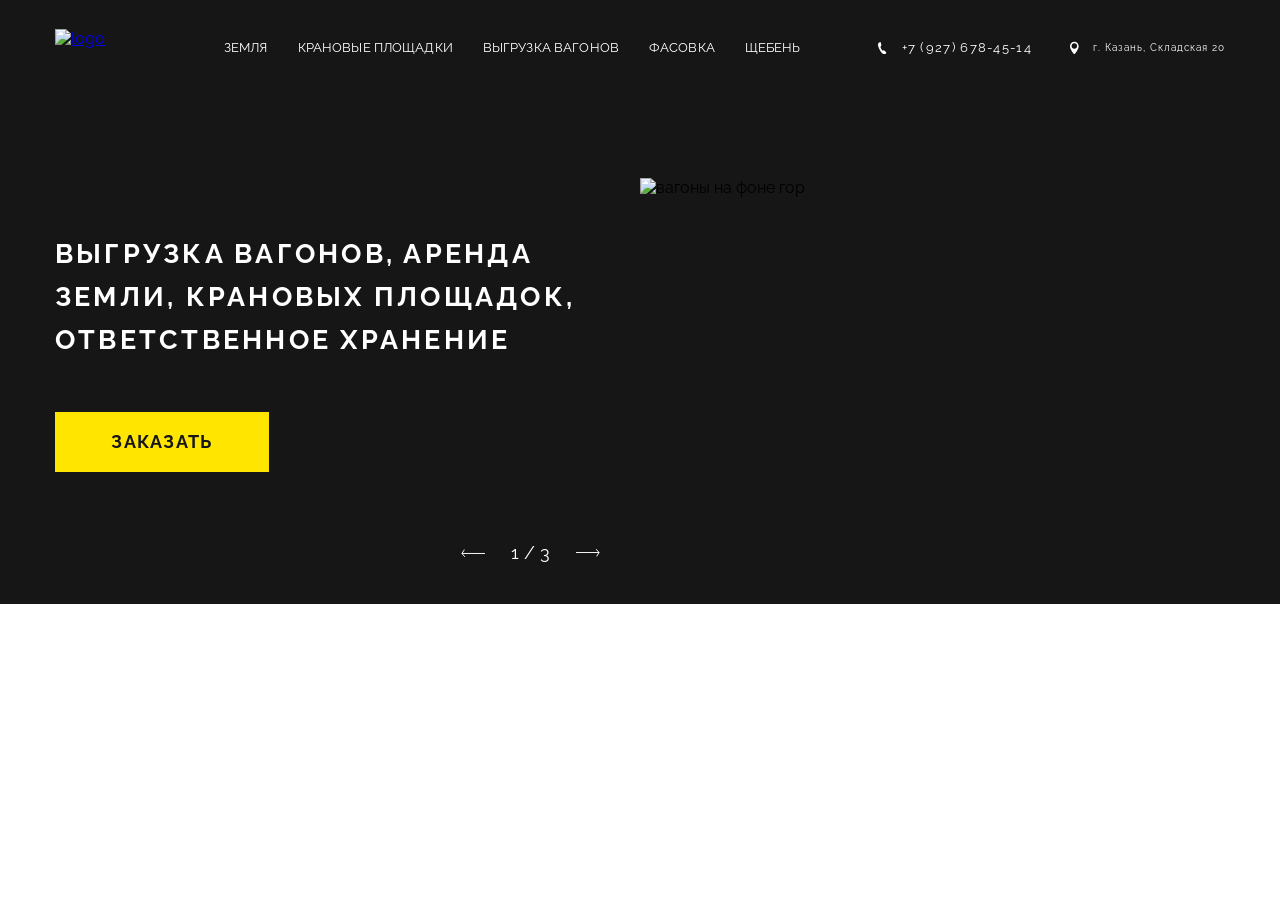
==== docs/index.html @ 53d2f59b "changes" ====
<!DOCTYPE html>
<html class="page" lang="ru">

<head>
    <meta charset="UTF-8">
    <meta name="viewport" content="width=device-width, initial-scale=1.0">
    <title>Document</title>
    <link rel="preconnect" href="https://fonts.googleapis.com">
    <link rel="preconnect" href="https://fonts.gstatic.com" crossorigin>
    <link href="https://fonts.googleapis.com/css2?family=Raleway:wght@400;500;700&display=swap" rel="stylesheet">
    <link rel="stylesheet" href="css/main.css">

    <svg style="display: none;">
        <symbol id="arrow" viewBox="0 0 25 9">
            <path d="M25 5H1M1 5L3.5 1M1 5L4 8.5" fill="none" stroke="currentColor" />
        </symbol>
    </svg>


    <!-- <svg width="25" height="9" viewBox="0 0 25 9" fill="none" xmlns="http://www.w3.org/2000/svg">
        <path d="M25 5H1M1 5L3.5 1M1 5L4 8.5" stroke="white"/>
        </svg> -->

</head>

<body class="page-body _menu--active">
    <header class="header">
        <div class="container">
            <div class="header__top nav-box">
                <a class="logo" href="#">
                    <img class="logo__pic" src="../img/logo.svg" alt="logo">
                </a>
                <nav class="nav _active">
                    <ul class="nav__list">
                        <li class="nav__item">
                            <a href="#" class="nav__link nav__link--active">земля</a>
                        </li>
                        <li class="nav__item">
                            <a href="#" class="nav__link">крановые площадки</a>
                        </li>
                        <li class="nav__item">
                            <a href="#" class="nav__link">выгрузка вагонов</a>
                        </li>
                        <li class="nav__item">
                            <a href="#" class="nav__link">фасовка</a>
                        </li>
                        <li class="nav__item">
                            <a href="#" class="nav__link">щебень</a>
                        </li>
                    </ul>
                </nav>
                <div class="contacts">
                    <a class="contacts__item contacts__item--phone" href="tel:+7(927)6784514">
                        +7 (927) 678-45-14
                    </a>

                    <span class="contacts__item contacts__item--address">
                        г. Казань, Складская 20
                    </span>
                </div>
                <button class="header__toggle header__toggle--closed" aria-label="переключатель меню" type="button"><span class="visually-hidden">открыть
                    меню</span></button>
            </div>

            <div class="header__bottom">

                <div class="slider">
                    <div class="slider__container">
                        <div class="slider__slide">
                            <div class="slider__description">
                                <div class="slider__title">выгрузка вагонов, аренда земли, крановых площадок,
                                    ответственное хранение</div>
                                <button class="slider__order button button--primary" aria-label="заказать"
                                    type="button">Заказать</button>
                            </div>
                            <img class="slider__img" src="../img/slide__img.jpg" alt="вагоны на фоне гор">
                        </div>
                    </div>
                    <div class="slider__pagination">
                        <button class="slider__button slider__button-left" aria-label="переключить на предыдущий слайд">
                            <svg class="slider__button-icon">
                                <use xlink:href="#arrow" />
                            </svg>
                        </button>
                        <div class="slider__counter">1 / 3</div>
                        <button class="slider__button slider__button-right" aria-label="переключить на следующий слайд">
                            <svg class="slider__button-icon slider__button-icon--reverse">
                                <use xlink:href="#arrow" />
                            </svg>
                        </button>
                    </div>
                </div>



            </div>
        </div>

        </div>


    </header>
    <footer></footer>
    <script src="js/main.js"></script>
</body>

</html>
---- docs/css/main.css ----
*{margin:0;padding:0;box-sizing:border-box}.visually-hidden{position:absolute;width:1px;height:1px;margin:-1px;border:0;padding:0;white-space:nowrap;clip-path:inset(100%);clip:rect(0 0 0 0);overflow:hidden}.page-body{font-family:Raleway,Arial,Helvetica,sans-serif}._menu--active{overflow:hidden}.header{background-color:#161616;position:relative;z-index:1}.header__top{padding:29px 0}.header__bottom{padding:137px 0 39px}.header__toggle{display:none;justify-content:center;align-items:flex-start;width:32px;height:32px;background-color:#161616;cursor:pointer;border:none;z-index:4}@media (max-width:1074px){.header::after{content:'';position:absolute;top:0;bottom:0;left:0;right:0;background:#161616;opacity:.6;z-index:-1}.header__bottom{padding:100px 0 22px}.header__toggle{display:flex;background-color:transparent}}.header__toggle--closed::before{content:'';width:24px;height:2px;background-color:#fff;box-shadow:0 8px 0 0 #fff,0 16px 0 0 #fff}.header__toggle--opened{top:0;right:auto;left:0}.header__toggle--opened::after,.header__toggle--opened::before{content:"";position:absolute;top:35px;right:17px;width:25px;height:2px;background-color:#fff}.header__toggle--opened::before{transform:rotate(45deg);box-shadow:none}.header__toggle--opened::after{transform:rotate(-45deg)}.header__toggle--opened:active::after,.header__toggle--opened:active::before{background-color:fade(#fff,30%)}.nav-box{display:flex;justify-content:space-between;align-items:center}.nav__list{display:flex;padding:0;list-style-type:none}.nav._active{transform:translateY(0);z-index:1}.nav__link{color:#fff;display:block;font:13px/24px Raleway,Arial,Helvetica,sans-serif;padding:0 15px;text-decoration:none;text-transform:uppercase;letter-spacing:.13px}.contacts{display:flex}@media (max-width:1074px){.nav{transform:translateY(-100%);background-color:#161616;position:fixed;top:0;left:0;right:0;bottom:0;transition:transform .2s}.nav__list{flex-direction:column;justify-content:center;align-items:center;height:100%;margin-top:80px}.nav__link{font:14px/16px Raleway,Arial,Helvetica,sans-serif;padding-bottom:39px}.contacts{display:none}}.contacts__item{color:#fff;letter-spacing:.1em;font:13px/24px Raleway,Arial,Helvetica,sans-serif;text-decoration:none;display:flex;align-items:center}.contacts__item:before{content:' ';flex-shrink:0;margin-right:14px}.contacts__item--phone{margin-right:38px}.contacts__item--phone::before{background:url(../img/icon-phone.svg) no-repeat;width:10px;height:12px}.contacts__item--address{font-size:10px}.contacts__item--address::before{content:'';background:url(../img/location-icon.svg) no-repeat;width:9px;height:13px}.slider__slide{display:flex}.slider__description,.slider__pagination{width:calc(50% - 40px)}.slider__title{font:700 27px/43px Raleway,Arial,Helvetica,sans-serif;margin-bottom:51px;letter-spacing:.12em;text-transform:uppercase;color:#fff}@media (max-width:1074px){.slider__description,.slider__pagination{width:100%}.slider__title{font:700 18px/32px Raleway,Arial,Helvetica,sans-serif;margin-bottom:36px}}.slider__img{position:absolute;width:50%;right:0;top:178px;height:506px;object-fit:cover}@media (max-width:1074px){.slider__img{position:fixed;top:0;left:0;right:0;bottom:0;width:100%;z-index:-2}}.slider__order{width:214px;margin-bottom:69px}.slider__pagination{display:flex;justify-content:flex-end}.slider__button{border:0;padding:0;box-shadow:none;cursor:pointer;background-color:transparent;width:24px;height:24px;flex-shrink:0;display:flex;align-items:center;justify-content:center}.slider__button-icon{color:#fff;width:24px;height:24px}.slider__button-icon--reverse{transform:rotate(180deg)}.slider__counter{color:#fff;font:18px/24px Raleway,Arial,Helvetica,sans-serif;padding:0 26px}@media (max-width:1074px){.slider__order{margin-bottom:64px}.slider__button-icon{width:19px;height:6px}.slider__counter{font:15px/17px Raleway,Arial,Helvetica,sans-serif;padding:4px 10px}.logo::after{content:'';position:absolute;top:0;bottom:0;left:3px;right:0;background:#161616;opacity:.3;z-index:-1;width:87px;height:36px}}.container{max-width:1200px;padding-left:15px;padding-right:15px;margin:0 auto}.icon-next{transform:rotate(180deg)}.logo{display:flex;align-items:center;flex-shrink:0;width:92px;height:37px;position:relative;z-index:4}.logo__pic{width:100%;height:100%;object-fit:contain}.button{border:0;box-shadow:none;cursor:pointer;display:inline-block;vertical-align:top;font:700 18px/24px Raleway,Arial,Helvetica,sans-serif;padding:18px;text-transform:uppercase;letter-spacing:1.3px;text-align:center}@media (max-width:1074px){.button{font:14px/16px Raleway,Arial,Helvetica,sans-serif}}.button--primary{color:#161616;background-color:#ffe500}
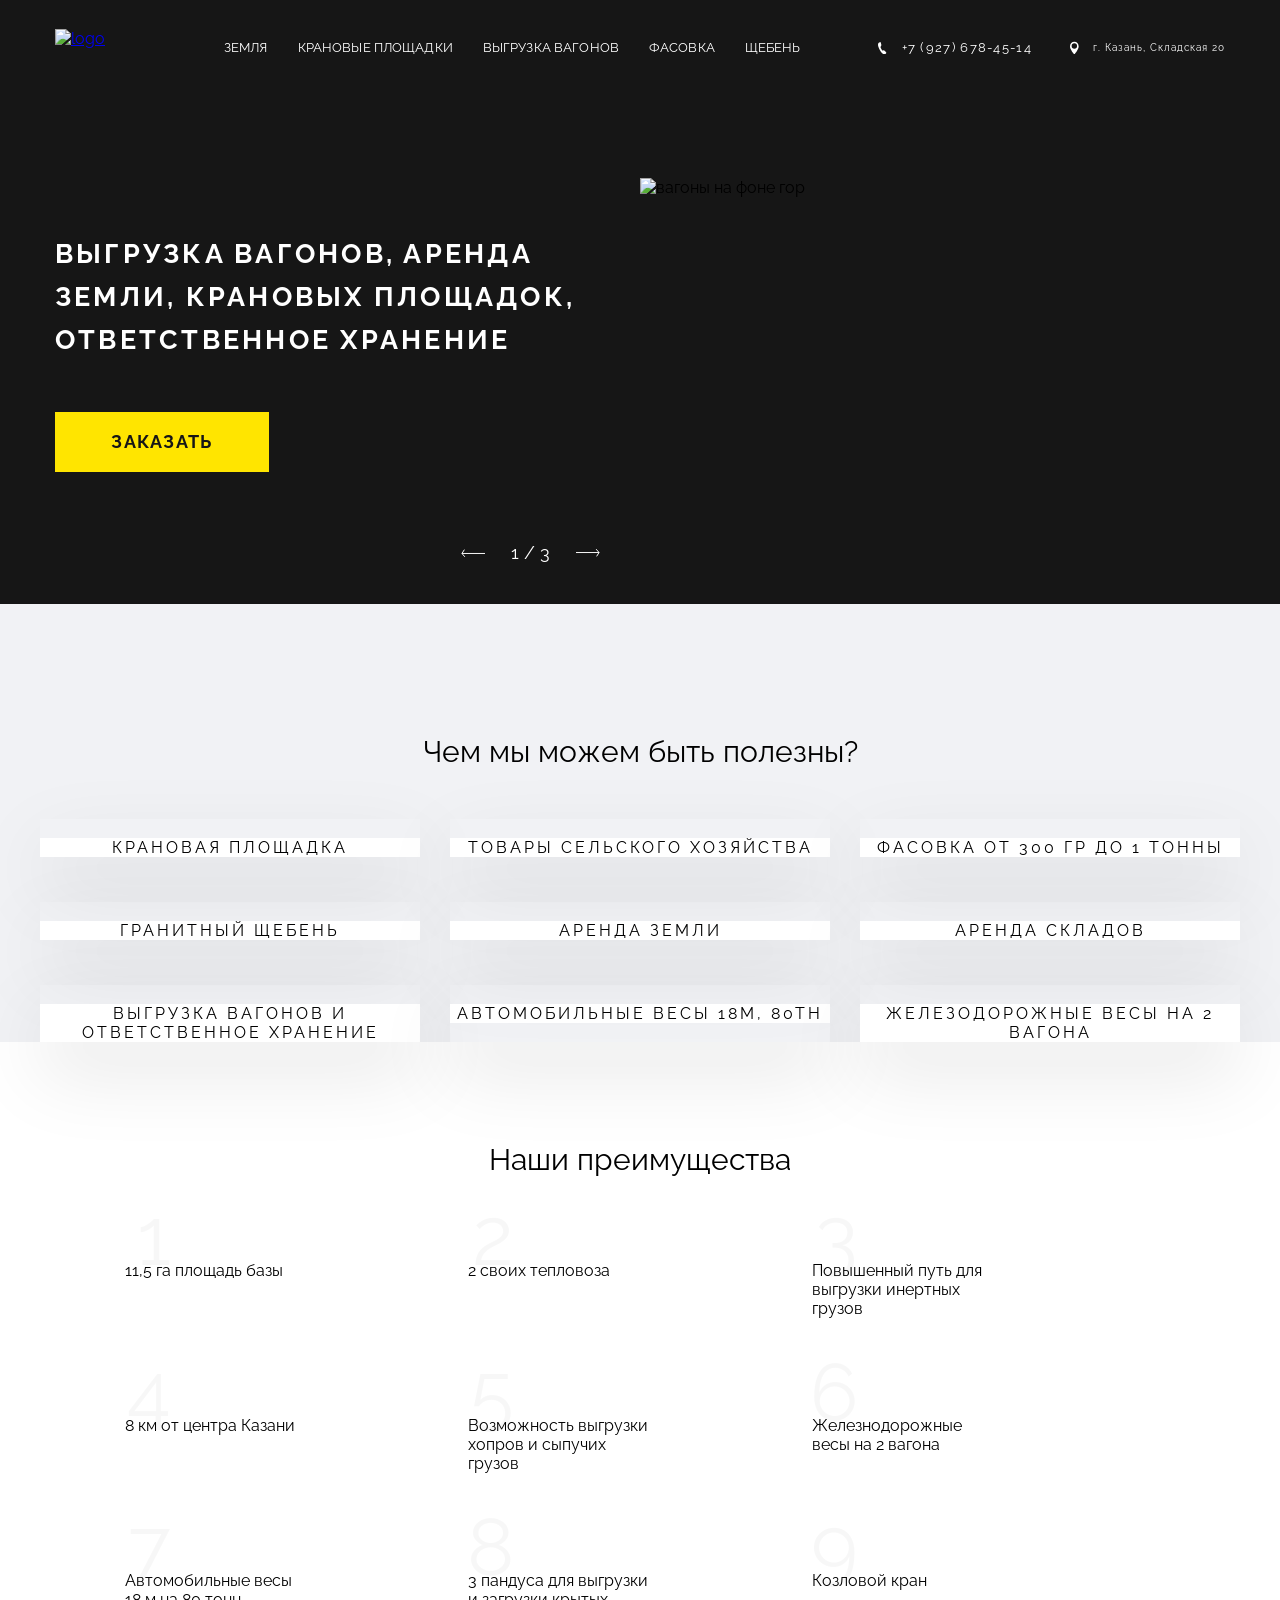
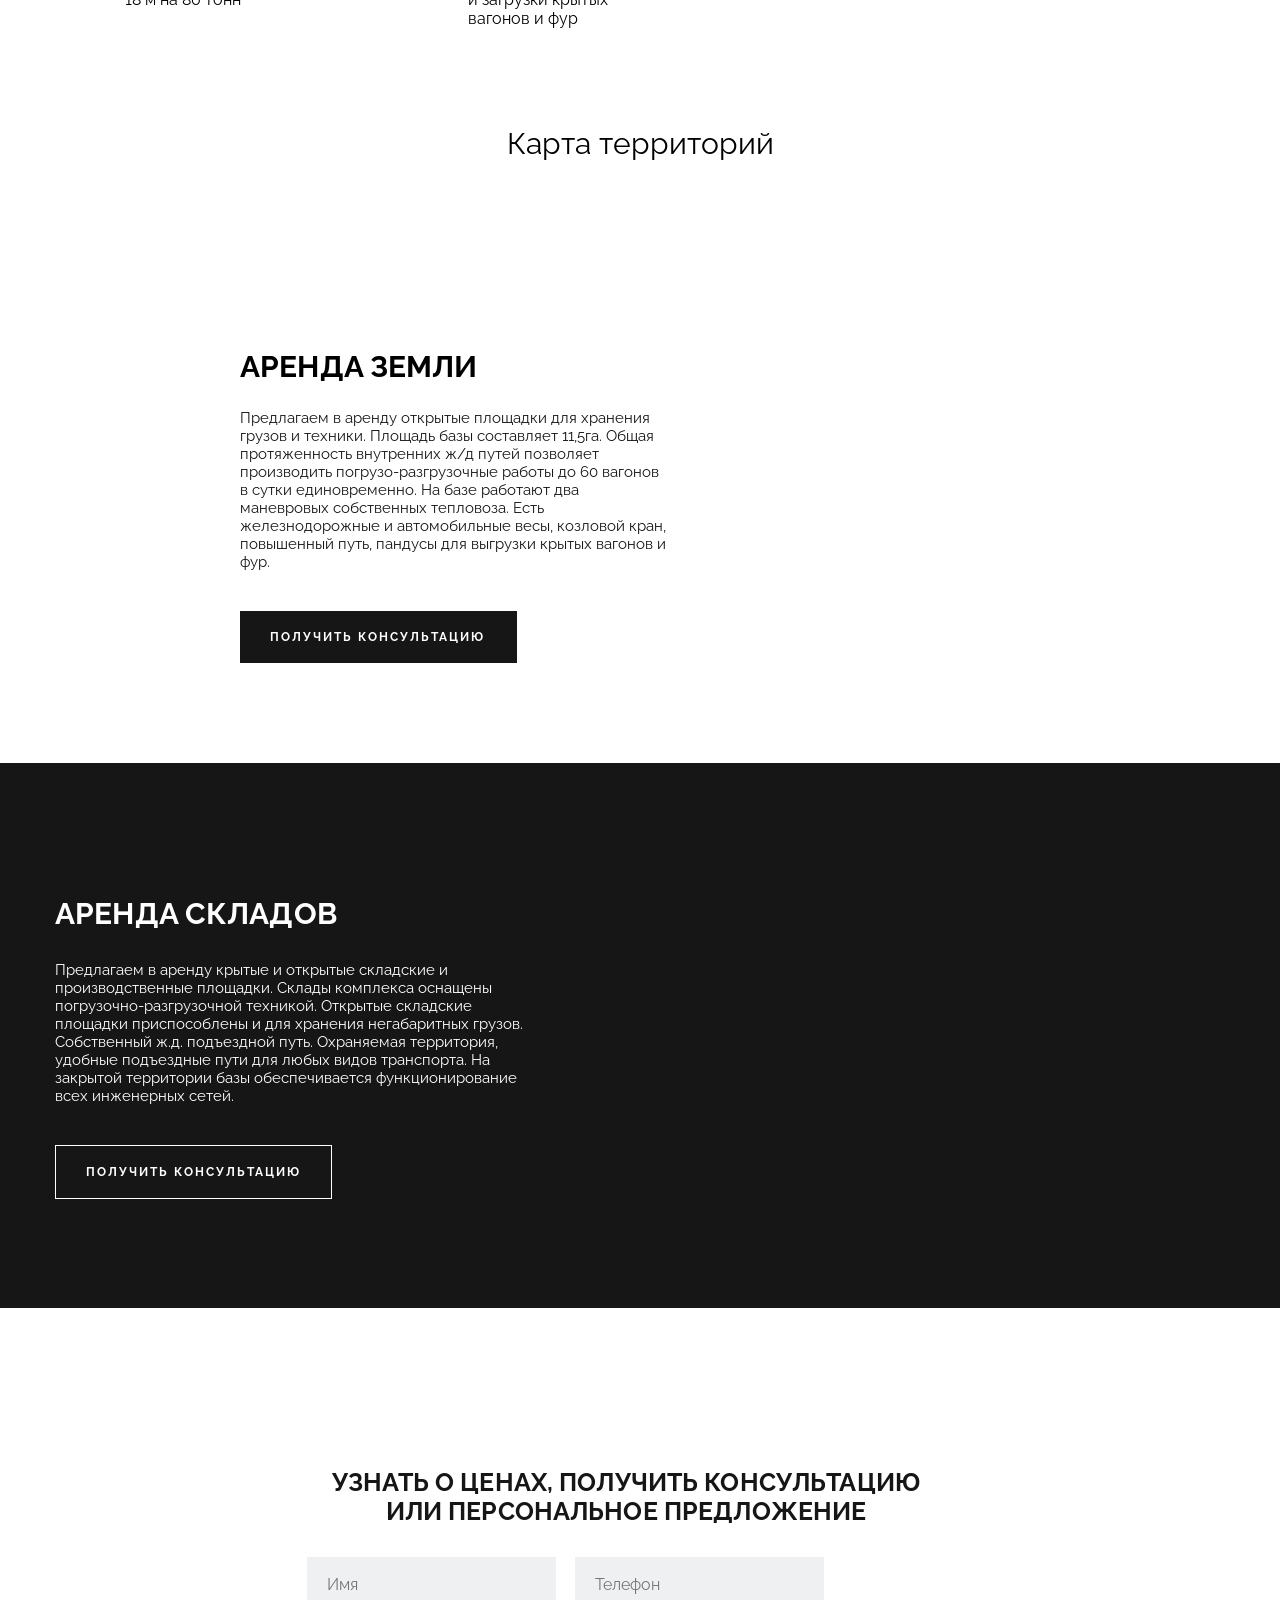
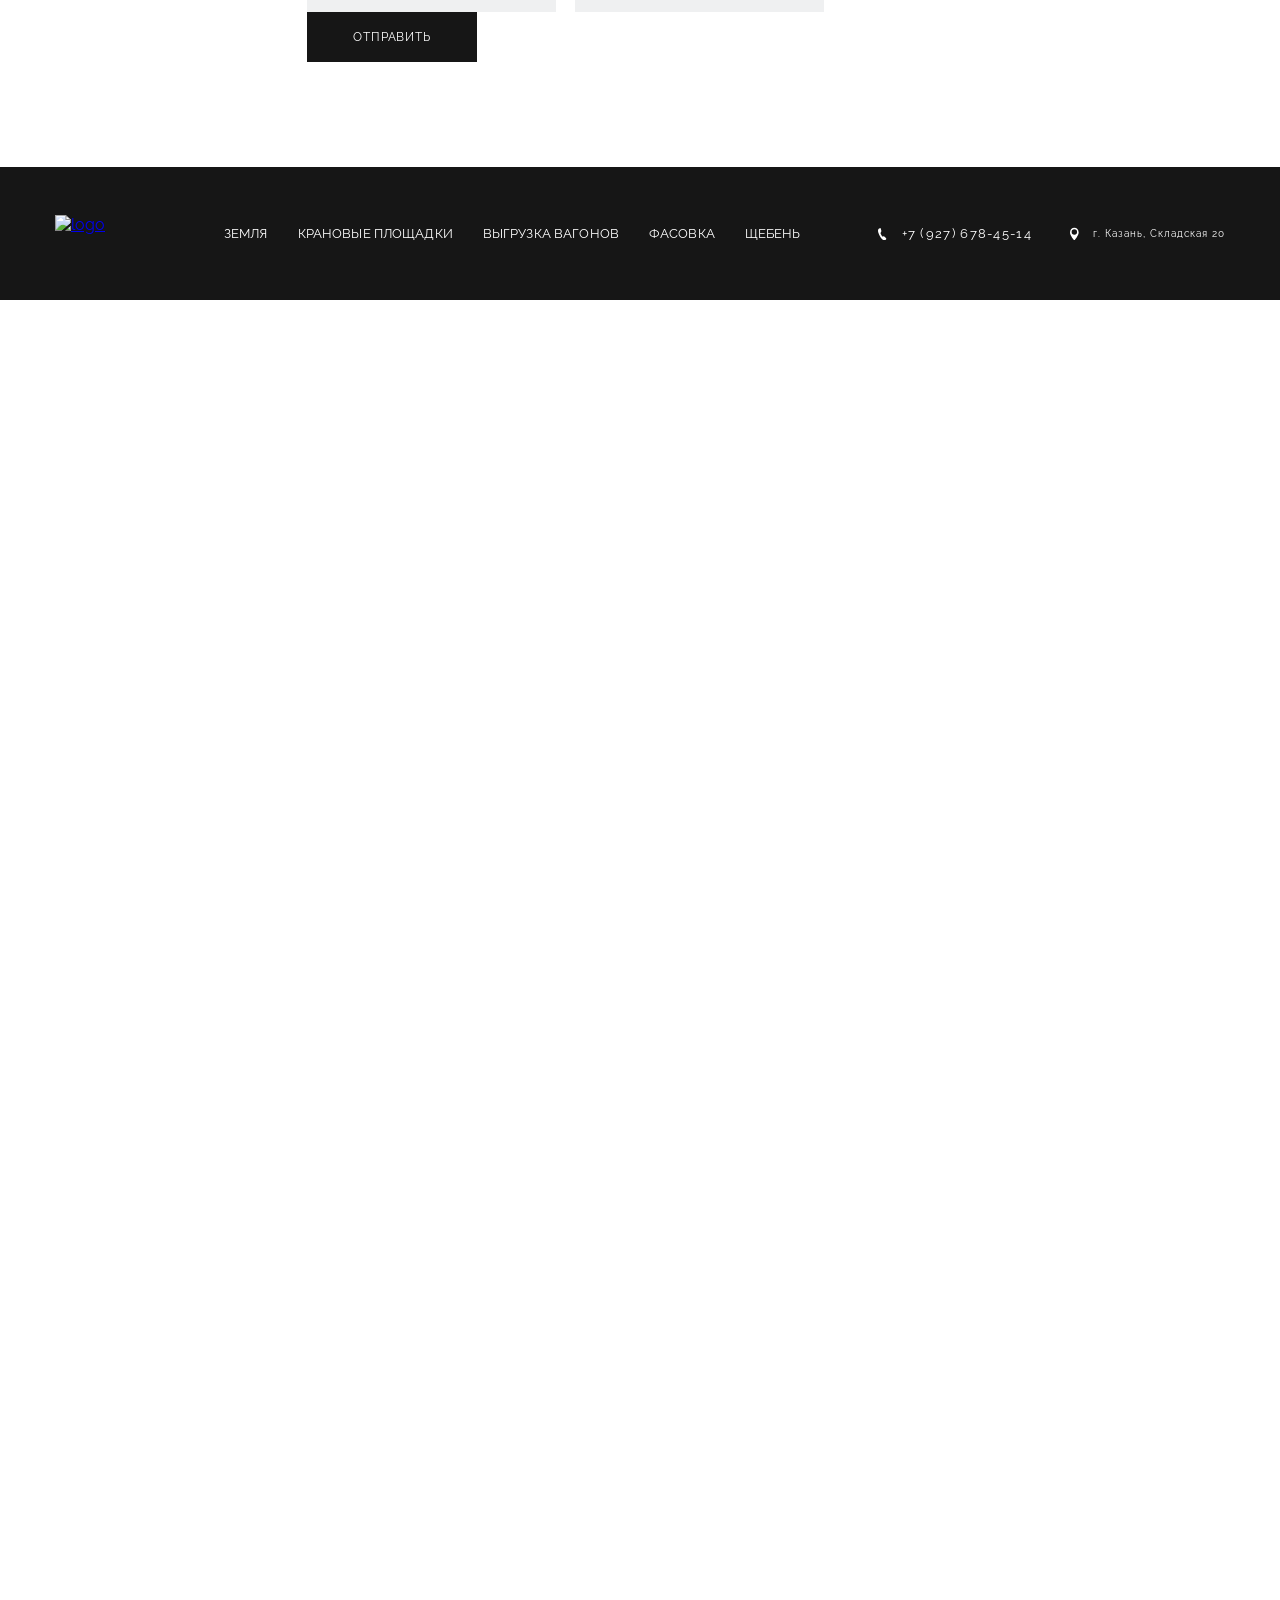
==== commit 2bf9f261: "changes" ====
--- a/docs/index.html
+++ b/docs/index.html
@@ -23,14 +23,14 @@
 
 </head>
 
-<body class="page-body _menu--active">
+<body class="page-body">
     <header class="header">
         <div class="container">
             <div class="header__top nav-box">
                 <a class="logo" href="#">
                     <img class="logo__pic" src="../img/logo.svg" alt="logo">
                 </a>
-                <nav class="nav _active">
+                <nav class="nav">
                     <ul class="nav__list">
                         <li class="nav__item">
                             <a href="#" class="nav__link nav__link--active">земля</a>
@@ -58,8 +58,9 @@
                         г. Казань, Складская 20
                     </span>
                 </div>
-                <button class="header__toggle header__toggle--closed" aria-label="переключатель меню" type="button"><span class="visually-hidden">открыть
-                    меню</span></button>
+                <button class="header__toggle header__toggle--closed" aria-label="переключатель меню"
+                    type="button"><span class="visually-hidden">открыть
+                        меню</span></button>
             </div>
 
             <div class="header__bottom">
@@ -90,17 +91,192 @@
                         </button>
                     </div>
                 </div>
-
-
-
-            </div>
-        </div>
-
-        </div>
-
-
+            </div>
+        </div>
     </header>
-    <footer></footer>
+    <section class="services">
+        <h2 class="services__header">Чем мы можем быть полезны?</h2>
+        <div class="services__wrapper">
+            <figure class="services__figure">
+                <picture>
+                    <source media="(max-width: 1074px)" srcset="../img/services-1-tablet.jpg">
+                    <img src="../img/services-1.jpg" alt="крановая площадка">
+                </picture>
+                <figcaption class="services__figcaption">крановая площадка</figcaption>
+            </figure>
+            <figure class="services__figure">
+                <picture>
+                    <source media="(max-width: 1074px)" srcset="../img/services-2-tablet.jpg">
+                    <img src="../img/services-2.jpg" alt="товары сельского хозяйства">
+                </picture>
+                <figcaption class="services__figcaption">товары сельского хозяйства</figcaption>
+            </figure>
+            <figure class="services__figure">
+                <picture>
+                    <source media="(max-width: 1074px)" srcset="../img/services-3-tablet.jpg">
+                    <img src="../img/services-3.jpg" alt="фасовка">
+                </picture>
+                <figcaption class="services__figcaption">фасовка от 300 гр до 1 тонны</figcaption>
+            </figure>
+            <figure class="services__figure">
+                <picture>
+                    <source media="(max-width: 1074px)" srcset="../img/services-4-tablet.jpg">
+                    <img src="../img/services-4.jpg" alt="гранитный щебень">
+                </picture>
+                <figcaption class="services__figcaption">гранитный щебень</figcaption>
+            </figure>
+            <figure class="services__figure">
+                <picture>
+                    <source media="(max-width: 1074px)" srcset="../img/services-5-tablet.jpg">
+                    <img src="../img/services-5.jpg" alt="земля">
+                </picture>
+                <figcaption class="services__figcaption">аренда земли</figcaption>
+            </figure>
+            <figure class="services__figure">
+                <picture>
+                    <source media="(max-width: 1074px)" srcset="../img/services-6-tablet.jpg">
+                    <img src="../img/services-6.jpg" alt="склад">
+                </picture>
+                <figcaption class="services__figcaption">аренда складов</figcaption>
+            </figure>
+            <figure class="services__figure">
+                <picture>
+                    <source media="(max-width: 1074px)" srcset="../img/services-7-tablet.jpg">
+                    <img src="../img/services-7.jpg" alt="выгрузка вагонов">
+                </picture>
+                <figcaption class="services__figcaption">выгрузка вагонов и ответственное хранение</figcaption>
+            </figure>
+            <figure class="services__figure">
+                <picture>
+                    <source media="(max-width: 1074px)" srcset="../img/services-8-tablet.jpg">
+                    <img src="../img/services-8.jpg" alt="автомобильные весы">
+                </picture>
+                <figcaption class="services__figcaption">автомобильные весы 18м, 80тн</figcaption>
+            </figure>
+            <figure class="services__figure">
+                <picture>
+                    <source media="(max-width: 1074px)" srcset="../img/services-9-tablet.jpg">
+                    <img src="../img/services-9.jpg" alt="железодорожные весы">
+                </picture>
+                <figcaption class="services__figcaption">железодорожные весы на 2 вагона</figcaption>
+            </figure>
+        </div>
+    </section>
+    <section class="advantages">
+        <div class="container">
+            <h2 class="advantages__header">Наши преимущества</h2>
+            <ul class="advantages__list">
+                <li class="advantages__item advantages__item--1">11,5 га площадь базы</li>
+                <li class="advantages__item advantages__item--2">2 своих тепловоза</li>
+                <li class="advantages__item advantages__item--3">Повышенный путь для выгрузки инертных грузов</li>
+                <li class="advantages__item advantages__item--4">8 км от центра Казани</li>
+                <li class="advantages__item advantages__item--5">Возможность выгрузки хопров и сыпучих грузов</li>
+                <li class="advantages__item advantages__item--6">Железнодорожные весы на 2 вагона</li>
+                <li class="advantages__item advantages__item--7">Автомобильные весы 18 м на 80 тонн</li>
+                <li class="advantages__item advantages__item--8">3 пандуса для выгрузки и загрузки крытых вагонов и фур
+                </li>
+                <li class="advantages__item advantages__item--9">Козловой кран</li>
+            </ul>
+        </div>
+    </section>
+    <section class="map">
+        <div class="container">
+            <h2 class="map__header">Карта территорий</h2>
+            <picture>
+                <source media="(max-width: 1074px)" srcset="../img/map-tablet.png">
+                <img src="../img/map.png" alt="карта территорий">
+            </picture>
+        </div>
+    </section>
+    <div class="container">
+        <section class="rent-ground">
+            <div class="container__small">
+                <h2 class="rent-ground__header">аренда земли</h2>
+                <p class="rent-ground__text">
+                    Предлагаем в аренду открытые площадки для хранения грузов и техники. Площадь базы составляет 11,5га.
+                    Общая протяженность внутренних ж/д путей позволяет производить погрузо-разгрузочные работы до 60
+                    вагонов
+                    в сутки единовременно. На базе работают два маневровых собственных тепловоза.
+                    Есть железнодорожные и автомобильные весы, козловой кран, повышенный путь, пандусы для выгрузки
+                    крытых
+                    вагонов и фур.</p>
+                <a href="#" class="rent-ground__link">получить консультацию</a>
+            </div>
+            <picture>
+                <source media="(max-width: 1074px)" srcset="../img/rent-ground-tablet.jpg">
+                <img src="../img/rent-ground.jpg" alt="аренда земли">
+            </picture>
+        </section>
+    </div>
+    <section class="rent-storage">
+        <div class="container">
+            <div class="rent-storage__column">
+                <h2 class="rent-storage__header">аренда складов</h2>
+                <p class="rent-storage__text">
+                    Предлагаем в аренду крытые и открытые складские и производственные площадки. Склады комплекса
+                    оснащены
+                    погрузочно-разгрузочной техникой. Открытые складские площадки приспособлены и для хранения
+                    негабаритных
+                    грузов. Собственный ж.д. подъездной путь. Охраняемая территория, удобные подъездные пути для любых
+                    видов
+                    транспорта. На закрытой территории базы обеспечивается функционирование всех инженерных сетей.</p>
+                <a href="#" class="rent-storage__link">получить консультацию</a>
+            </div>
+            <picture>
+                <source media="(max-width: 1074px)" srcset="../img/rent-storage-tablet.jpg">
+                <img class="xxx" src="../img/rent-storage.jpg" alt="аренда складов">
+            </picture>
+        </div>
+    </section>
+    <section class="contact-form">
+        <h2 class="contact-form__header">узнать о ценах, получить консультацию
+            или персональное предложение</h2>
+        <form action="get" class="contact-form__form">
+                <legend class="visually-hidden">данные пользователя</legend>
+                <label class="form__label"><input class="form__textfield" type="text" name="name" placeholder="Имя">
+                </label>
+                <label class="form__label"><input class="form__textfield" type="text" name="name" placeholder="Телефон">
+                </label>
+            <button class="form__submit" type="submit">отправить</button>
+        </form>
+    </section>
+    <footer class="footer">
+        <div class="container">
+            <div class="footer__top nav-box">
+                <a class="logo" href="#">
+                    <img class="logo__pic" src="../img/logo.svg" alt="logo">
+                </a>
+                <nav class="nav">
+                    <ul class="nav__list">
+                        <li class="nav__item">
+                            <a href="#" class="nav__link nav__link--active">земля</a>
+                        </li>
+                        <li class="nav__item">
+                            <a href="#" class="nav__link">крановые площадки</a>
+                        </li>
+                        <li class="nav__item">
+                            <a href="#" class="nav__link">выгрузка вагонов</a>
+                        </li>
+                        <li class="nav__item">
+                            <a href="#" class="nav__link">фасовка</a>
+                        </li>
+                        <li class="nav__item">
+                            <a href="#" class="nav__link">щебень</a>
+                        </li>
+                    </ul>
+                </nav>
+                <div class="contacts">
+                    <a class="contacts__item contacts__item--phone" href="tel:+7(927)6784514">
+                        +7 (927) 678-45-14
+                    </a>
+
+                    <span class="contacts__item contacts__item--address">
+                        г. Казань, Складская 20
+                    </span>
+                </div>
+            </div>
+        </div>
+    </footer>
     <script src="js/main.js"></script>
 </body>
 
--- a/docs/css/main.css
+++ b/docs/css/main.css
@@ -1 +1 @@
-*{margin:0;padding:0;box-sizing:border-box}.visually-hidden{position:absolute;width:1px;height:1px;margin:-1px;border:0;padding:0;white-space:nowrap;clip-path:inset(100%);clip:rect(0 0 0 0);overflow:hidden}.page-body{font-family:Raleway,Arial,Helvetica,sans-serif}._menu--active{overflow:hidden}.header{background-color:#161616;position:relative;z-index:1}.header__top{padding:29px 0}.header__bottom{padding:137px 0 39px}.header__toggle{display:none;justify-content:center;align-items:flex-start;width:32px;height:32px;background-color:#161616;cursor:pointer;border:none;z-index:4}@media (max-width:1074px){.header::after{content:'';position:absolute;top:0;bottom:0;left:0;right:0;background:#161616;opacity:.6;z-index:-1}.header__bottom{padding:100px 0 22px}.header__toggle{display:flex;background-color:transparent}}.header__toggle--closed::before{content:'';width:24px;height:2px;background-color:#fff;box-shadow:0 8px 0 0 #fff,0 16px 0 0 #fff}.header__toggle--opened{top:0;right:auto;left:0}.header__toggle--opened::after,.header__toggle--opened::before{content:"";position:absolute;top:35px;right:17px;width:25px;height:2px;background-color:#fff}.header__toggle--opened::before{transform:rotate(45deg);box-shadow:none}.header__toggle--opened::after{transform:rotate(-45deg)}.header__toggle--opened:active::after,.header__toggle--opened:active::before{background-color:fade(#fff,30%)}.nav-box{display:flex;justify-content:space-between;align-items:center}.nav__list{display:flex;padding:0;list-style-type:none}.nav._active{transform:translateY(0);z-index:1}.nav__link{color:#fff;display:block;font:13px/24px Raleway,Arial,Helvetica,sans-serif;padding:0 15px;text-decoration:none;text-transform:uppercase;letter-spacing:.13px}.contacts{display:flex}@media (max-width:1074px){.nav{transform:translateY(-100%);background-color:#161616;position:fixed;top:0;left:0;right:0;bottom:0;transition:transform .2s}.nav__list{flex-direction:column;justify-content:center;align-items:center;height:100%;margin-top:80px}.nav__link{font:14px/16px Raleway,Arial,Helvetica,sans-serif;padding-bottom:39px}.contacts{display:none}}.contacts__item{color:#fff;letter-spacing:.1em;font:13px/24px Raleway,Arial,Helvetica,sans-serif;text-decoration:none;display:flex;align-items:center}.contacts__item:before{content:' ';flex-shrink:0;margin-right:14px}.contacts__item--phone{margin-right:38px}.contacts__item--phone::before{background:url(../img/icon-phone.svg) no-repeat;width:10px;height:12px}.contacts__item--address{font-size:10px}.contacts__item--address::before{content:'';background:url(../img/location-icon.svg) no-repeat;width:9px;height:13px}.slider__slide{display:flex}.slider__description,.slider__pagination{width:calc(50% - 40px)}.slider__title{font:700 27px/43px Raleway,Arial,Helvetica,sans-serif;margin-bottom:51px;letter-spacing:.12em;text-transform:uppercase;color:#fff}@media (max-width:1074px){.slider__description,.slider__pagination{width:100%}.slider__title{font:700 18px/32px Raleway,Arial,Helvetica,sans-serif;margin-bottom:36px}}.slider__img{position:absolute;width:50%;right:0;top:178px;height:506px;object-fit:cover}@media (max-width:1074px){.slider__img{position:fixed;top:0;left:0;right:0;bottom:0;width:100%;z-index:-2}}.slider__order{width:214px;margin-bottom:69px}.slider__pagination{display:flex;justify-content:flex-end}.slider__button{border:0;padding:0;box-shadow:none;cursor:pointer;background-color:transparent;width:24px;height:24px;flex-shrink:0;display:flex;align-items:center;justify-content:center}.slider__button-icon{color:#fff;width:24px;height:24px}.slider__button-icon--reverse{transform:rotate(180deg)}.slider__counter{color:#fff;font:18px/24px Raleway,Arial,Helvetica,sans-serif;padding:0 26px}@media (max-width:1074px){.slider__order{margin-bottom:64px}.slider__button-icon{width:19px;height:6px}.slider__counter{font:15px/17px Raleway,Arial,Helvetica,sans-serif;padding:4px 10px}.logo::after{content:'';position:absolute;top:0;bottom:0;left:3px;right:0;background:#161616;opacity:.3;z-index:-1;width:87px;height:36px}}.container{max-width:1200px;padding-left:15px;padding-right:15px;margin:0 auto}.icon-next{transform:rotate(180deg)}.logo{display:flex;align-items:center;flex-shrink:0;width:92px;height:37px;position:relative;z-index:4}.logo__pic{width:100%;height:100%;object-fit:contain}.button{border:0;box-shadow:none;cursor:pointer;display:inline-block;vertical-align:top;font:700 18px/24px Raleway,Arial,Helvetica,sans-serif;padding:18px;text-transform:uppercase;letter-spacing:1.3px;text-align:center}@media (max-width:1074px){.button{font:14px/16px Raleway,Arial,Helvetica,sans-serif}}.button--primary{color:#161616;background-color:#ffe500}+*{margin:0;padding:0;box-sizing:border-box}.visually-hidden{position:absolute;width:1px;height:1px;margin:-1px;border:0;padding:0;white-space:nowrap;clip-path:inset(100%);clip:rect(0 0 0 0);overflow:hidden}.page-body{font-family:Raleway,Arial,Helvetica,sans-serif}._menu--active{overflow:hidden}.header{background-color:#161616;position:relative;z-index:1}.header__top{padding:29px 0}.header__bottom{padding:137px 0 39px}.header__toggle{display:none;justify-content:center;align-items:flex-start;width:32px;height:32px;background-color:#161616;cursor:pointer;border:none;z-index:4}@media (max-width:1074px){.header::after{content:'';position:absolute;top:0;bottom:0;left:0;right:0;background:#161616;opacity:.6;z-index:-1}.header__bottom{padding:100px 0 22px}.header__toggle{display:flex;background-color:transparent}}.header__toggle--closed::before{content:'';width:24px;height:2px;background-color:#fff;box-shadow:0 8px 0 0 #fff,0 16px 0 0 #fff}.header__toggle--opened{top:0;right:auto;left:0}.header__toggle--opened::after,.header__toggle--opened::before{content:"";position:absolute;top:35px;right:17px;width:25px;height:2px;background-color:#fff}.header__toggle--opened::before{transform:rotate(45deg);box-shadow:none}.header__toggle--opened::after{transform:rotate(-45deg)}.header__toggle--opened:active::after,.header__toggle--opened:active::before{background-color:fade(#fff,30%)}.nav-box{display:flex;justify-content:space-between;align-items:center}.nav__list{display:flex;padding:0;list-style-type:none}.nav._active{transform:translateY(0);z-index:1}.nav__link{color:#fff;display:block;font:13px/24px Raleway,Arial,Helvetica,sans-serif;padding:0 15px;text-decoration:none;text-transform:uppercase;letter-spacing:.13px}.contacts{display:flex}@media (max-width:1074px){.nav{transform:translateY(-100%);background-color:#161616;position:fixed;top:0;left:0;right:0;bottom:0;transition:transform .2s}.nav__list{flex-direction:column;justify-content:center;align-items:center;height:100%;margin-top:80px}.nav__link{font:14px/16px Raleway,Arial,Helvetica,sans-serif;padding-bottom:39px}.contacts{display:none}}.contacts__item{color:#fff;letter-spacing:.1em;font:13px/24px Raleway,Arial,Helvetica,sans-serif;text-decoration:none;display:flex;align-items:center}.contacts__item:before{content:' ';flex-shrink:0;margin-right:14px}.contacts__item--phone{margin-right:38px}.contacts__item--phone::before{background:url(../img/icon-phone.svg) no-repeat;width:10px;height:12px}.contacts__item--address{font-size:10px}.contacts__item--address::before{content:'';background:url(../img/location-icon.svg) no-repeat;width:9px;height:13px}.slider__slide{display:flex}.slider__description,.slider__pagination{width:calc(50% - 40px)}.slider__title{font:700 27px/43px Raleway,Arial,Helvetica,sans-serif;margin-bottom:51px;letter-spacing:.12em;text-transform:uppercase;color:#fff}@media (max-width:1074px){.slider__description,.slider__pagination{width:100%}.slider__title{font:700 18px/32px Raleway,Arial,Helvetica,sans-serif;margin-bottom:36px}}.slider__img{position:absolute;width:50%;right:0;top:178px;height:506px;object-fit:cover}@media (max-width:1074px){.slider__img{position:fixed;top:0;left:0;right:0;bottom:0;width:100%;z-index:-2}}.slider__order{width:214px;margin-bottom:69px}.slider__pagination{display:flex;justify-content:flex-end}.slider__button{border:0;padding:0;box-shadow:none;cursor:pointer;background-color:transparent;width:24px;height:24px;flex-shrink:0;display:flex;align-items:center;justify-content:center}.slider__button-icon{color:#fff;width:24px;height:24px}.slider__button-icon--reverse{transform:rotate(180deg)}.slider__counter{color:#fff;font:18px/24px Raleway,Arial,Helvetica,sans-serif;padding:0 26px}@media (max-width:1074px){.slider__order{margin-bottom:64px}.slider__button-icon{width:19px;height:6px}.slider__counter{font:15px/17px Raleway,Arial,Helvetica,sans-serif;padding:4px 10px}.logo::after{content:'';position:absolute;top:0;bottom:0;left:3px;right:0;background:#161616;opacity:.3;z-index:-1;width:87px;height:36px}}.container{max-width:1200px;padding-left:15px;padding-right:15px;margin:0 auto}.icon-next{transform:rotate(180deg)}.logo{display:flex;align-items:center;flex-shrink:0;width:92px;height:37px;position:relative;z-index:4}.logo__pic{width:100%;height:100%;object-fit:contain}.button{border:0;box-shadow:none;cursor:pointer;display:inline-block;vertical-align:top;font:700 18px/24px Raleway,Arial,Helvetica,sans-serif;padding:18px;text-transform:uppercase;letter-spacing:1.3px;text-align:center}.button--primary{color:#161616;background-color:#ffe500}.services{padding-top:130px;background-color:#f1f2f5;margin-bottom:100px}.services__wrapper{max-width:1200px;margin:0 auto;display:grid;grid-template-columns:repeat(3,1fr);column-gap:30px;row-gap:45px}@media (max-width:1074px){.button{font:14px/16px Raleway,Arial,Helvetica,sans-serif}.services{padding-top:60px}.services__wrapper{display:block;max-width:288px}}.services__header{margin:0;padding:0 0 50px;font:30px/35px Raleway,Arial,Helvetica,sans-serif;text-align:center}@media (max-width:1074px){.services__header{font:20px/23px Raleway,Arial,Helvetica,sans-serif;padding-bottom:44px}}.services__figure{box-shadow:0 30px 80px rgba(22,22,22,.102355)}.services__figcaption{background-color:#fff;margin:0;padding:0;text-align:center;text-transform:uppercase;font-size:18px/21px Raleway,Arial,Helvetica,sans-serif;letter-spacing:3px}@media (max-width:1074px){.services__figcaption{font:16px/21px Raleway,Arial,Helvetica,sans-serif}}.advantages{padding:0 110px}.advantages__header{margin:0;padding:0 0 84px;font:30px/35px Raleway,Arial,Helvetica,sans-serif;text-align:center}@media (max-width:1074px){.advantages__header{padding-bottom:30px}}.advantages__list{margin:0;padding:0;list-style-type:none;display:grid;grid-template-columns:repeat(3,1fr);font:16px/19px Raleway,Arial,Helvetica,sans-serif;counter-reset:list-counter}.advantages__item{position:relative;padding-bottom:98px;max-width:182px}.advantages__item::after{counter-increment:list-counter;content:counter(list-counter);font:80px/94px Raleway,Arial,Helvetica,sans-serif;color:rgba(0,0,0,.03);position:absolute;top:-71px;right:136px;z-index:-1}@media (max-width:1074px){.advantages__list{display:block}.advantages__item::after{display:none}}.advantages__item::before{content:"";position:absolute;top:0;left:0;width:60px;height:60px;background-repeat:no-repeat;background-position:0 0;display:block}.advantages__item--1::before{background-image:url(../img/nutrients.svg)}.map{margin-bottom:123px}@media (max-width:1074px){.map{margin-bottom:50px}}.map__header{margin:0;padding:0 0 46px;font:30px/35px Raleway,Arial,Helvetica,sans-serif;text-align:center;color:#000}.footer{background-color:#161616;position:relative;z-index:1}.footer__top{padding:48px 0}.rent-ground{display:flex;justify-content:space-around;align-content:center;margin-bottom:100px}.rent-ground__header{margin:0;padding:0 0 25px;font:700 30px/35px Raleway,Arial,Helvetica,sans-serif;text-transform:uppercase;letter-spacing:.13px;color:#000}@media (max-width:1074px){.rent-ground{display:block}.rent-ground__header{font:700 18px/21px Raleway,Arial,Helvetica,sans-serif;text-align:center}}.rent-ground__text{margin:0;padding:0 0 40px;font:15px/18px Raleway,Arial,Helvetica,sans-serif;color:#161616;max-width:430px}.rent-ground__link{text-decoration:none;display:block;font:700 12px/14px Raleway,Arial,Helvetica,sans-serif;color:#fff;text-transform:uppercase;letter-spacing:2px;background-color:#161616;padding:19px 30px;max-width:277px}.rent-storage{background-color:#161616;padding:133px 0 109px;margin-bottom:160px}.rent-storage .container{display:flex;justify-content:space-between;align-items:center}.rent-storage__header{margin:0;padding:0 0 30px;font:700 30px/35px Raleway,Arial,Helvetica,sans-serif;text-transform:uppercase;letter-spacing:.13px;color:#fff}@media (max-width:1074px){.rent-storage__header{font:700 18px/21px Raleway,Arial,Helvetica,sans-serif}}.rent-storage__text{margin:0;padding:0 0 40px;font:15px/18px Raleway,Arial,Helvetica,sans-serif;color:#fff;max-width:493px}.rent-storage__link{text-decoration:none;display:block;font:700 12px/14px Raleway,Arial,Helvetica,sans-serif;color:#fff;text-transform:uppercase;letter-spacing:2px;background-color:#161616;padding:19px 30px;max-width:277px;border:1px solid #fff}.xxx{position:absolute;width:50%;right:0;top:4278px;height:570px;object-fit:cover}.contact-form{padding:0 335px 105px 307px}.contact-form__header{margin:0;padding:0 0 31px;font:700 25px/29px Raleway,Arial,Helvetica,sans-serif;color:#161616;letter-spacing:.13px;text-transform:uppercase;text-align:center}.form__textfield{width:249px;height:55px;background-color:#eff0f1;border:none;box-sizing:border-box;padding:18px 0 18px 20px;margin-right:15px;font:16px/19px Raleway,Arial,Helvetica,sans-serif;color:rgba(22,22,22,.5)}.form__submit{width:170px;height:50px;background-color:#161616;font:12px/14px Raleway,Arial,Helvetica,sans-serif;letter-spacing:.07em;color:#fff;text-transform:uppercase;box-sizing:border-box;border:none}
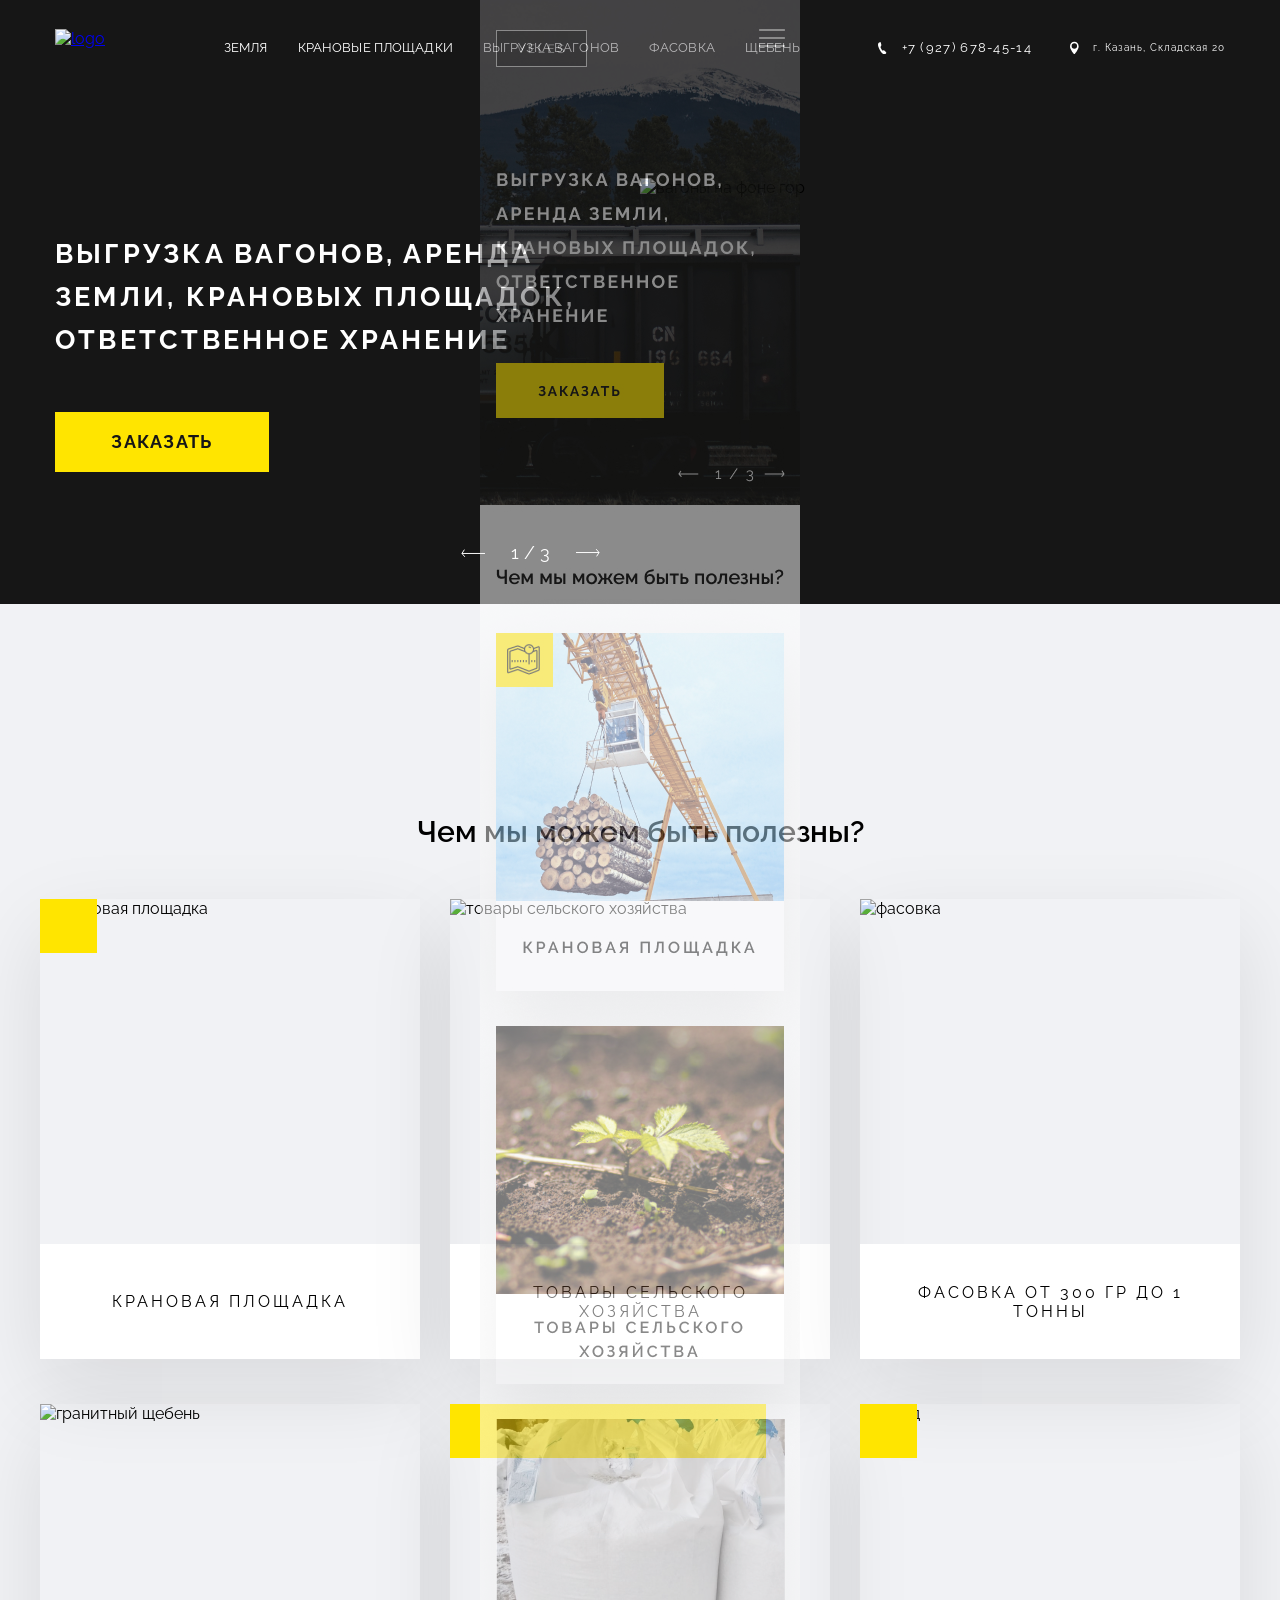
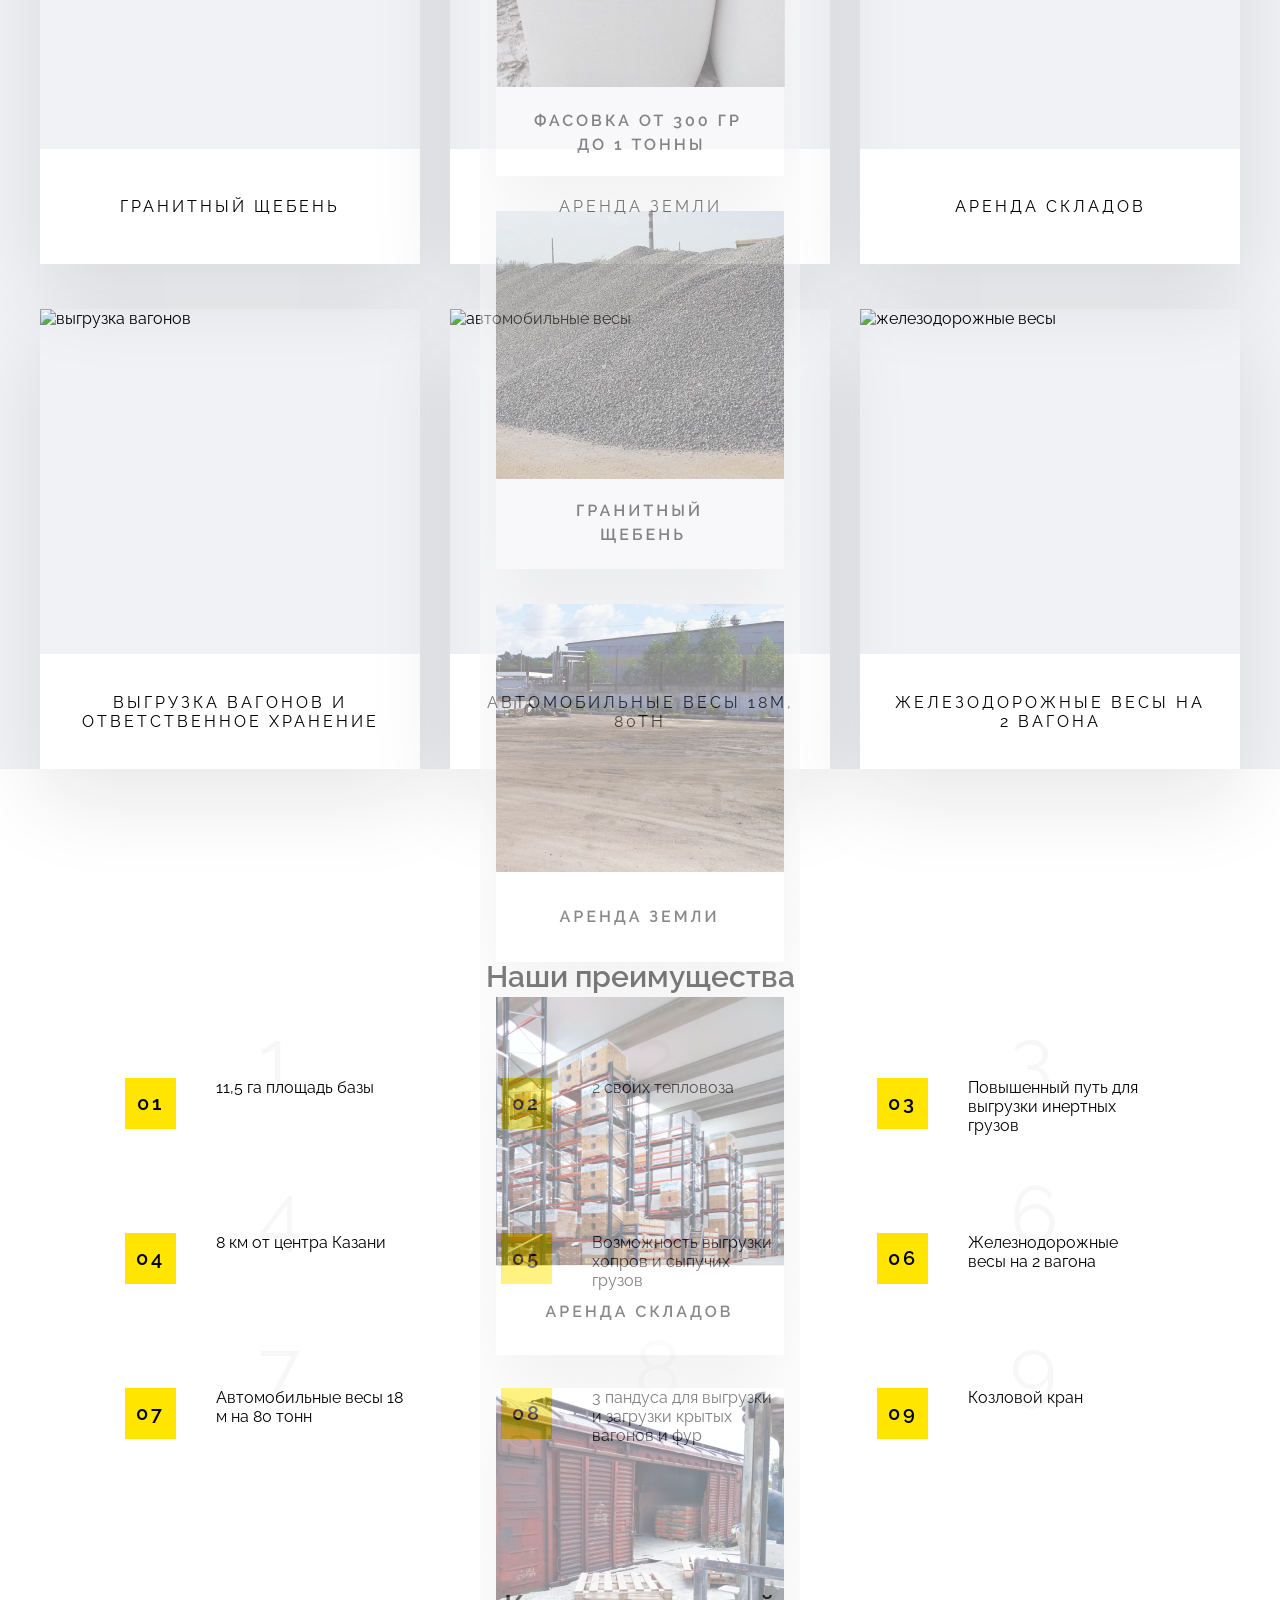
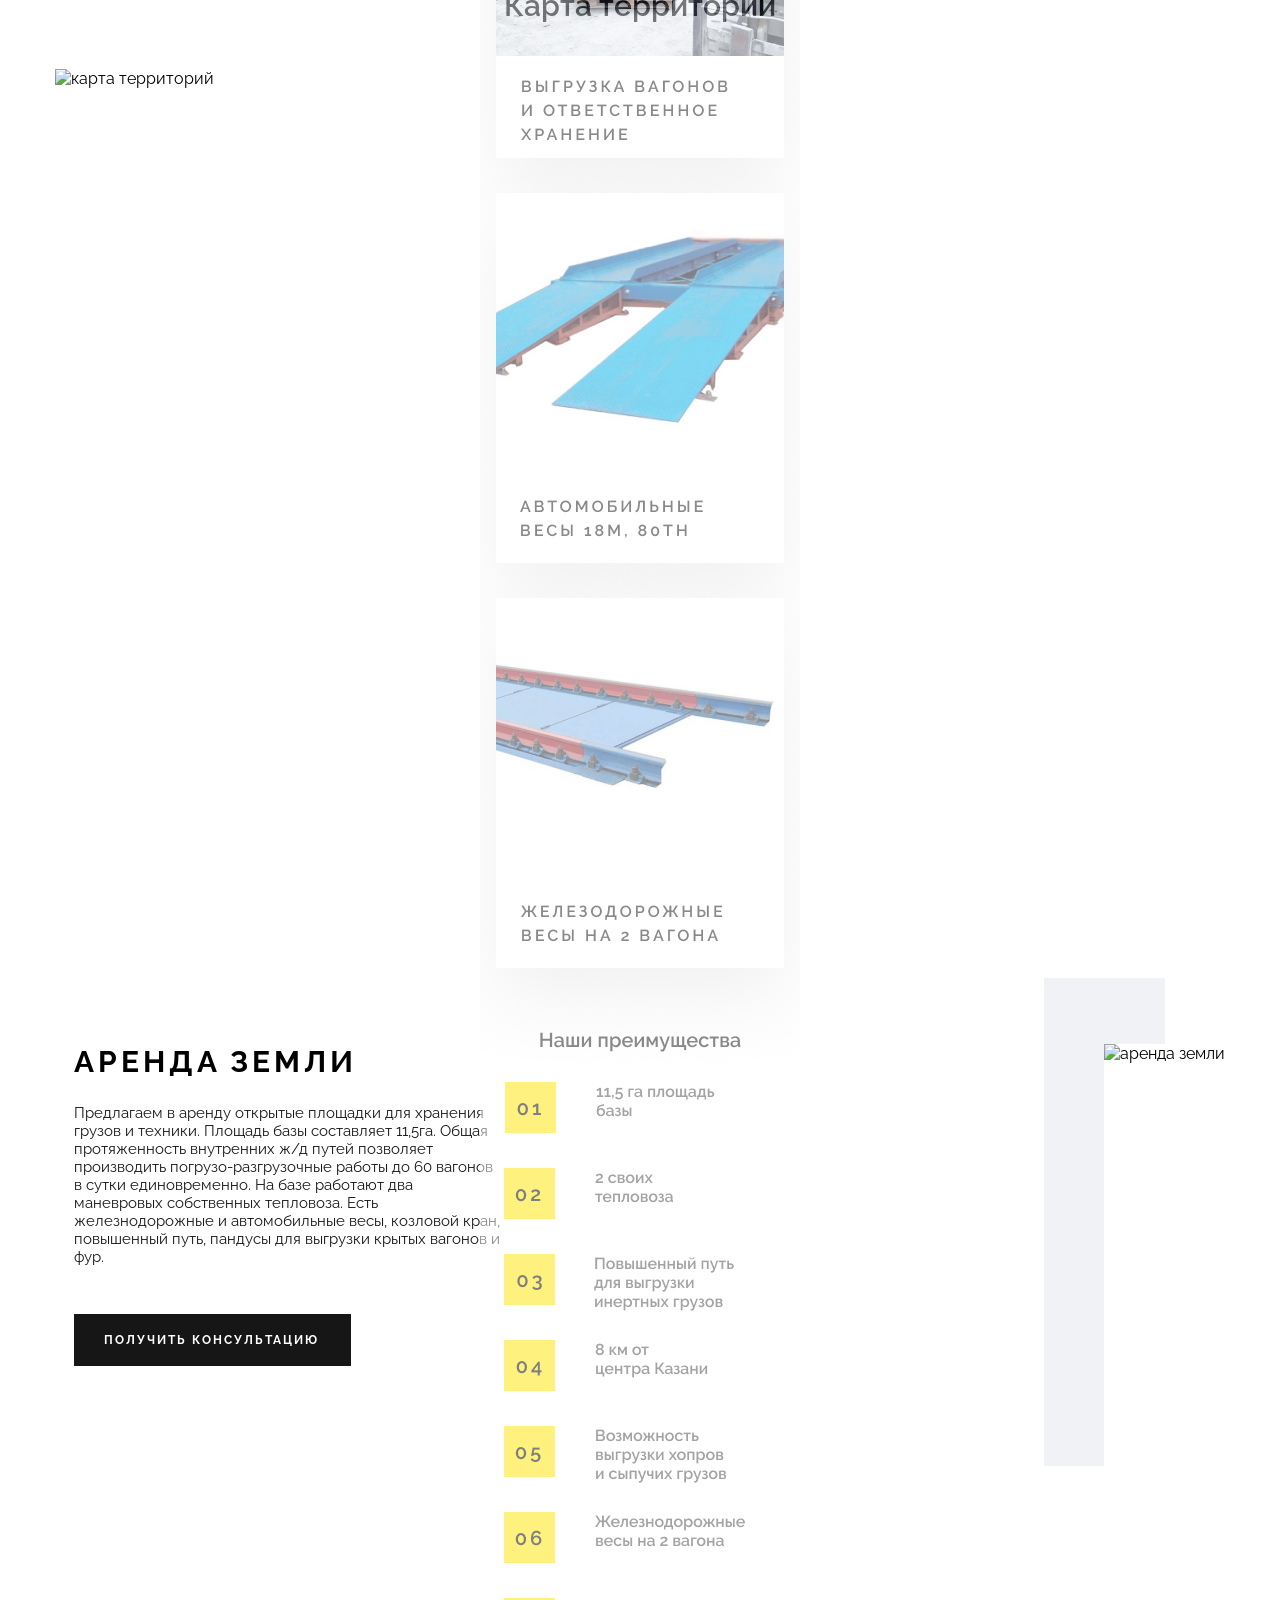
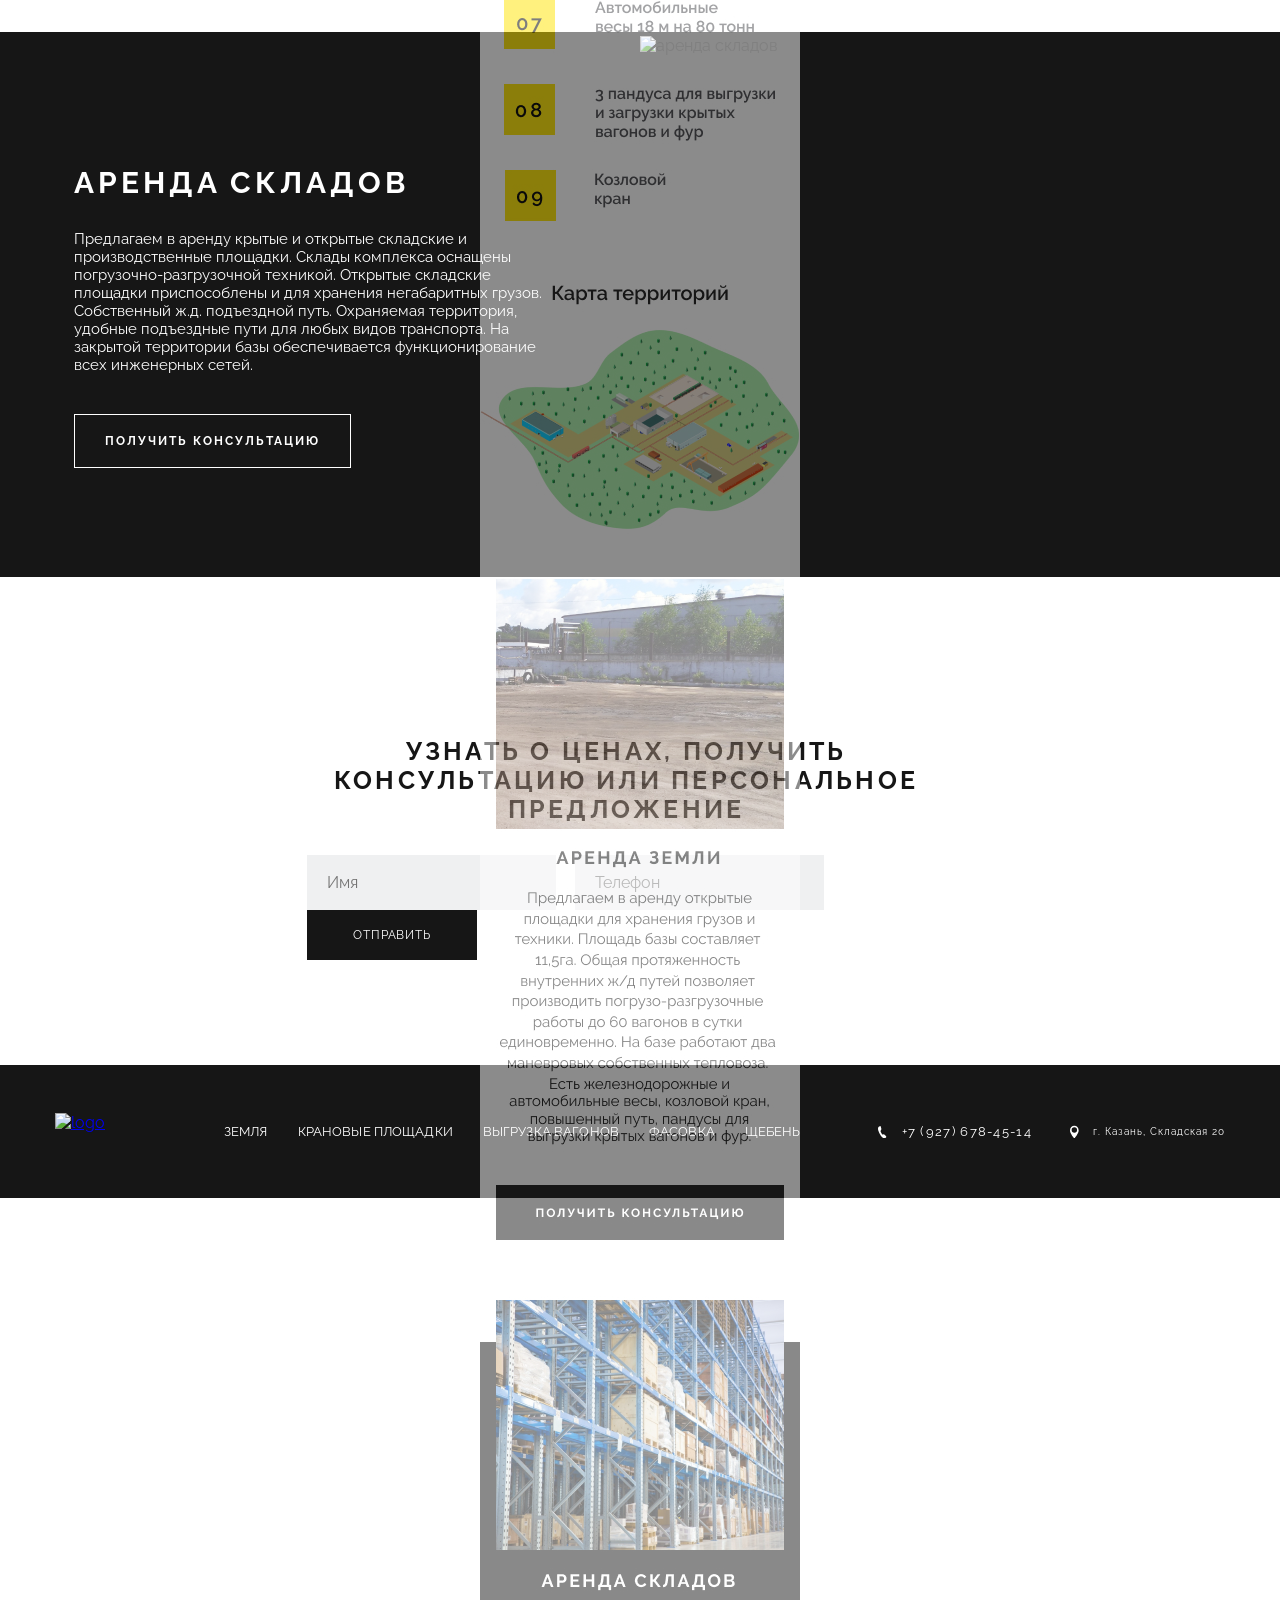
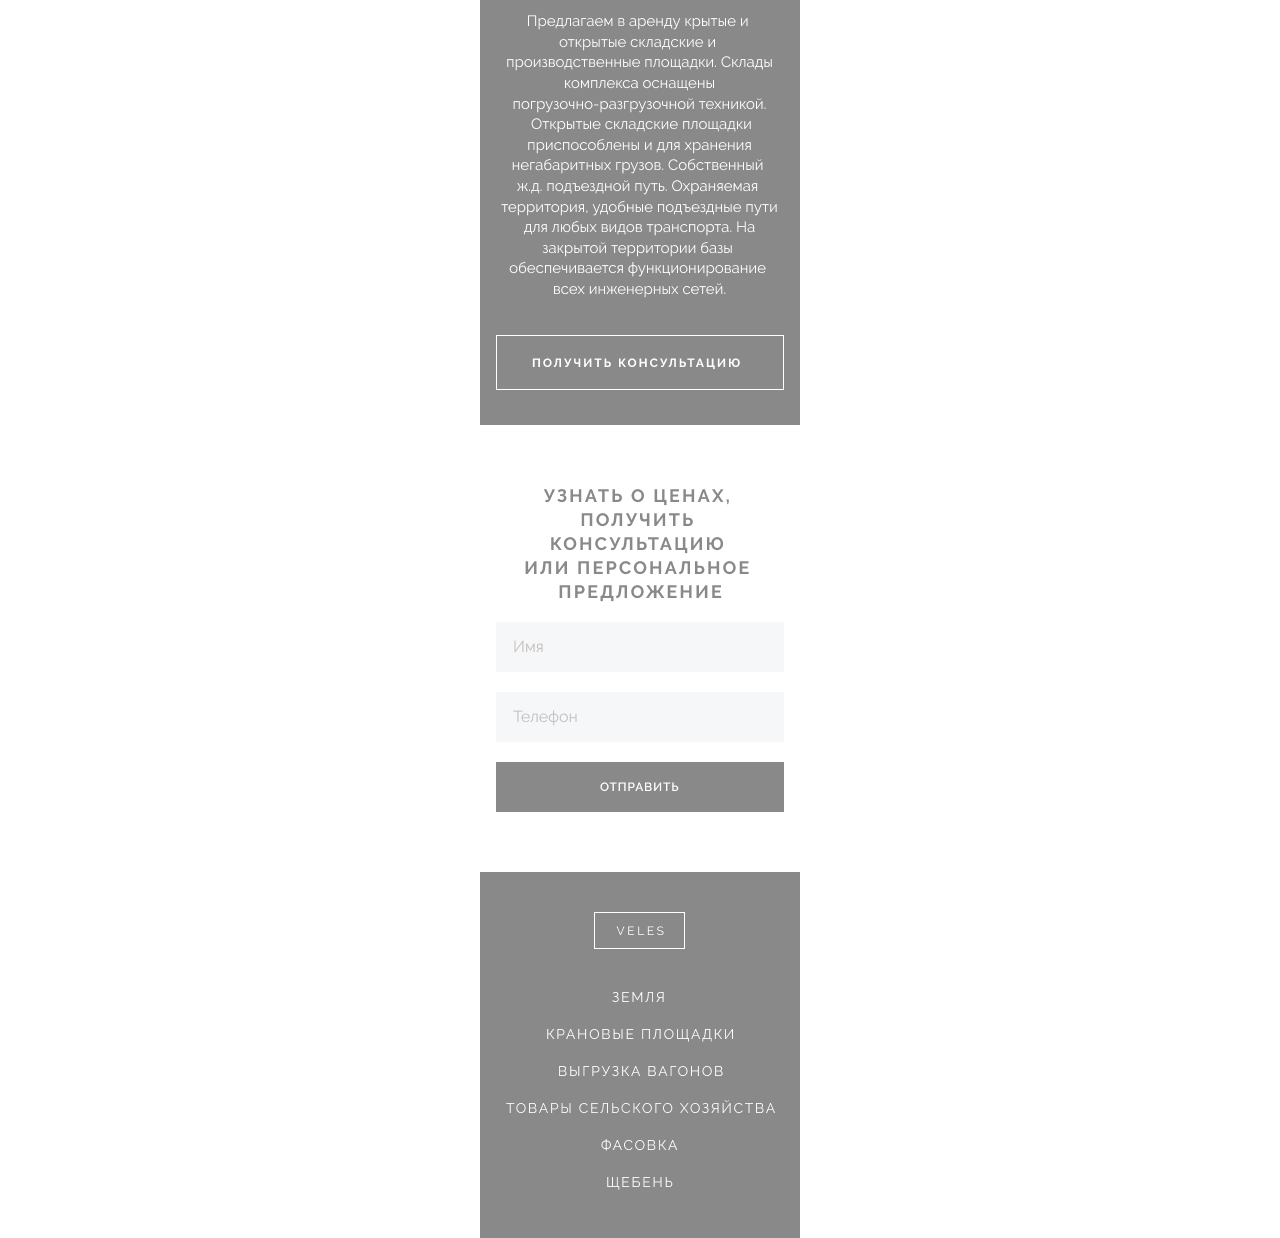
==== commit 15abef51: "changes" ====
--- a/docs/index.html
+++ b/docs/index.html
@@ -24,6 +24,7 @@
 </head>
 
 <body class="page-body">
+    <img class="test" src="../../главная.jpg" alt="">
     <header class="header">
         <div class="container">
             <div class="header__top nav-box">
@@ -33,7 +34,7 @@
                 <nav class="nav">
                     <ul class="nav__list">
                         <li class="nav__item">
-                            <a href="#" class="nav__link nav__link--active">земля</a>
+                            <a href="#" class="nav__link">земля</a>
                         </li>
                         <li class="nav__item">
                             <a href="#" class="nav__link">крановые площадки</a>
@@ -97,75 +98,75 @@
     <section class="services">
         <h2 class="services__header">Чем мы можем быть полезны?</h2>
         <div class="services__wrapper">
-            <figure class="services__figure">
+            <div class="services__frame">
                 <picture>
                     <source media="(max-width: 1074px)" srcset="../img/services-1-tablet.jpg">
-                    <img src="../img/services-1.jpg" alt="крановая площадка">
-                </picture>
-                <figcaption class="services__figcaption">крановая площадка</figcaption>
-            </figure>
-            <figure class="services__figure">
+                    <img class="services__picture" src="../img/services-1.jpg" alt="крановая площадка">
+                </picture>
+                <div class="services__description">крановая площадка</div>
+            </div>
+            <div class="services__frame">
                 <picture>
                     <source media="(max-width: 1074px)" srcset="../img/services-2-tablet.jpg">
-                    <img src="../img/services-2.jpg" alt="товары сельского хозяйства">
-                </picture>
-                <figcaption class="services__figcaption">товары сельского хозяйства</figcaption>
-            </figure>
-            <figure class="services__figure">
+                    <img class="services__picture" src="../img/services-2.jpg" alt="товары сельского хозяйства">
+                </picture>
+                <div class="services__description">товары сельского хозяйства</div>
+            </div>
+            <div class="services__frame">
                 <picture>
                     <source media="(max-width: 1074px)" srcset="../img/services-3-tablet.jpg">
-                    <img src="../img/services-3.jpg" alt="фасовка">
-                </picture>
-                <figcaption class="services__figcaption">фасовка от 300 гр до 1 тонны</figcaption>
-            </figure>
-            <figure class="services__figure">
+                    <img class="services__picture" src="../img/services-3.jpg" alt="фасовка">
+                </picture>
+                <div class="services__description">фасовка от 300 гр до 1 тонны</div>
+            </div>
+            <div class="services__frame">
                 <picture>
                     <source media="(max-width: 1074px)" srcset="../img/services-4-tablet.jpg">
-                    <img src="../img/services-4.jpg" alt="гранитный щебень">
-                </picture>
-                <figcaption class="services__figcaption">гранитный щебень</figcaption>
-            </figure>
-            <figure class="services__figure">
+                    <img class="services__picture" src="../img/services-4.jpg" alt="гранитный щебень">
+                </picture>
+                <div class="services__description">гранитный щебень</div>
+            </div>
+            <div class="services__frame">
                 <picture>
                     <source media="(max-width: 1074px)" srcset="../img/services-5-tablet.jpg">
-                    <img src="../img/services-5.jpg" alt="земля">
-                </picture>
-                <figcaption class="services__figcaption">аренда земли</figcaption>
-            </figure>
-            <figure class="services__figure">
+                    <img class="services__picture" src="../img/services-5.jpg" alt="земля">
+                </picture>
+                <div class="services__description">аренда земли</div>
+            </div>
+            <div class="services__frame">
                 <picture>
                     <source media="(max-width: 1074px)" srcset="../img/services-6-tablet.jpg">
-                    <img src="../img/services-6.jpg" alt="склад">
-                </picture>
-                <figcaption class="services__figcaption">аренда складов</figcaption>
-            </figure>
-            <figure class="services__figure">
+                    <img class="services__picture" src="../img/services-6.jpg" alt="склад">
+                </picture>
+                <div class="services__description">аренда складов</div>
+            </div>
+            <div class="services__frame">
                 <picture>
                     <source media="(max-width: 1074px)" srcset="../img/services-7-tablet.jpg">
-                    <img src="../img/services-7.jpg" alt="выгрузка вагонов">
-                </picture>
-                <figcaption class="services__figcaption">выгрузка вагонов и ответственное хранение</figcaption>
-            </figure>
-            <figure class="services__figure">
+                    <img class="services__picture" src="../img/services-7.jpg" alt="выгрузка вагонов">
+                </picture>
+                <div class="services__description">выгрузка вагонов и ответственное хранение</div>
+            </div>
+            <div class="services__frame">
                 <picture>
                     <source media="(max-width: 1074px)" srcset="../img/services-8-tablet.jpg">
-                    <img src="../img/services-8.jpg" alt="автомобильные весы">
-                </picture>
-                <figcaption class="services__figcaption">автомобильные весы 18м, 80тн</figcaption>
-            </figure>
-            <figure class="services__figure">
+                    <img class="services__picture" src="../img/services-8.jpg" alt="автомобильные весы">
+                </picture>
+                <div class="services__description">автомобильные весы 18м, 80тн</div>
+            </div>
+            <div class="services__frame">
                 <picture>
                     <source media="(max-width: 1074px)" srcset="../img/services-9-tablet.jpg">
-                    <img src="../img/services-9.jpg" alt="железодорожные весы">
-                </picture>
-                <figcaption class="services__figcaption">железодорожные весы на 2 вагона</figcaption>
-            </figure>
+                    <img class="services__picture" src="../img/services-9.jpg" alt="железодорожные весы">
+                </picture>
+                <div class="services__description">железодорожные весы на 2 вагона</div>
+            </div>
         </div>
     </section>
     <section class="advantages">
         <div class="container">
             <h2 class="advantages__header">Наши преимущества</h2>
-            <ul class="advantages__list">
+            <ol class="advantages__list">
                 <li class="advantages__item advantages__item--1">11,5 га площадь базы</li>
                 <li class="advantages__item advantages__item--2">2 своих тепловоза</li>
                 <li class="advantages__item advantages__item--3">Повышенный путь для выгрузки инертных грузов</li>
@@ -176,7 +177,7 @@
                 <li class="advantages__item advantages__item--8">3 пандуса для выгрузки и загрузки крытых вагонов и фур
                 </li>
                 <li class="advantages__item advantages__item--9">Козловой кран</li>
-            </ul>
+            </ol>
         </div>
     </section>
     <section class="map">
@@ -184,7 +185,7 @@
             <h2 class="map__header">Карта территорий</h2>
             <picture>
                 <source media="(max-width: 1074px)" srcset="../img/map-tablet.png">
-                <img src="../img/map.png" alt="карта территорий">
+                <img class="map__picture" src="../img/map.png" alt="карта территорий">
             </picture>
         </div>
     </section>
@@ -204,7 +205,7 @@
             </div>
             <picture>
                 <source media="(max-width: 1074px)" srcset="../img/rent-ground-tablet.jpg">
-                <img src="../img/rent-ground.jpg" alt="аренда земли">
+                <img class="rent-ground__picture" src="../img/rent-ground.jpg" alt="аренда земли">
             </picture>
         </section>
     </div>
@@ -224,7 +225,7 @@
             </div>
             <picture>
                 <source media="(max-width: 1074px)" srcset="../img/rent-storage-tablet.jpg">
-                <img class="xxx" src="../img/rent-storage.jpg" alt="аренда складов">
+                <img class="rent-storage__picture" src="../img/rent-storage.jpg" alt="аренда складов">
             </picture>
         </div>
     </section>
@@ -232,11 +233,11 @@
         <h2 class="contact-form__header">узнать о ценах, получить консультацию
             или персональное предложение</h2>
         <form action="get" class="contact-form__form">
-                <legend class="visually-hidden">данные пользователя</legend>
-                <label class="form__label"><input class="form__textfield" type="text" name="name" placeholder="Имя">
-                </label>
-                <label class="form__label"><input class="form__textfield" type="text" name="name" placeholder="Телефон">
-                </label>
+            <legend class="visually-hidden">данные пользователя</legend>
+            <label class="form__label"><input class="form__textfield" type="text" name="name" placeholder="Имя">
+            </label>
+            <label class="form__label"><input class="form__textfield" type="text" name="name" placeholder="Телефон">
+            </label>
             <button class="form__submit" type="submit">отправить</button>
         </form>
     </section>
--- a/docs/css/main.css
+++ b/docs/css/main.css
@@ -1 +1 @@
-*{margin:0;padding:0;box-sizing:border-box}.visually-hidden{position:absolute;width:1px;height:1px;margin:-1px;border:0;padding:0;white-space:nowrap;clip-path:inset(100%);clip:rect(0 0 0 0);overflow:hidden}.page-body{font-family:Raleway,Arial,Helvetica,sans-serif}._menu--active{overflow:hidden}.header{background-color:#161616;position:relative;z-index:1}.header__top{padding:29px 0}.header__bottom{padding:137px 0 39px}.header__toggle{display:none;justify-content:center;align-items:flex-start;width:32px;height:32px;background-color:#161616;cursor:pointer;border:none;z-index:4}@media (max-width:1074px){.header::after{content:'';position:absolute;top:0;bottom:0;left:0;right:0;background:#161616;opacity:.6;z-index:-1}.header__bottom{padding:100px 0 22px}.header__toggle{display:flex;background-color:transparent}}.header__toggle--closed::before{content:'';width:24px;height:2px;background-color:#fff;box-shadow:0 8px 0 0 #fff,0 16px 0 0 #fff}.header__toggle--opened{top:0;right:auto;left:0}.header__toggle--opened::after,.header__toggle--opened::before{content:"";position:absolute;top:35px;right:17px;width:25px;height:2px;background-color:#fff}.header__toggle--opened::before{transform:rotate(45deg);box-shadow:none}.header__toggle--opened::after{transform:rotate(-45deg)}.header__toggle--opened:active::after,.header__toggle--opened:active::before{background-color:fade(#fff,30%)}.nav-box{display:flex;justify-content:space-between;align-items:center}.nav__list{display:flex;padding:0;list-style-type:none}.nav._active{transform:translateY(0);z-index:1}.nav__link{color:#fff;display:block;font:13px/24px Raleway,Arial,Helvetica,sans-serif;padding:0 15px;text-decoration:none;text-transform:uppercase;letter-spacing:.13px}.contacts{display:flex}@media (max-width:1074px){.nav{transform:translateY(-100%);background-color:#161616;position:fixed;top:0;left:0;right:0;bottom:0;transition:transform .2s}.nav__list{flex-direction:column;justify-content:center;align-items:center;height:100%;margin-top:80px}.nav__link{font:14px/16px Raleway,Arial,Helvetica,sans-serif;padding-bottom:39px}.contacts{display:none}}.contacts__item{color:#fff;letter-spacing:.1em;font:13px/24px Raleway,Arial,Helvetica,sans-serif;text-decoration:none;display:flex;align-items:center}.contacts__item:before{content:' ';flex-shrink:0;margin-right:14px}.contacts__item--phone{margin-right:38px}.contacts__item--phone::before{background:url(../img/icon-phone.svg) no-repeat;width:10px;height:12px}.contacts__item--address{font-size:10px}.contacts__item--address::before{content:'';background:url(../img/location-icon.svg) no-repeat;width:9px;height:13px}.slider__slide{display:flex}.slider__description,.slider__pagination{width:calc(50% - 40px)}.slider__title{font:700 27px/43px Raleway,Arial,Helvetica,sans-serif;margin-bottom:51px;letter-spacing:.12em;text-transform:uppercase;color:#fff}@media (max-width:1074px){.slider__description,.slider__pagination{width:100%}.slider__title{font:700 18px/32px Raleway,Arial,Helvetica,sans-serif;margin-bottom:36px}}.slider__img{position:absolute;width:50%;right:0;top:178px;height:506px;object-fit:cover}@media (max-width:1074px){.slider__img{position:fixed;top:0;left:0;right:0;bottom:0;width:100%;z-index:-2}}.slider__order{width:214px;margin-bottom:69px}.slider__pagination{display:flex;justify-content:flex-end}.slider__button{border:0;padding:0;box-shadow:none;cursor:pointer;background-color:transparent;width:24px;height:24px;flex-shrink:0;display:flex;align-items:center;justify-content:center}.slider__button-icon{color:#fff;width:24px;height:24px}.slider__button-icon--reverse{transform:rotate(180deg)}.slider__counter{color:#fff;font:18px/24px Raleway,Arial,Helvetica,sans-serif;padding:0 26px}@media (max-width:1074px){.slider__order{margin-bottom:64px}.slider__button-icon{width:19px;height:6px}.slider__counter{font:15px/17px Raleway,Arial,Helvetica,sans-serif;padding:4px 10px}.logo::after{content:'';position:absolute;top:0;bottom:0;left:3px;right:0;background:#161616;opacity:.3;z-index:-1;width:87px;height:36px}}.container{max-width:1200px;padding-left:15px;padding-right:15px;margin:0 auto}.icon-next{transform:rotate(180deg)}.logo{display:flex;align-items:center;flex-shrink:0;width:92px;height:37px;position:relative;z-index:4}.logo__pic{width:100%;height:100%;object-fit:contain}.button{border:0;box-shadow:none;cursor:pointer;display:inline-block;vertical-align:top;font:700 18px/24px Raleway,Arial,Helvetica,sans-serif;padding:18px;text-transform:uppercase;letter-spacing:1.3px;text-align:center}.button--primary{color:#161616;background-color:#ffe500}.services{padding-top:130px;background-color:#f1f2f5;margin-bottom:100px}.services__wrapper{max-width:1200px;margin:0 auto;display:grid;grid-template-columns:repeat(3,1fr);column-gap:30px;row-gap:45px}@media (max-width:1074px){.button{font:14px/16px Raleway,Arial,Helvetica,sans-serif}.services{padding-top:60px}.services__wrapper{display:block;max-width:288px}}.services__header{margin:0;padding:0 0 50px;font:30px/35px Raleway,Arial,Helvetica,sans-serif;text-align:center}@media (max-width:1074px){.services__header{font:20px/23px Raleway,Arial,Helvetica,sans-serif;padding-bottom:44px}}.services__figure{box-shadow:0 30px 80px rgba(22,22,22,.102355)}.services__figcaption{background-color:#fff;margin:0;padding:0;text-align:center;text-transform:uppercase;font-size:18px/21px Raleway,Arial,Helvetica,sans-serif;letter-spacing:3px}@media (max-width:1074px){.services__figcaption{font:16px/21px Raleway,Arial,Helvetica,sans-serif}}.advantages{padding:0 110px}.advantages__header{margin:0;padding:0 0 84px;font:30px/35px Raleway,Arial,Helvetica,sans-serif;text-align:center}@media (max-width:1074px){.advantages__header{padding-bottom:30px}}.advantages__list{margin:0;padding:0;list-style-type:none;display:grid;grid-template-columns:repeat(3,1fr);font:16px/19px Raleway,Arial,Helvetica,sans-serif;counter-reset:list-counter}.advantages__item{position:relative;padding-bottom:98px;max-width:182px}.advantages__item::after{counter-increment:list-counter;content:counter(list-counter);font:80px/94px Raleway,Arial,Helvetica,sans-serif;color:rgba(0,0,0,.03);position:absolute;top:-71px;right:136px;z-index:-1}@media (max-width:1074px){.advantages__list{display:block}.advantages__item::after{display:none}}.advantages__item::before{content:"";position:absolute;top:0;left:0;width:60px;height:60px;background-repeat:no-repeat;background-position:0 0;display:block}.advantages__item--1::before{background-image:url(../img/nutrients.svg)}.map{margin-bottom:123px}@media (max-width:1074px){.map{margin-bottom:50px}}.map__header{margin:0;padding:0 0 46px;font:30px/35px Raleway,Arial,Helvetica,sans-serif;text-align:center;color:#000}.footer{background-color:#161616;position:relative;z-index:1}.footer__top{padding:48px 0}.rent-ground{display:flex;justify-content:space-around;align-content:center;margin-bottom:100px}.rent-ground__header{margin:0;padding:0 0 25px;font:700 30px/35px Raleway,Arial,Helvetica,sans-serif;text-transform:uppercase;letter-spacing:.13px;color:#000}@media (max-width:1074px){.rent-ground{display:block}.rent-ground__header{font:700 18px/21px Raleway,Arial,Helvetica,sans-serif;text-align:center}}.rent-ground__text{margin:0;padding:0 0 40px;font:15px/18px Raleway,Arial,Helvetica,sans-serif;color:#161616;max-width:430px}.rent-ground__link{text-decoration:none;display:block;font:700 12px/14px Raleway,Arial,Helvetica,sans-serif;color:#fff;text-transform:uppercase;letter-spacing:2px;background-color:#161616;padding:19px 30px;max-width:277px}.rent-storage{background-color:#161616;padding:133px 0 109px;margin-bottom:160px}.rent-storage .container{display:flex;justify-content:space-between;align-items:center}.rent-storage__header{margin:0;padding:0 0 30px;font:700 30px/35px Raleway,Arial,Helvetica,sans-serif;text-transform:uppercase;letter-spacing:.13px;color:#fff}@media (max-width:1074px){.rent-storage__header{font:700 18px/21px Raleway,Arial,Helvetica,sans-serif}}.rent-storage__text{margin:0;padding:0 0 40px;font:15px/18px Raleway,Arial,Helvetica,sans-serif;color:#fff;max-width:493px}.rent-storage__link{text-decoration:none;display:block;font:700 12px/14px Raleway,Arial,Helvetica,sans-serif;color:#fff;text-transform:uppercase;letter-spacing:2px;background-color:#161616;padding:19px 30px;max-width:277px;border:1px solid #fff}.xxx{position:absolute;width:50%;right:0;top:4278px;height:570px;object-fit:cover}.contact-form{padding:0 335px 105px 307px}.contact-form__header{margin:0;padding:0 0 31px;font:700 25px/29px Raleway,Arial,Helvetica,sans-serif;color:#161616;letter-spacing:.13px;text-transform:uppercase;text-align:center}.form__textfield{width:249px;height:55px;background-color:#eff0f1;border:none;box-sizing:border-box;padding:18px 0 18px 20px;margin-right:15px;font:16px/19px Raleway,Arial,Helvetica,sans-serif;color:rgba(22,22,22,.5)}.form__submit{width:170px;height:50px;background-color:#161616;font:12px/14px Raleway,Arial,Helvetica,sans-serif;letter-spacing:.07em;color:#fff;text-transform:uppercase;box-sizing:border-box;border:none}+*{margin:0;padding:0;box-sizing:border-box}.visually-hidden{position:absolute;width:1px;height:1px;margin:-1px;border:0;padding:0;white-space:nowrap;clip-path:inset(100%);clip:rect(0 0 0 0);overflow:hidden}.page-body{font-family:Raleway,Arial,Helvetica,sans-serif}.page-body._lock{overflow:hidden}.header{background-color:#161616;position:relative;z-index:1}.header__top{padding:29px 0}.header__bottom{padding:137px 0 39px}.header__toggle{display:none;justify-content:center;align-items:flex-start;width:32px;height:32px;background-color:#161616;cursor:pointer;border:none;z-index:4}@media (max-width:1074px){.header::after{content:'';position:absolute;top:0;bottom:0;left:0;right:0;background:#161616;opacity:.6;z-index:-1}.header__bottom{padding:100px 0 22px}.header__toggle{display:flex;background-color:transparent}.nav{transform:translateY(-100%);background-color:#161616;position:fixed;top:0;left:0;right:0;bottom:0;transition:transform .2s,opacity .2s;opacity:0;pointer-events:none;z-index:1;overflow-y:auto}.nav._active{transform:translateY(0);opacity:1;pointer-events:auto}}.header__toggle::before{content:'';width:24px;height:2px;background-color:#fff;box-shadow:0 8px 0 0 #fff,0 16px 0 0 #fff}.header__toggle._active{top:0;right:auto;left:0}.header__toggle._active::after,.header__toggle._active::before{content:"";position:absolute;top:35px;right:17px;width:25px;height:2px;background-color:#fff}.header__toggle._active::before{transform:rotate(45deg);box-shadow:none}.header__toggle._active::after{transform:rotate(-45deg)}.header__toggle._active:active::after,.header__toggle._active:active::before{background-color:fade(#fff,30%)}.nav-box{display:flex;justify-content:space-between;align-items:center}.nav__list{display:flex;padding:0;list-style-type:none}.nav__link{color:#fff;display:block;font:13px/24px Raleway,Arial,Helvetica,sans-serif;padding:0 15px;text-decoration:none;text-transform:uppercase;letter-spacing:.13px}.contacts{display:flex}@media (max-width:1074px){.nav__list{flex-direction:column;justify-content:center;align-items:center;height:100%;margin-top:80px}.nav__link{font:14px/16px Raleway,Arial,Helvetica,sans-serif;padding-bottom:39px}.contacts{display:none}}.contacts__item{color:#fff;letter-spacing:.1em;font:13px/24px Raleway,Arial,Helvetica,sans-serif;text-decoration:none;display:flex;align-items:center}.contacts__item:before{content:' ';flex-shrink:0;margin-right:14px}.contacts__item--phone{margin-right:38px}.contacts__item--phone::before{background:url(../img/icon-phone.svg) no-repeat;width:10px;height:12px}.contacts__item--address{font-size:10px}.contacts__item--address::before{content:'';background:url(../img/location-icon.svg) no-repeat;width:9px;height:13px}.slider__slide{display:flex}.slider__description,.slider__pagination{width:calc(50% - 40px)}.slider__title{font:700 27px/43px Raleway,Arial,Helvetica,sans-serif;margin-bottom:51px;letter-spacing:.12em;text-transform:uppercase;color:#fff}@media (max-width:1074px){.slider__description,.slider__pagination{width:100%}.slider__title{font:700 18px/32px Raleway,Arial,Helvetica,sans-serif;margin-bottom:36px}}.slider__img{position:absolute;width:50%;right:0;top:178px;height:506px;object-fit:cover}@media (max-width:1074px){.slider__img{top:0;left:0;right:0;bottom:0;width:100%;z-index:-2}}.slider__order{width:214px;margin-bottom:69px}.slider__pagination{display:flex;justify-content:flex-end}.slider__button{border:0;padding:0;box-shadow:none;cursor:pointer;background-color:transparent;width:24px;height:24px;flex-shrink:0;display:flex;align-items:center;justify-content:center}.slider__button-icon{color:#fff;width:24px;height:24px}.slider__button-icon--reverse{transform:rotate(180deg)}.slider__counter{color:#fff;font:18px/24px Raleway,Arial,Helvetica,sans-serif;padding:0 26px}@media (max-width:1074px){.slider__order{margin-bottom:64px}.slider__button-icon{width:19px;height:6px}.slider__counter{font:15px/17px Raleway,Arial,Helvetica,sans-serif;padding:4px 10px}.logo::after{content:'';position:absolute;top:0;bottom:0;left:3px;right:0;background:#161616;opacity:.3;z-index:-1;width:87px;height:36px}}.container{max-width:1200px;padding-left:15px;padding-right:15px;margin:0 auto}.icon-next{transform:rotate(180deg)}.logo{display:flex;align-items:center;flex-shrink:0;width:92px;height:37px;position:relative;z-index:4}.logo__pic{width:100%;height:100%;object-fit:contain}.button{border:0;box-shadow:none;cursor:pointer;display:inline-block;vertical-align:top;font:700 18px/24px Raleway,Arial,Helvetica,sans-serif;padding:18px;text-transform:uppercase;letter-spacing:1.3px;text-align:center}.button--primary{color:#161616;background-color:#ffe500}.services{padding-top:210px;background-color:#f1f2f5;margin-bottom:190px}@media (max-width:1074px){.button{font:700 14px/16px Raleway,Arial,Helvetica,sans-serif}.services{padding-top:60px;background-color:#fff;margin-bottom:60px}}.services__wrapper{max-width:1200px;margin:0 auto;display:grid;grid-template-columns:repeat(3,1fr);column-gap:30px;row-gap:45px}@media (max-width:1074px){.services__wrapper{display:block;padding:0 12px}}.services__header{margin:0;padding:0 0 50px;font:600 30px/35px Raleway,Arial,Helvetica,sans-serif;text-align:center}.services__frame{box-shadow:0 30px 80px rgba(22,22,22,.1);position:relative}@media (max-width:1074px){.services__header{font:600 20px/23px Raleway,Arial,Helvetica,sans-serif;padding-bottom:44px}.services__frame{margin-bottom:35px}}.services__frame:first-child::before,.services__frame:nth-child(6)::before{position:absolute;content:'';background:url(../../img/icon-map.svg) center no-repeat #ffe500;top:0;left:0;width:57px;height:54px}.services__frame:nth-child(5)::before{position:absolute;content:'';background:url(../../img/icon-map-text.svg) center no-repeat #ffe500;top:0;left:0;width:316px;height:54px}.services__description{background-color:#fff;margin:0;padding:12px 30px;text-align:center;text-transform:uppercase;font-size:18px/21px Raleway,Arial,Helvetica,sans-serif;letter-spacing:3px;height:115px;display:flex;align-items:center;justify-content:center}@media (max-width:1074px){.services__description{font:16px/21px Raleway,Arial,Helvetica,sans-serif;height:90px}}.services__picture{display:block;width:100%;height:345px;object-fit:cover}.advantages{padding:0 110px 143px}@media (max-width:1074px){.services__picture{height:268px;width:100%}.advantages{padding:0 12px 60px}}.advantages__header{margin:0;padding:0 0 84px;font:600 30px/35px Raleway,Arial,Helvetica,sans-serif;text-align:center}@media (max-width:1074px){.advantages__header{padding-bottom:30px}}.advantages__list{margin:0;padding:0;list-style-type:none;display:grid;grid-gap:98px;grid-template-columns:repeat(3,1fr);font:16px/19px Raleway,Arial,Helvetica,sans-serif;counter-reset:list-counter-1 list-counter-2}.advantages__item{position:relative;padding-left:91px}.advantages__item::before{counter-increment:list-counter-1;content:"0" counter(list-counter-1);font:600 20px/21px Raleway,Arial,Helvetica,sans-serif;letter-spacing:3px;color:#000;background-color:#ffe500;width:51px;height:51px;position:absolute;top:0;left:0;display:flex;align-items:center;justify-content:center}.advantages__item::after{counter-increment:list-counter-2;content:counter(list-counter-2);font:80px/94px Raleway,Arial,Helvetica,sans-serif;color:rgba(0,0,0,.03);position:absolute;top:-66px;left:133px;z-index:-1}@media (max-width:1074px){.advantages__list{display:block}.advantages__item{margin-bottom:48px}.advantages__item::before{margin-bottom:35px}.advantages__item::after{display:none}}.map{margin-bottom:283px}@media (max-width:1074px){.map{margin-bottom:50px}}.map__header{margin:0;padding:0 0 46px;font:600 30px/35px Raleway,Arial,Helvetica,sans-serif;text-align:center;color:#000}.map__picture{display:block;width:100%;height:692px}@media (max-width:1074px){.map__header{font:600 20px/23px Raleway,Arial,Helvetica,sans-serif;padding-bottom:25px}.map__picture{height:199px}}.footer{background-color:#161616;position:relative;z-index:1}.footer__top{padding:48px 0}@media (max-width:1074px){.footer__top{padding:40px 25px 47px}}.rent-ground{display:flex;justify-content:space-between;align-items:stretch;margin-bottom:100px;padding-left:19px}@media (max-width:1074px){.rent-ground{display:grid;grid-template-columns:1fr;margin-bottom:60px;padding:0 8px}.container__small{order:2}}.rent-ground__header{margin:0;padding:0 0 25px;font:700 30px/35px Raleway,Arial,Helvetica,sans-serif;text-transform:uppercase;letter-spacing:.13em;color:#000}@media (max-width:1074px){.rent-ground__header{font:700 18px/21px Raleway,Arial,Helvetica,sans-serif;padding-bottom:20px;text-align:center}.rent-ground__text{text-align:center}}.rent-ground__text{margin:0;padding:0 0 48px;font:15px/18px Raleway,Arial,Helvetica,sans-serif;color:#161616;max-width:430px}.rent-ground__link{text-decoration:none;display:block;font:700 12px/14px Raleway,Arial,Helvetica,sans-serif;color:#fff;text-transform:uppercase;letter-spacing:2px;background-color:#161616;padding:19px 30px;max-width:277px}.rent-ground__picture{display:block;width:100%;height:488px;box-shadow:-60px -66px 0 0 #f1f2f5}@media (max-width:1074px){.rent-ground__link{padding:19px 35px;text-align:center;min-width:288px;margin:0 auto}.rent-ground__picture{order:1;height:250px;box-shadow:none;margin-bottom:18px}}.rent-storage{background-color:#161616;padding:133px 0 109px;margin-bottom:160px}.rent-storage .container{display:flex;justify-content:space-between;align-items:center}@media (max-width:1074px){.rent-storage{margin-bottom:40px}.rent-storage .container{display:grid;grid-template-columns:1fr}.rent-storage__column{order:2}}.rent-storage__header{margin:0;padding:0 0 30px;font:700 30px/35px Raleway,Arial,Helvetica,sans-serif;text-transform:uppercase;letter-spacing:.13em;color:#fff}.rent-storage__column{padding-left:19px}@media (max-width:1074px){.rent-storage__header{font:700 18px/21px Raleway,Arial,Helvetica,sans-serif;text-align:center}.rent-storage__column{padding:0}.rent-storage__text{text-align:center}}.rent-storage__text{margin:0;padding:0 0 40px;font:15px/18px Raleway,Arial,Helvetica,sans-serif;color:#fff;max-width:493px}.rent-storage__link{text-decoration:none;display:block;font:700 12px/14px Raleway,Arial,Helvetica,sans-serif;color:#fff;text-transform:uppercase;letter-spacing:2px;background-color:#161616;padding:19px 30px;max-width:277px;border:1px solid #fff}.rent-storage__picture{position:absolute;width:50%;height:570px;right:0;top:4836px;object-fit:cover}.contact-form{padding:0 335px 105px 307px}@media (max-width:1074px){.rent-storage__link{margin:0 auto}.rent-storage__picture{order:2;width:50%;height:250px;top:5920px;right:129px}.contact-form{padding:0 12px 60px}.contact-form__form{text-align:center}}.contact-form__header{margin:0;padding:0 0 31px;font:700 25px/29px Raleway,Arial,Helvetica,sans-serif;color:#161616;letter-spacing:.13em;text-transform:uppercase;text-align:center}@media (max-width:1074px){.contact-form__header{font:700 18px/21px Raleway,Arial,Helvetica,sans-serif;padding-bottom:20px}}.form__textfield{width:249px;height:55px;background-color:#eff0f1;border:none;box-sizing:border-box;padding:18px 0 18px 20px;margin-right:15px;font:16px/19px Raleway,Arial,Helvetica,sans-serif;color:rgba(22,22,22,.5)}@media (max-width:1074px){.form__textfield{width:288px;height:50px;margin:0 0 20px}}.form__submit{width:170px;height:50px;background-color:#161616;font:12px/14px Raleway,Arial,Helvetica,sans-serif;letter-spacing:.07em;color:#fff;text-transform:uppercase;box-sizing:border-box;border:none}@media (max-width:1074px){.form__submit{width:288px;height:50px}}.test{position:absolute;top:0;left:50%;transform:translateX(-50%);pointer-events:none;opacity:.5;z-index:5}
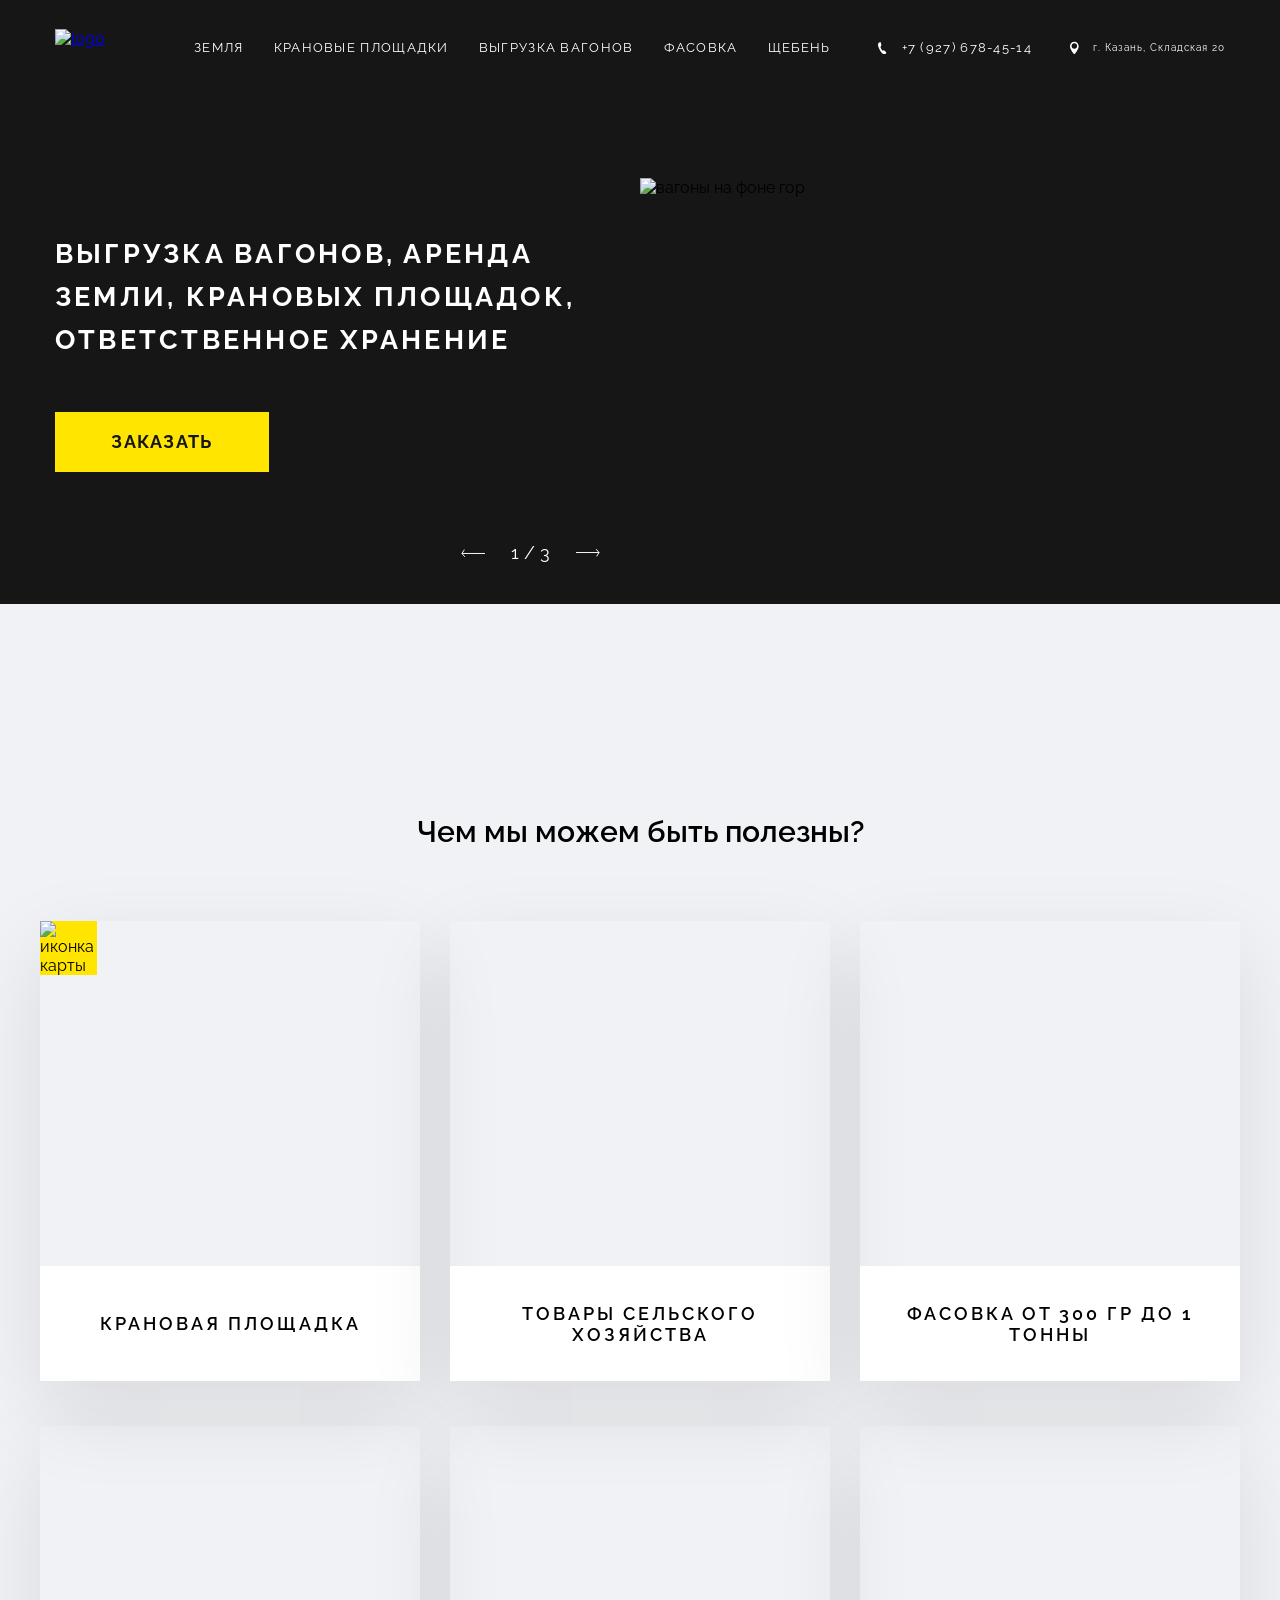
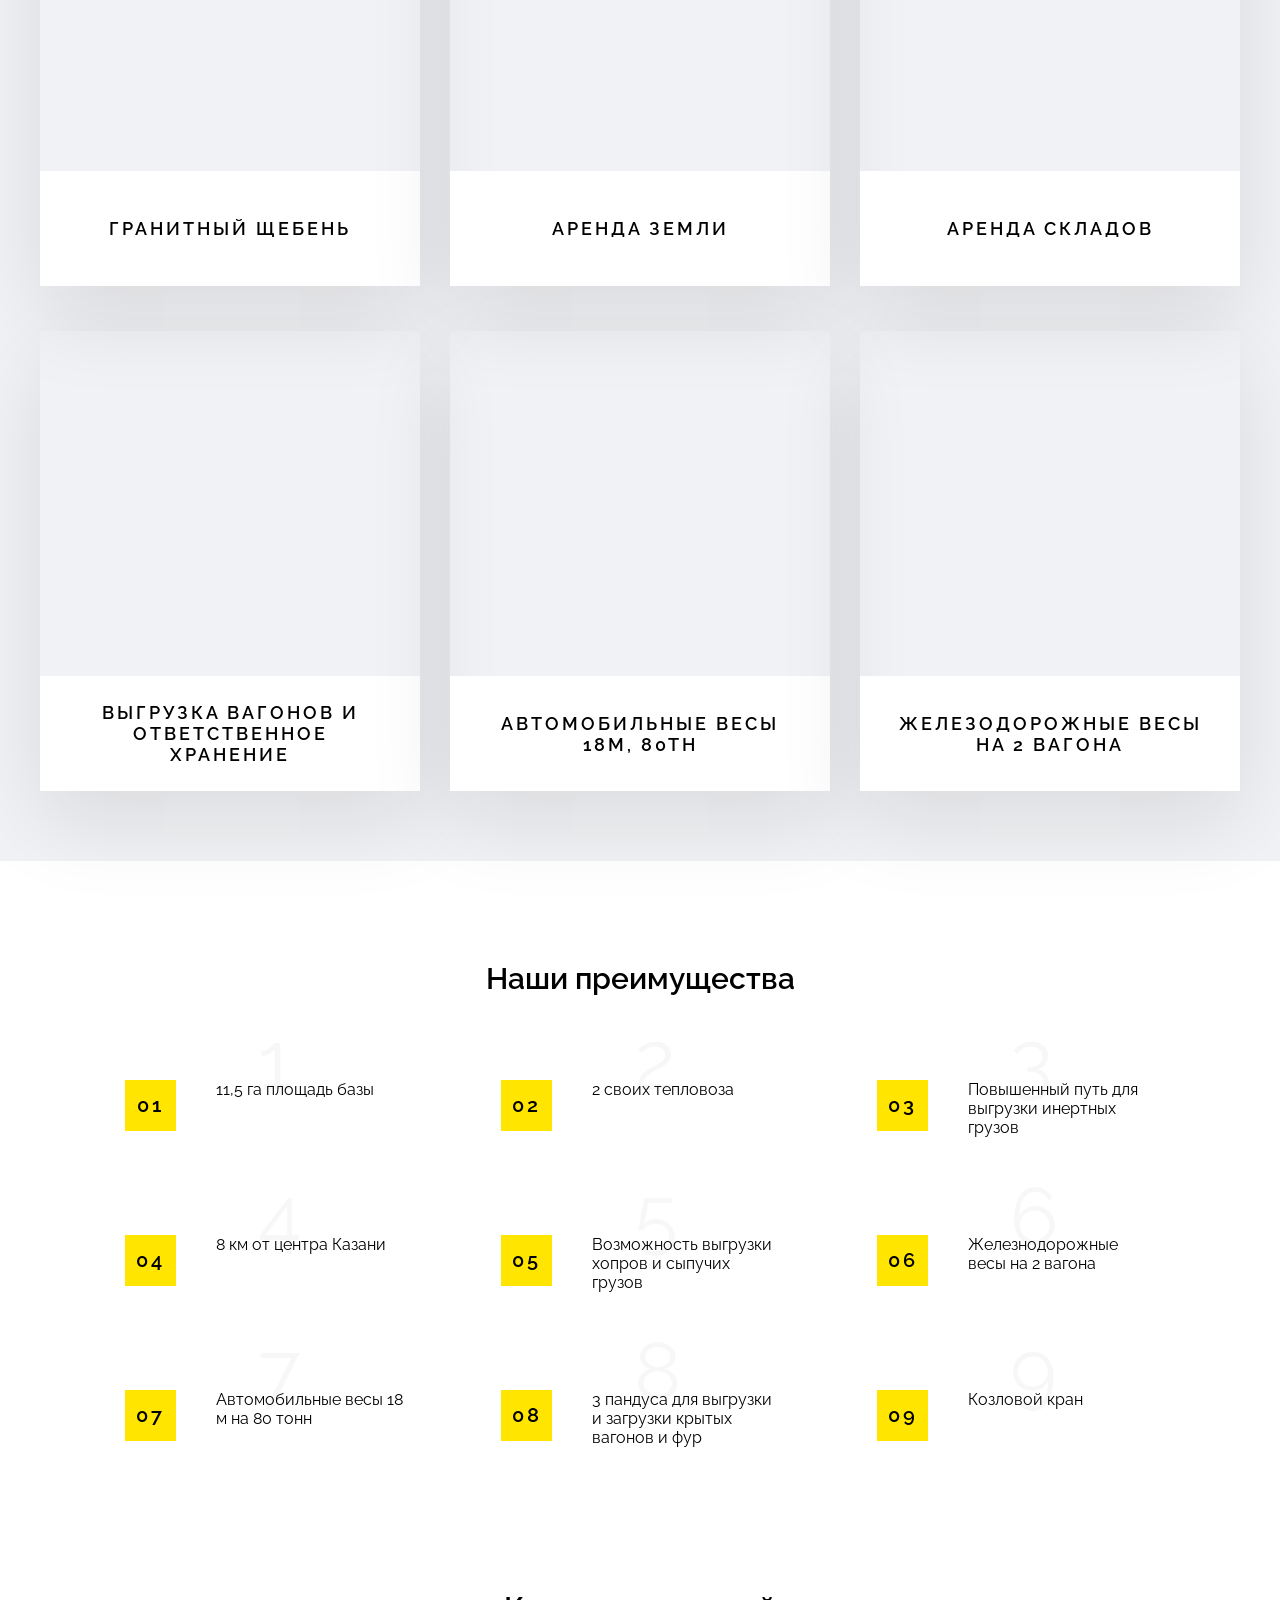
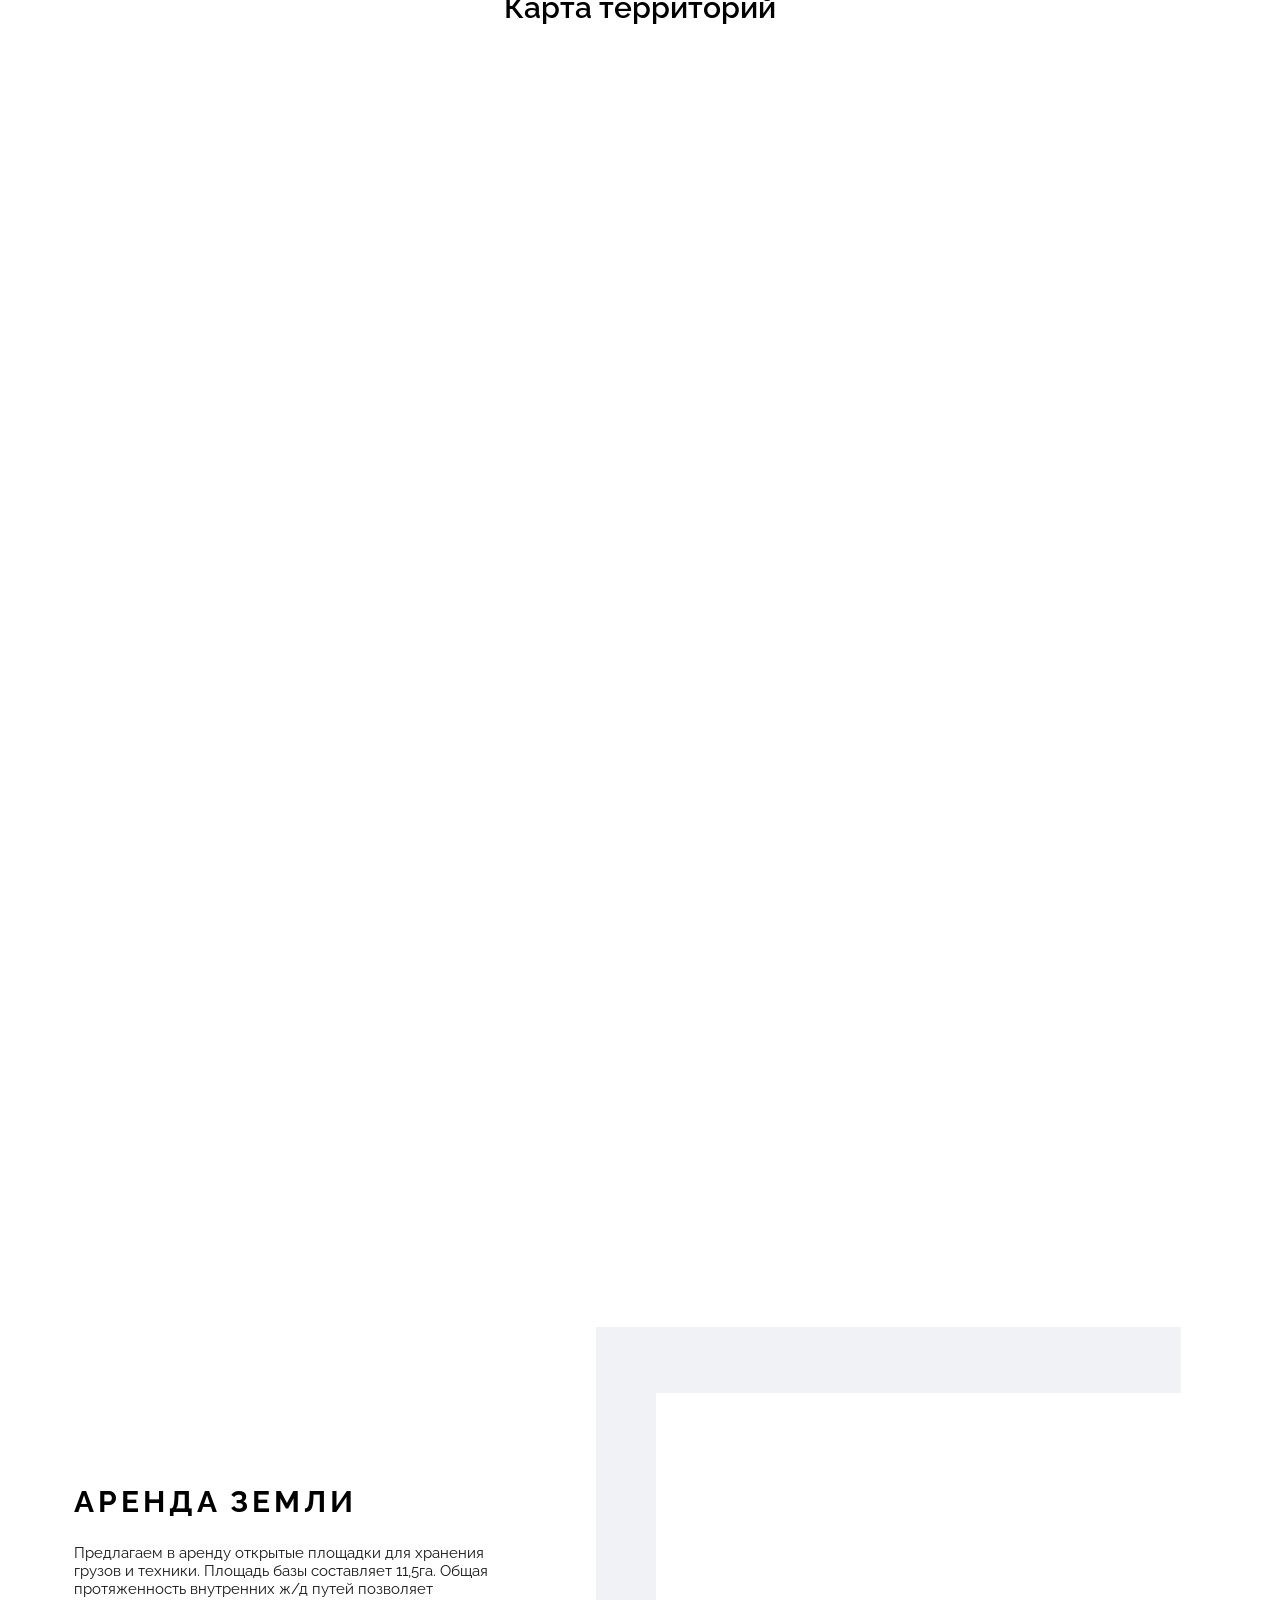
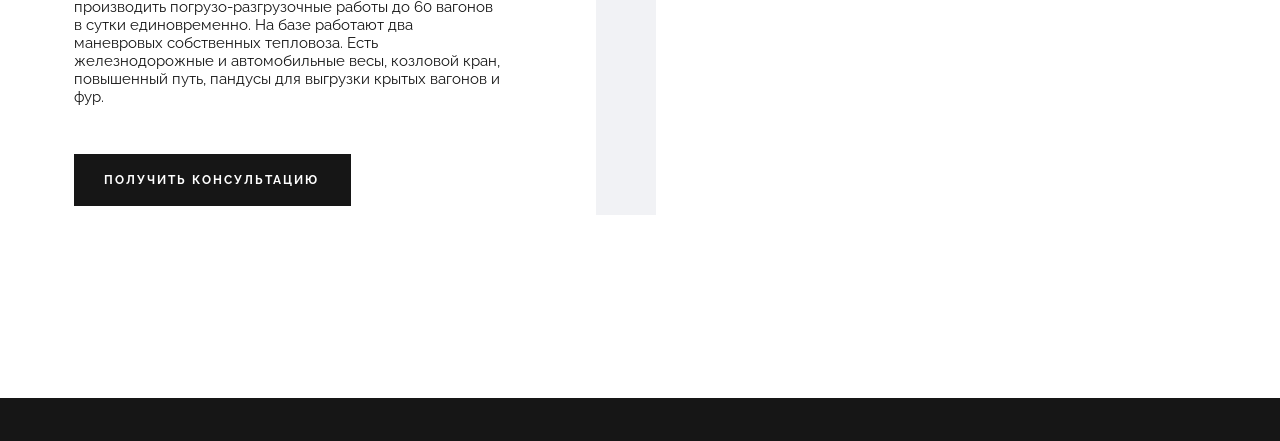
==== commit fbf0a6bf: "changes" ====
--- a/docs/index.html
+++ b/docs/index.html
@@ -7,7 +7,7 @@
     <title>Document</title>
     <link rel="preconnect" href="https://fonts.googleapis.com">
     <link rel="preconnect" href="https://fonts.gstatic.com" crossorigin>
-    <link href="https://fonts.googleapis.com/css2?family=Raleway:wght@400;500;700&display=swap" rel="stylesheet">
+    <link href="https://fonts.googleapis.com/css2?family=Raleway:wght@400;500;600;700;800&display=swap" rel="stylesheet">
     <link rel="stylesheet" href="css/main.css">
 
     <svg style="display: none;">
@@ -24,7 +24,7 @@
 </head>
 
 <body class="page-body">
-    <img class="test" src="../../главная.jpg" alt="">
+    <img class="test" src="../img/главная.jpg" alt="">
     <header class="header">
         <div class="container">
             <div class="header__top nav-box">
@@ -99,6 +99,12 @@
         <h2 class="services__header">Чем мы можем быть полезны?</h2>
         <div class="services__wrapper">
             <div class="services__frame">
+                <div class="services__icon">
+                    <div class="services__icon-img">
+                        <img class="services__icon-pic" src="../img/icon-map.svg" alt="иконка карты">
+                    </div>
+                    <p class="services__icon-text">Смотреть карту территорий</p>
+                </div>
                 <picture>
                     <source media="(max-width: 1074px)" srcset="../img/services-1-tablet.jpg">
                     <img class="services__picture" src="../img/services-1.jpg" alt="крановая площадка">
@@ -244,11 +250,11 @@
     <footer class="footer">
         <div class="container">
             <div class="footer__top nav-box">
-                <a class="logo" href="#">
+                <a class="logo logo--footer" href="#">
                     <img class="logo__pic" src="../img/logo.svg" alt="logo">
                 </a>
-                <nav class="nav">
-                    <ul class="nav__list">
+                <nav class="nav nav--footer">
+                    <ul class="nav__list nav__list--footer">
                         <li class="nav__item">
                             <a href="#" class="nav__link nav__link--active">земля</a>
                         </li>
--- a/docs/css/main.css
+++ b/docs/css/main.css
@@ -1 +1 @@
-*{margin:0;padding:0;box-sizing:border-box}.visually-hidden{position:absolute;width:1px;height:1px;margin:-1px;border:0;padding:0;white-space:nowrap;clip-path:inset(100%);clip:rect(0 0 0 0);overflow:hidden}.page-body{font-family:Raleway,Arial,Helvetica,sans-serif}.page-body._lock{overflow:hidden}.header{background-color:#161616;position:relative;z-index:1}.header__top{padding:29px 0}.header__bottom{padding:137px 0 39px}.header__toggle{display:none;justify-content:center;align-items:flex-start;width:32px;height:32px;background-color:#161616;cursor:pointer;border:none;z-index:4}@media (max-width:1074px){.header::after{content:'';position:absolute;top:0;bottom:0;left:0;right:0;background:#161616;opacity:.6;z-index:-1}.header__bottom{padding:100px 0 22px}.header__toggle{display:flex;background-color:transparent}.nav{transform:translateY(-100%);background-color:#161616;position:fixed;top:0;left:0;right:0;bottom:0;transition:transform .2s,opacity .2s;opacity:0;pointer-events:none;z-index:1;overflow-y:auto}.nav._active{transform:translateY(0);opacity:1;pointer-events:auto}}.header__toggle::before{content:'';width:24px;height:2px;background-color:#fff;box-shadow:0 8px 0 0 #fff,0 16px 0 0 #fff}.header__toggle._active{top:0;right:auto;left:0}.header__toggle._active::after,.header__toggle._active::before{content:"";position:absolute;top:35px;right:17px;width:25px;height:2px;background-color:#fff}.header__toggle._active::before{transform:rotate(45deg);box-shadow:none}.header__toggle._active::after{transform:rotate(-45deg)}.header__toggle._active:active::after,.header__toggle._active:active::before{background-color:fade(#fff,30%)}.nav-box{display:flex;justify-content:space-between;align-items:center}.nav__list{display:flex;padding:0;list-style-type:none}.nav__link{color:#fff;display:block;font:13px/24px Raleway,Arial,Helvetica,sans-serif;padding:0 15px;text-decoration:none;text-transform:uppercase;letter-spacing:.13px}.contacts{display:flex}@media (max-width:1074px){.nav__list{flex-direction:column;justify-content:center;align-items:center;height:100%;margin-top:80px}.nav__link{font:14px/16px Raleway,Arial,Helvetica,sans-serif;padding-bottom:39px}.contacts{display:none}}.contacts__item{color:#fff;letter-spacing:.1em;font:13px/24px Raleway,Arial,Helvetica,sans-serif;text-decoration:none;display:flex;align-items:center}.contacts__item:before{content:' ';flex-shrink:0;margin-right:14px}.contacts__item--phone{margin-right:38px}.contacts__item--phone::before{background:url(../img/icon-phone.svg) no-repeat;width:10px;height:12px}.contacts__item--address{font-size:10px}.contacts__item--address::before{content:'';background:url(../img/location-icon.svg) no-repeat;width:9px;height:13px}.slider__slide{display:flex}.slider__description,.slider__pagination{width:calc(50% - 40px)}.slider__title{font:700 27px/43px Raleway,Arial,Helvetica,sans-serif;margin-bottom:51px;letter-spacing:.12em;text-transform:uppercase;color:#fff}@media (max-width:1074px){.slider__description,.slider__pagination{width:100%}.slider__title{font:700 18px/32px Raleway,Arial,Helvetica,sans-serif;margin-bottom:36px}}.slider__img{position:absolute;width:50%;right:0;top:178px;height:506px;object-fit:cover}@media (max-width:1074px){.slider__img{top:0;left:0;right:0;bottom:0;width:100%;z-index:-2}}.slider__order{width:214px;margin-bottom:69px}.slider__pagination{display:flex;justify-content:flex-end}.slider__button{border:0;padding:0;box-shadow:none;cursor:pointer;background-color:transparent;width:24px;height:24px;flex-shrink:0;display:flex;align-items:center;justify-content:center}.slider__button-icon{color:#fff;width:24px;height:24px}.slider__button-icon--reverse{transform:rotate(180deg)}.slider__counter{color:#fff;font:18px/24px Raleway,Arial,Helvetica,sans-serif;padding:0 26px}@media (max-width:1074px){.slider__order{margin-bottom:64px}.slider__button-icon{width:19px;height:6px}.slider__counter{font:15px/17px Raleway,Arial,Helvetica,sans-serif;padding:4px 10px}.logo::after{content:'';position:absolute;top:0;bottom:0;left:3px;right:0;background:#161616;opacity:.3;z-index:-1;width:87px;height:36px}}.container{max-width:1200px;padding-left:15px;padding-right:15px;margin:0 auto}.icon-next{transform:rotate(180deg)}.logo{display:flex;align-items:center;flex-shrink:0;width:92px;height:37px;position:relative;z-index:4}.logo__pic{width:100%;height:100%;object-fit:contain}.button{border:0;box-shadow:none;cursor:pointer;display:inline-block;vertical-align:top;font:700 18px/24px Raleway,Arial,Helvetica,sans-serif;padding:18px;text-transform:uppercase;letter-spacing:1.3px;text-align:center}.button--primary{color:#161616;background-color:#ffe500}.services{padding-top:210px;background-color:#f1f2f5;margin-bottom:190px}@media (max-width:1074px){.button{font:700 14px/16px Raleway,Arial,Helvetica,sans-serif}.services{padding-top:60px;background-color:#fff;margin-bottom:60px}}.services__wrapper{max-width:1200px;margin:0 auto;display:grid;grid-template-columns:repeat(3,1fr);column-gap:30px;row-gap:45px}@media (max-width:1074px){.services__wrapper{display:block;padding:0 12px}}.services__header{margin:0;padding:0 0 50px;font:600 30px/35px Raleway,Arial,Helvetica,sans-serif;text-align:center}.services__frame{box-shadow:0 30px 80px rgba(22,22,22,.1);position:relative}@media (max-width:1074px){.services__header{font:600 20px/23px Raleway,Arial,Helvetica,sans-serif;padding-bottom:44px}.services__frame{margin-bottom:35px}}.services__frame:first-child::before,.services__frame:nth-child(6)::before{position:absolute;content:'';background:url(../../img/icon-map.svg) center no-repeat #ffe500;top:0;left:0;width:57px;height:54px}.services__frame:nth-child(5)::before{position:absolute;content:'';background:url(../../img/icon-map-text.svg) center no-repeat #ffe500;top:0;left:0;width:316px;height:54px}.services__description{background-color:#fff;margin:0;padding:12px 30px;text-align:center;text-transform:uppercase;font-size:18px/21px Raleway,Arial,Helvetica,sans-serif;letter-spacing:3px;height:115px;display:flex;align-items:center;justify-content:center}@media (max-width:1074px){.services__description{font:16px/21px Raleway,Arial,Helvetica,sans-serif;height:90px}}.services__picture{display:block;width:100%;height:345px;object-fit:cover}.advantages{padding:0 110px 143px}@media (max-width:1074px){.services__picture{height:268px;width:100%}.advantages{padding:0 12px 60px}}.advantages__header{margin:0;padding:0 0 84px;font:600 30px/35px Raleway,Arial,Helvetica,sans-serif;text-align:center}@media (max-width:1074px){.advantages__header{padding-bottom:30px}}.advantages__list{margin:0;padding:0;list-style-type:none;display:grid;grid-gap:98px;grid-template-columns:repeat(3,1fr);font:16px/19px Raleway,Arial,Helvetica,sans-serif;counter-reset:list-counter-1 list-counter-2}.advantages__item{position:relative;padding-left:91px}.advantages__item::before{counter-increment:list-counter-1;content:"0" counter(list-counter-1);font:600 20px/21px Raleway,Arial,Helvetica,sans-serif;letter-spacing:3px;color:#000;background-color:#ffe500;width:51px;height:51px;position:absolute;top:0;left:0;display:flex;align-items:center;justify-content:center}.advantages__item::after{counter-increment:list-counter-2;content:counter(list-counter-2);font:80px/94px Raleway,Arial,Helvetica,sans-serif;color:rgba(0,0,0,.03);position:absolute;top:-66px;left:133px;z-index:-1}@media (max-width:1074px){.advantages__list{display:block}.advantages__item{margin-bottom:48px}.advantages__item::before{margin-bottom:35px}.advantages__item::after{display:none}}.map{margin-bottom:283px}@media (max-width:1074px){.map{margin-bottom:50px}}.map__header{margin:0;padding:0 0 46px;font:600 30px/35px Raleway,Arial,Helvetica,sans-serif;text-align:center;color:#000}.map__picture{display:block;width:100%;height:692px}@media (max-width:1074px){.map__header{font:600 20px/23px Raleway,Arial,Helvetica,sans-serif;padding-bottom:25px}.map__picture{height:199px}}.footer{background-color:#161616;position:relative;z-index:1}.footer__top{padding:48px 0}@media (max-width:1074px){.footer__top{padding:40px 25px 47px}}.rent-ground{display:flex;justify-content:space-between;align-items:stretch;margin-bottom:100px;padding-left:19px}@media (max-width:1074px){.rent-ground{display:grid;grid-template-columns:1fr;margin-bottom:60px;padding:0 8px}.container__small{order:2}}.rent-ground__header{margin:0;padding:0 0 25px;font:700 30px/35px Raleway,Arial,Helvetica,sans-serif;text-transform:uppercase;letter-spacing:.13em;color:#000}@media (max-width:1074px){.rent-ground__header{font:700 18px/21px Raleway,Arial,Helvetica,sans-serif;padding-bottom:20px;text-align:center}.rent-ground__text{text-align:center}}.rent-ground__text{margin:0;padding:0 0 48px;font:15px/18px Raleway,Arial,Helvetica,sans-serif;color:#161616;max-width:430px}.rent-ground__link{text-decoration:none;display:block;font:700 12px/14px Raleway,Arial,Helvetica,sans-serif;color:#fff;text-transform:uppercase;letter-spacing:2px;background-color:#161616;padding:19px 30px;max-width:277px}.rent-ground__picture{display:block;width:100%;height:488px;box-shadow:-60px -66px 0 0 #f1f2f5}@media (max-width:1074px){.rent-ground__link{padding:19px 35px;text-align:center;min-width:288px;margin:0 auto}.rent-ground__picture{order:1;height:250px;box-shadow:none;margin-bottom:18px}}.rent-storage{background-color:#161616;padding:133px 0 109px;margin-bottom:160px}.rent-storage .container{display:flex;justify-content:space-between;align-items:center}@media (max-width:1074px){.rent-storage{margin-bottom:40px}.rent-storage .container{display:grid;grid-template-columns:1fr}.rent-storage__column{order:2}}.rent-storage__header{margin:0;padding:0 0 30px;font:700 30px/35px Raleway,Arial,Helvetica,sans-serif;text-transform:uppercase;letter-spacing:.13em;color:#fff}.rent-storage__column{padding-left:19px}@media (max-width:1074px){.rent-storage__header{font:700 18px/21px Raleway,Arial,Helvetica,sans-serif;text-align:center}.rent-storage__column{padding:0}.rent-storage__text{text-align:center}}.rent-storage__text{margin:0;padding:0 0 40px;font:15px/18px Raleway,Arial,Helvetica,sans-serif;color:#fff;max-width:493px}.rent-storage__link{text-decoration:none;display:block;font:700 12px/14px Raleway,Arial,Helvetica,sans-serif;color:#fff;text-transform:uppercase;letter-spacing:2px;background-color:#161616;padding:19px 30px;max-width:277px;border:1px solid #fff}.rent-storage__picture{position:absolute;width:50%;height:570px;right:0;top:4836px;object-fit:cover}.contact-form{padding:0 335px 105px 307px}@media (max-width:1074px){.rent-storage__link{margin:0 auto}.rent-storage__picture{order:2;width:50%;height:250px;top:5920px;right:129px}.contact-form{padding:0 12px 60px}.contact-form__form{text-align:center}}.contact-form__header{margin:0;padding:0 0 31px;font:700 25px/29px Raleway,Arial,Helvetica,sans-serif;color:#161616;letter-spacing:.13em;text-transform:uppercase;text-align:center}@media (max-width:1074px){.contact-form__header{font:700 18px/21px Raleway,Arial,Helvetica,sans-serif;padding-bottom:20px}}.form__textfield{width:249px;height:55px;background-color:#eff0f1;border:none;box-sizing:border-box;padding:18px 0 18px 20px;margin-right:15px;font:16px/19px Raleway,Arial,Helvetica,sans-serif;color:rgba(22,22,22,.5)}@media (max-width:1074px){.form__textfield{width:288px;height:50px;margin:0 0 20px}}.form__submit{width:170px;height:50px;background-color:#161616;font:12px/14px Raleway,Arial,Helvetica,sans-serif;letter-spacing:.07em;color:#fff;text-transform:uppercase;box-sizing:border-box;border:none}@media (max-width:1074px){.form__submit{width:288px;height:50px}}.test{position:absolute;top:0;left:50%;transform:translateX(-50%);pointer-events:none;opacity:.5;z-index:5}+*{margin:0;padding:0;box-sizing:border-box}.visually-hidden{position:absolute;width:1px;height:1px;margin:-1px;border:0;padding:0;white-space:nowrap;clip-path:inset(100%);clip:rect(0 0 0 0);overflow:hidden}.page-body{font-family:Raleway,Arial,Helvetica,sans-serif}.page-body._lock{overflow:hidden}.header{background-color:#161616;position:relative;z-index:1}.header__top{padding:29px 0}.header__bottom{padding:137px 0 39px}.header__toggle{display:none;justify-content:center;align-items:flex-start;width:32px;height:32px;background-color:#161616;cursor:pointer;border:none;z-index:4}@media (max-width:1074px){.header::after{content:'';position:absolute;top:0;bottom:0;left:0;right:0;background:#161616;opacity:.6;z-index:-1}.header__bottom{padding:68px 0 22px}.header__toggle{display:flex;background-color:transparent}}.header__toggle::before{content:'';width:24px;height:2px;background-color:#fff;box-shadow:0 8px 0 0 #fff,0 16px 0 0 #fff}.header__toggle._active{top:0;right:auto;left:0}.header__toggle._active::after,.header__toggle._active::before{content:"";position:absolute;top:35px;right:17px;width:25px;height:2px;background-color:#fff}.header__toggle._active::before{transform:rotate(45deg);box-shadow:none}.header__toggle._active::after{transform:rotate(-45deg)}.header__toggle._active:active::after,.header__toggle._active:active::before{background-color:fade(#fff,30%)}.nav-box{display:flex;justify-content:space-between;align-items:center}.nav__list{display:flex;padding:0;list-style-type:none}@media (max-width:320px){.nav__link{padding-bottom:21px}}.nav__link{color:#fff;display:block;font:13px/24px Raleway,Arial,Helvetica,sans-serif;padding:0 15px;text-decoration:none;text-transform:uppercase;letter-spacing:.1em}.contacts{display:flex}@media (max-width:1074px){.nav:not(.nav--footer){transform:translateY(-100%);background-color:#161616;position:fixed;top:0;left:0;right:0;bottom:0;transition:transform .2s,opacity .2s;opacity:0;pointer-events:none;z-index:1;overflow-y:auto}.nav:not(.nav--footer)._active{transform:translateY(0);opacity:1;pointer-events:auto}.nav__list{flex-direction:column;justify-content:center;align-items:center;height:100%;margin-top:80px}.nav__list--footer{height:auto;margin-top:0}.nav__link{font:14px/16px Raleway,Arial,Helvetica,sans-serif;padding-bottom:21px;text-align:center}.contacts{display:none}}.contacts__item{color:#fff;letter-spacing:.1em;font:13px/24px Raleway,Arial,Helvetica,sans-serif;text-decoration:none;display:flex;align-items:center}.contacts__item:before{content:' ';flex-shrink:0;margin-right:14px}.contacts__item--phone{margin-right:38px}.contacts__item--phone::before{background:url(../img/icon-phone.svg) no-repeat;width:10px;height:12px}.contacts__item--address{font-size:10px}.contacts__item--address::before{content:'';background:url(../img/location-icon.svg) no-repeat;width:9px;height:13px}.slider__slide{display:flex}.slider__description,.slider__pagination{width:calc(50% - 40px)}.slider__title{font:700 27px/43px Raleway,Arial,Helvetica,sans-serif;margin-bottom:51px;letter-spacing:.12em;text-transform:uppercase;color:#fff}@media (max-width:1074px){.slider__description,.slider__pagination{width:100%}.slider__title{font:700 18px/34px Raleway,Arial,Helvetica,sans-serif;margin-bottom:31px}}.slider__img{position:absolute;width:50%;right:0;top:178px;height:506px;object-fit:cover}@media (max-width:1074px){.slider__img{top:0;left:0;right:0;bottom:0;width:100%;z-index:-2;height:100%}}.slider__order{width:214px;margin-bottom:69px}@media (max-width:1074px){.slider__order{margin-bottom:42px;width:168px}}.slider__pagination{display:flex;justify-content:flex-end}.slider__button{border:0;padding:0;box-shadow:none;cursor:pointer;background-color:transparent;width:24px;height:24px;flex-shrink:0;display:flex;align-items:center;justify-content:center}.slider__button-icon{color:#fff;width:24px;height:24px}.slider__button-icon--reverse{transform:rotate(180deg)}.slider__counter{color:#fff;font:18px/24px Raleway,Arial,Helvetica,sans-serif;padding:0 26px}@media (max-width:1074px){.slider__button-icon{width:19px;height:6px}.slider__counter{font:15px/17px Raleway,Arial,Helvetica,sans-serif;padding:4px 10px}}.container{max-width:1200px;padding-left:15px;padding-right:15px;margin:0 auto}.icon-next{transform:rotate(180deg)}.logo{display:flex;align-items:center;flex-shrink:0;width:92px;height:37px;position:relative;z-index:4}.logo__pic{width:100%;height:100%;object-fit:contain}.button{border:0;box-shadow:none;cursor:pointer;display:inline-block;vertical-align:top;font:700 18px/24px Raleway,Arial,Helvetica,sans-serif;padding:18px;text-transform:uppercase;letter-spacing:1.3px;text-align:center}@media (max-width:1074px){.logo--footer{margin-bottom:40px}.logo::after{content:'';position:absolute;top:0;bottom:0;left:3px;right:0;background:#161616;opacity:.3;z-index:-1;width:87px;height:36px}.button{font:700 14px/16px Raleway,Arial,Helvetica,sans-serif}}.button--primary{color:#161616;background-color:#ffe500}.services{padding-top:210px;padding-bottom:70px;background-color:#f1f2f5;margin-bottom:100px}@media (max-width:1074px){.services{padding-top:60px;background-color:#fff;margin-bottom:60px}}@media (max-width:320px){.services{margin-bottom:-9px}}.services__wrapper{max-width:1200px;margin:0 auto;display:grid;grid-template-columns:repeat(3,1fr);column-gap:30px;row-gap:45px}@media (max-width:1074px){.services__wrapper{display:block;padding:0 12px}}.services__header{margin:0;padding:0 0 72px;font:600 30px/35px Raleway,Arial,Helvetica,sans-serif;text-align:center}.services__frame{box-shadow:0 30px 80px rgba(22,22,22,.1);position:relative;transition:transform .2s}@media (max-width:1074px){.services__header{font:600 20px/23px Raleway,Arial,Helvetica,sans-serif;padding-bottom:44px}.services__frame{margin-bottom:35px}}.services__frame:hover{transform:translateY(-20px)}.services__frame:hover .services__description{font-weight:800}.services__icon{position:absolute;top:0;left:0;display:flex}.services__icon-img{width:57px;height:54px;background-color:#ffe500;display:flex;justify-content:center;align-items:center;cursor:pointer}.services__icon-text{font:18px/21px Raleway,Arial,Helvetica,sans-serif;color:#161616;background-color:#ffe500;padding-right:15px;display:flex;align-items:center;opacity:0;transform:translateX(-10px);transition:opacity .2s,transform .2s;pointer-events:none}.services__icon-img:hover~.services__icon-text{opacity:1;transform:translateX(0);pointer-events:auto}.services__description{background-color:#fff;margin:0;padding:12px 30px;text-align:center;text-transform:uppercase;font:600 18px/21px Raleway,Arial,Helvetica,sans-serif;letter-spacing:3px;height:115px;display:flex;align-items:center;justify-content:center}@media (max-width:1074px){.services__description{font:16px/21px Raleway,Arial,Helvetica,sans-serif;height:90px}}.services__picture{display:block;width:100%;height:345px;object-fit:cover}.advantages{padding:0 110px 143px}@media (max-width:1074px){.services__picture{height:268px;width:100%}.advantages{padding:0 12px 60px}}@media (max-width:320px){.advantages{padding-bottom:27px}}.advantages__header{margin:0;padding:0 0 84px;font:600 30px/35px Raleway,Arial,Helvetica,sans-serif;text-align:center}@media (max-width:1074px){.advantages__header{padding-bottom:30px;font:600 20px/23px Raleway,Arial,Helvetica,sans-serif}}.advantages__list{margin:0;padding:0;list-style-type:none;display:grid;grid-gap:98px;grid-template-columns:repeat(3,1fr);font:16px/19px Raleway,Arial,Helvetica,sans-serif;counter-reset:list-counter-1 list-counter-2}@media (max-width:1074px){.advantages__list{grid-template-columns:repeat(2,1fr);grid-gap:54px}.advantages__item{margin-bottom:48px}}.advantages__item{position:relative;padding-left:91px}.advantages__item::before{counter-increment:list-counter-1;content:"0" counter(list-counter-1);font:600 20px/21px Raleway,Arial,Helvetica,sans-serif;letter-spacing:3px;color:#000;background-color:#ffe500;width:51px;height:51px;position:absolute;top:0;left:0;display:flex;align-items:center;justify-content:center}.advantages__item::after{counter-increment:list-counter-2;content:counter(list-counter-2);font:80px/94px Raleway,Arial,Helvetica,sans-serif;color:rgba(0,0,0,.03);position:absolute;top:-66px;left:133px;z-index:-1}@media (max-width:320px){.advantages__list{grid-template-columns:1fr;grid-gap:35px;grid-gap:0}.advantages__item{margin-bottom:67px}.advantages__item--3,.advantages__item--5,.advantages__item--8{margin-bottom:29px}.advantages__item--6,.advantages__item--7{margin-bottom:48px}}.map{margin-bottom:243px}@media (max-width:1074px){.advantages__item::after{display:none}.map{margin-bottom:66px}}.map__header{margin:0;padding:0 0 46px;font:600 30px/35px Raleway,Arial,Helvetica,sans-serif;text-align:center;color:#000}@media (max-width:1074px){.map__header{font:600 20px/23px Raleway,Arial,Helvetica,sans-serif;padding-bottom:25px}}.map__picture{display:block;width:100%}.footer{background-color:#161616;position:relative;z-index:1}.footer__top{padding:48px 0}@media (max-width:1074px){.footer__top{padding:41px 0;flex-direction:column}}.rent-ground{display:flex;justify-content:space-between;align-items:stretch;margin-bottom:192px;padding-left:19px;position:relative}@media (max-width:1074px){.rent-ground{display:grid;grid-template-columns:1fr;margin-bottom:107px;padding:0}.container__small{order:2}}.rent-ground__header{margin:0;padding:0 0 25px;font:700 30px/35px Raleway,Arial,Helvetica,sans-serif;text-transform:uppercase;letter-spacing:.13em;color:#000}@media (max-width:1074px){.rent-ground__header{font:700 18px/21px Raleway,Arial,Helvetica,sans-serif;padding-bottom:20px;text-align:center}}.rent-ground__text{margin:0;padding:0 0 48px;font:15px/18px Raleway,Arial,Helvetica,sans-serif;color:#161616;max-width:430px}@media (max-width:1074px){.rent-ground__text{text-align:center;padding-bottom:64px}}.rent-ground__link{text-decoration:none;display:block;font:700 12px/14px Raleway,Arial,Helvetica,sans-serif;color:#fff;text-transform:uppercase;letter-spacing:2px;background-color:#161616;padding:19px 30px;max-width:277px}.rent-ground__picture{display:block;position:absolute;top:-91px;right:-16px;width:50%;height:488px;box-shadow:-60px -66px 0 0 #f1f2f5}@media (max-width:1074px){.rent-ground__link{padding:19px 35px;text-align:center;min-width:288px;margin:0 auto}.rent-ground__picture{width:100%;position:static;order:1;height:250px;box-shadow:none;margin-bottom:18px}}.rent-storage{background-color:#161616;padding:205px 0 109px;margin-bottom:202px;position:relative}.rent-storage .container{display:flex;justify-content:space-between;align-items:center}@media (max-width:1074px){.rent-storage{margin-bottom:58px;padding-top:0;padding-bottom:39px}.rent-storage .container{display:grid;grid-template-columns:1fr}.rent-storage__column{order:2}}.rent-storage__header{margin:0;padding:0 0 30px;font:700 30px/35px Raleway,Arial,Helvetica,sans-serif;text-transform:uppercase;letter-spacing:.13em;color:#fff}.rent-storage__column{padding-left:19px}@media (max-width:1074px){.rent-storage__header{font:700 18px/21px Raleway,Arial,Helvetica,sans-serif;text-align:center}.rent-storage__column{padding:0}}.rent-storage__text{margin:0;padding:0 0 25px;font:15px/18px Raleway,Arial,Helvetica,sans-serif;color:#fff;max-width:493px}@media (max-width:1074px){.rent-storage__text{text-align:center;margin:0 auto;padding-bottom:63px}.rent-storage__link{margin:0 auto;width:288px}}.rent-storage__link{text-decoration:none;display:block;font:700 12px/14px Raleway,Arial,Helvetica,sans-serif;color:#fff;text-transform:uppercase;letter-spacing:2px;background-color:#161616;padding:19px 30px;max-width:277px;border:1px solid #fff}.rent-storage__picture{position:absolute;display:block;width:50%;height:570px;right:0;top:132px;object-fit:cover}.contact-form{padding:0 228px 105px 346px}@media (max-width:1074px){.rent-storage__picture{position:static;width:100%;height:250px;margin-top:-46px;margin-bottom:16px}.contact-form{padding:0 12px 60px}.contact-form__form{text-align:center}}.contact-form__header{margin:0;padding:0 0 29px;font:700 25px/34px Raleway,Arial,Helvetica,sans-serif;color:#161616;letter-spacing:.13em;text-transform:uppercase;text-align:center}@media (max-width:1074px){.contact-form__header{font:700 18px/21px Raleway,Arial,Helvetica,sans-serif;padding-bottom:30px}}.form__textfield{width:249px;height:55px;background-color:#eff0f1;border:none;box-sizing:border-box;padding:18px 0 18px 20px;margin-right:15px;font:16px/19px Raleway,Arial,Helvetica,sans-serif;color:rgba(22,22,22,.5)}@media (max-width:1074px){.form__textfield{width:288px;height:50px;margin:0 0 20px}}.form__submit{width:170px;height:50px;background-color:#161616;font:12px/14px Raleway,Arial,Helvetica,sans-serif;letter-spacing:.07em;color:#fff;text-transform:uppercase;box-sizing:border-box;border:none}@media (max-width:1074px){.form__submit{width:288px;height:50px}}.test{position:absolute;top:0;left:50%;transform:translateX(-50%);pointer-events:none;opacity:.5;z-index:5}
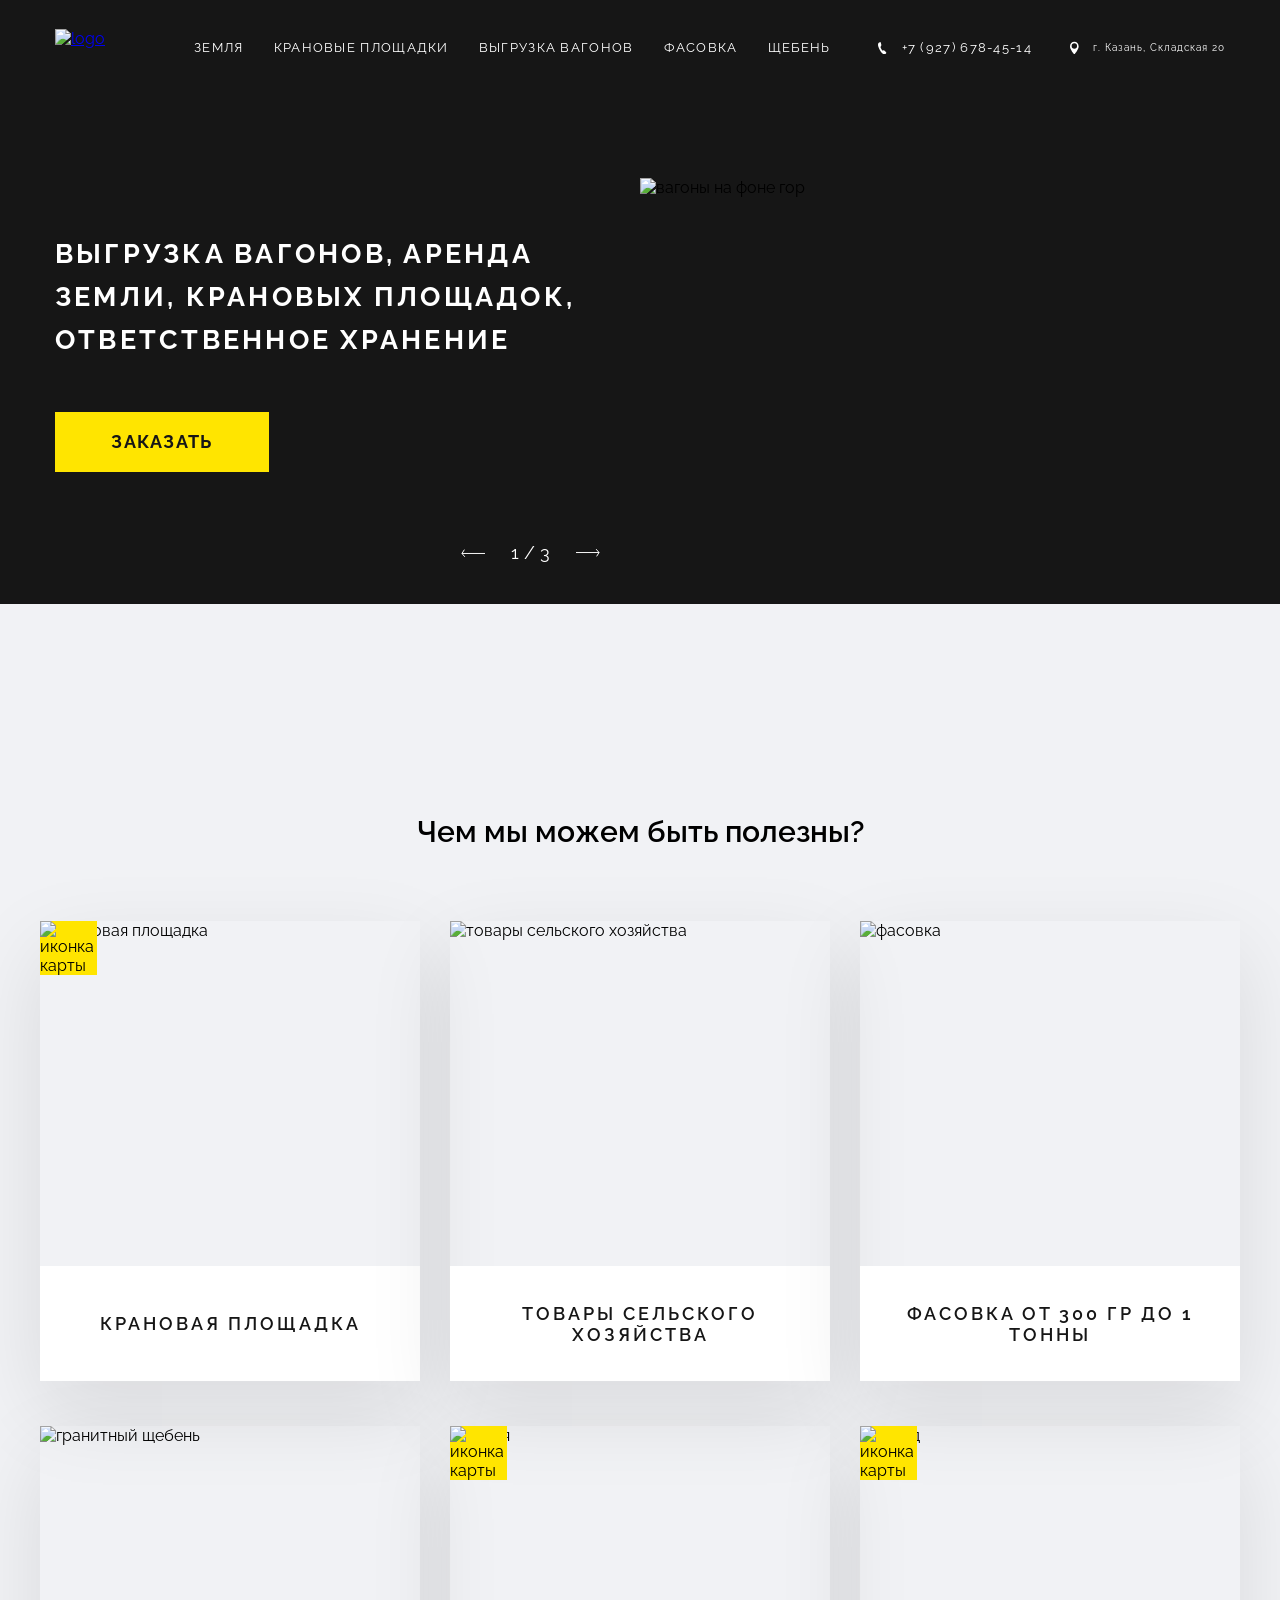
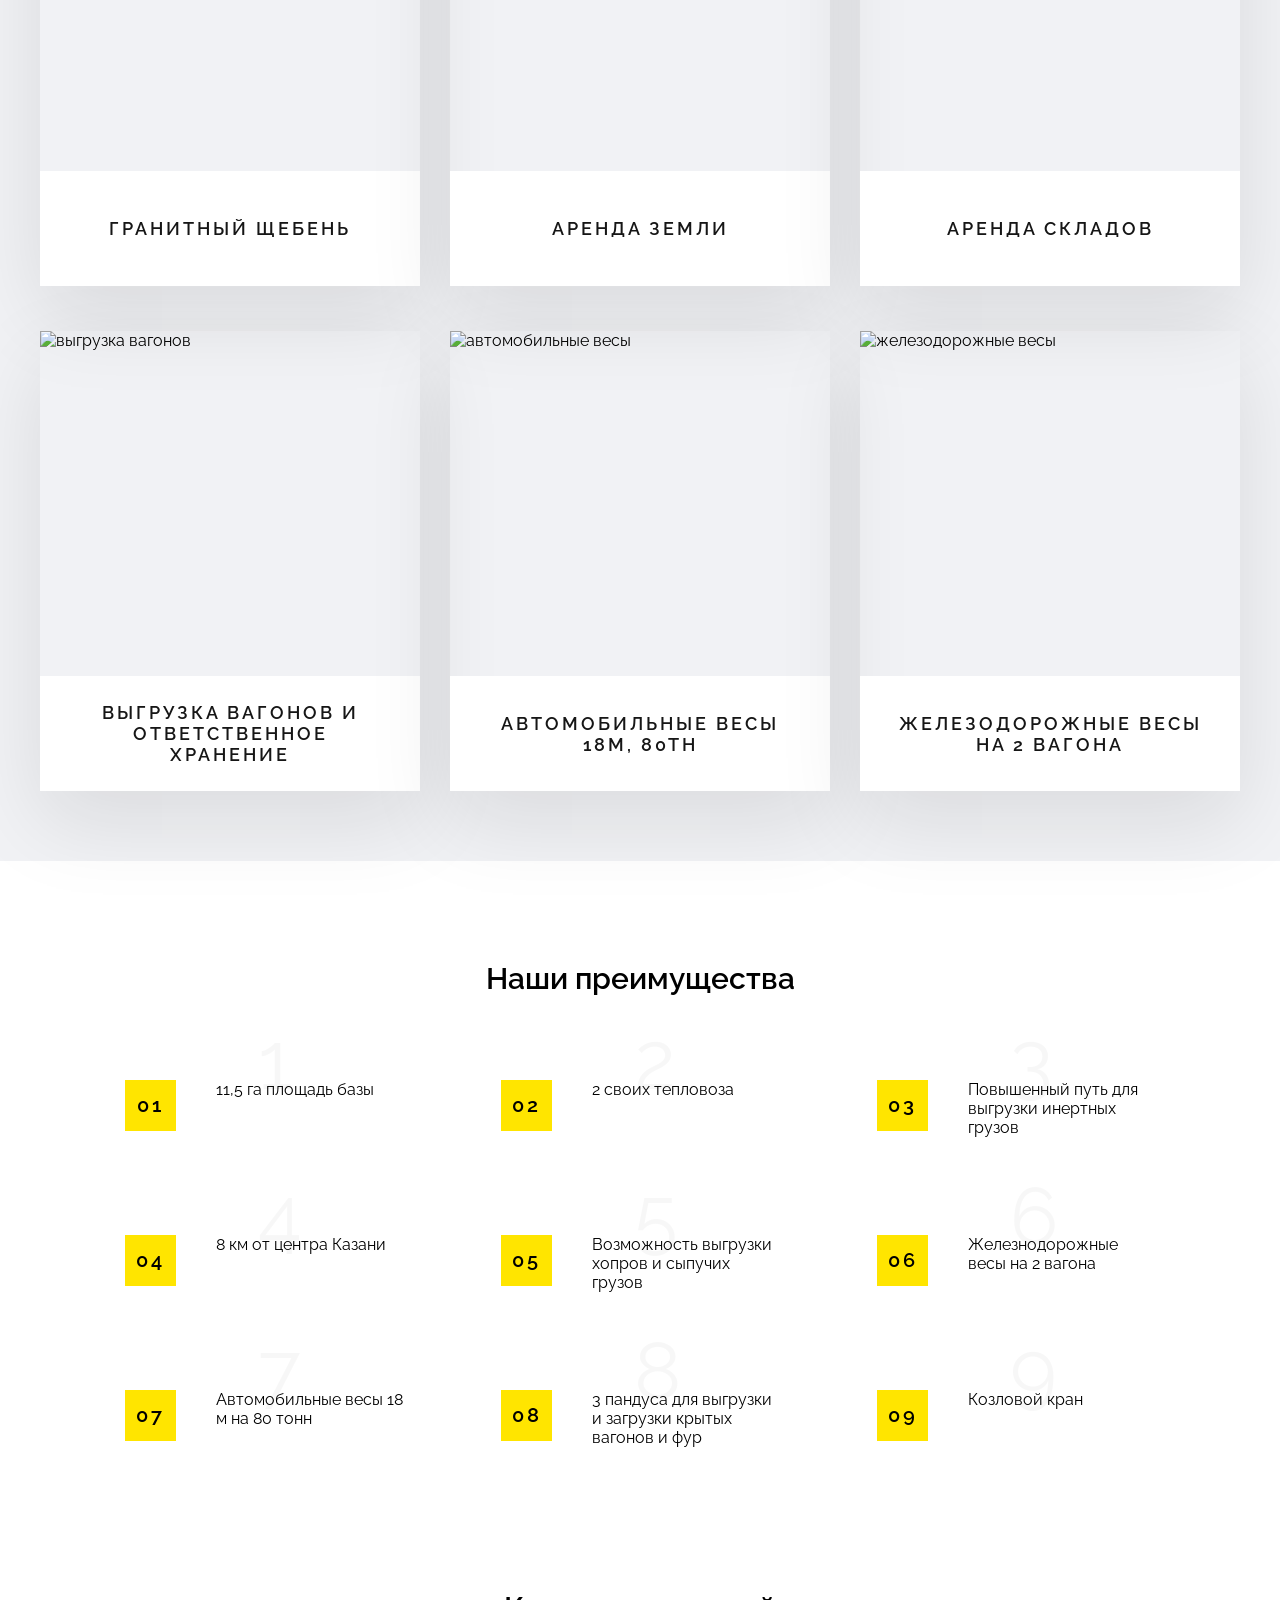
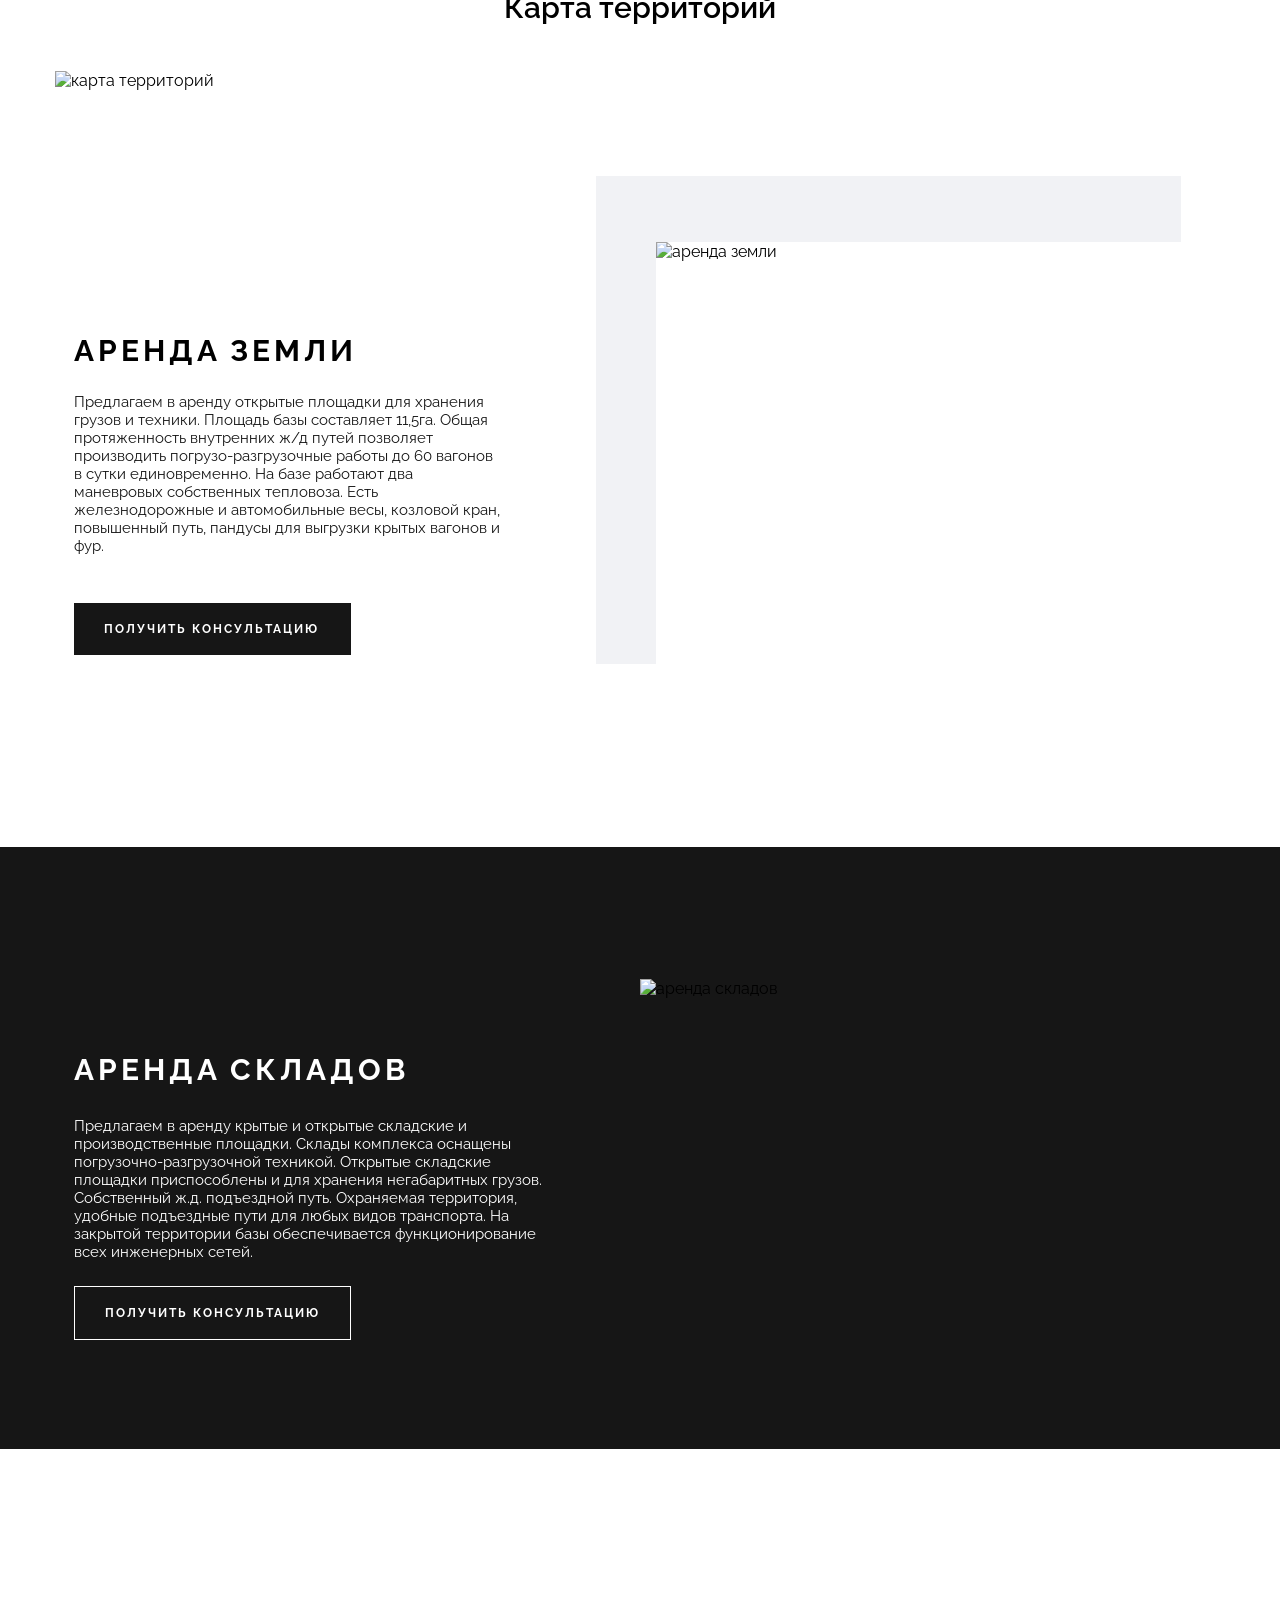
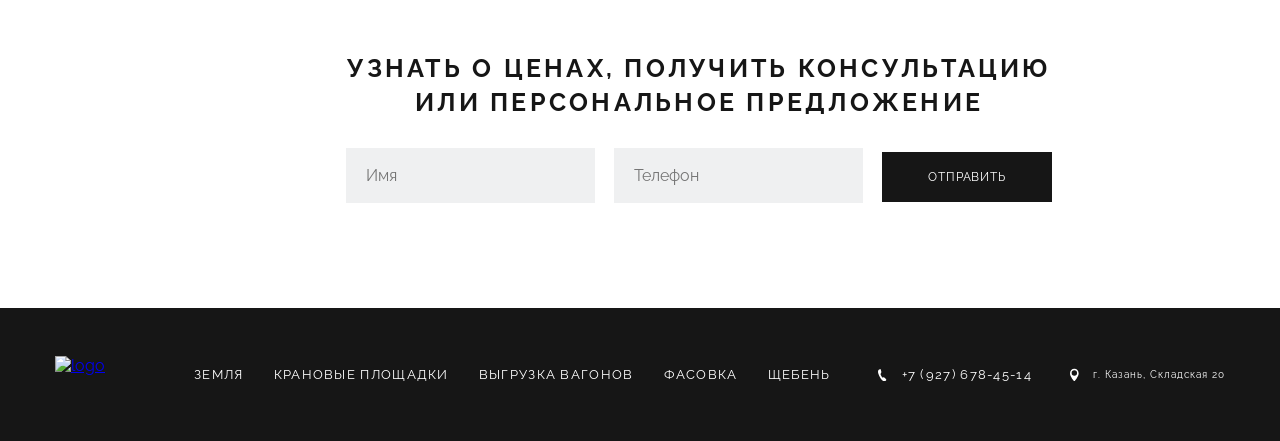
==== commit 69d1e838: "changes" ====
--- a/docs/index.html
+++ b/docs/index.html
@@ -7,7 +7,8 @@
     <title>Document</title>
     <link rel="preconnect" href="https://fonts.googleapis.com">
     <link rel="preconnect" href="https://fonts.gstatic.com" crossorigin>
-    <link href="https://fonts.googleapis.com/css2?family=Raleway:wght@400;500;600;700;800&display=swap" rel="stylesheet">
+    <link href="https://fonts.googleapis.com/css2?family=Raleway:wght@400;500;600;700;800&display=swap"
+        rel="stylesheet">
     <link rel="stylesheet" href="css/main.css">
 
     <svg style="display: none;">
@@ -15,16 +16,9 @@
             <path d="M25 5H1M1 5L3.5 1M1 5L4 8.5" fill="none" stroke="currentColor" />
         </symbol>
     </svg>
-
-
-    <!-- <svg width="25" height="9" viewBox="0 0 25 9" fill="none" xmlns="http://www.w3.org/2000/svg">
-        <path d="M25 5H1M1 5L3.5 1M1 5L4 8.5" stroke="white"/>
-        </svg> -->
-
 </head>
 
 <body class="page-body">
-    <img class="test" src="../img/главная.jpg" alt="">
     <header class="header">
         <div class="container">
             <div class="header__top nav-box">
@@ -55,9 +49,9 @@
                         +7 (927) 678-45-14
                     </a>
 
-                    <span class="contacts__item contacts__item--address">
+                    <a class="contacts__item contacts__item--address" href="#">
                         г. Казань, Складская 20
-                    </span>
+                    </a>
                 </div>
                 <button class="header__toggle header__toggle--closed" aria-label="переключатель меню"
                     type="button"><span class="visually-hidden">открыть
@@ -109,63 +103,75 @@
                     <source media="(max-width: 1074px)" srcset="../img/services-1-tablet.jpg">
                     <img class="services__picture" src="../img/services-1.jpg" alt="крановая площадка">
                 </picture>
-                <div class="services__description">крановая площадка</div>
+                <a class="services__description" href="#">крановая площадка</a>
             </div>
             <div class="services__frame">
                 <picture>
                     <source media="(max-width: 1074px)" srcset="../img/services-2-tablet.jpg">
                     <img class="services__picture" src="../img/services-2.jpg" alt="товары сельского хозяйства">
                 </picture>
-                <div class="services__description">товары сельского хозяйства</div>
+                <a class="services__description" href="#">товары сельского хозяйства</a>
             </div>
             <div class="services__frame">
                 <picture>
                     <source media="(max-width: 1074px)" srcset="../img/services-3-tablet.jpg">
                     <img class="services__picture" src="../img/services-3.jpg" alt="фасовка">
                 </picture>
-                <div class="services__description">фасовка от 300 гр до 1 тонны</div>
+                <a class="services__description" href="#">фасовка от 300 гр до 1 тонны</a>
             </div>
             <div class="services__frame">
                 <picture>
                     <source media="(max-width: 1074px)" srcset="../img/services-4-tablet.jpg">
                     <img class="services__picture" src="../img/services-4.jpg" alt="гранитный щебень">
                 </picture>
-                <div class="services__description">гранитный щебень</div>
-            </div>
-            <div class="services__frame">
+                <a class="services__description" href="#">гранитный щебень</a>
+            </div>
+            <div class="services__frame">
+                <div class="services__icon">
+                    <div class="services__icon-img">
+                        <img class="services__icon-pic" src="../img/icon-map.svg" alt="иконка карты">
+                    </div>
+                    <p class="services__icon-text">Смотреть карту территорий</p>
+                </div>
                 <picture>
                     <source media="(max-width: 1074px)" srcset="../img/services-5-tablet.jpg">
                     <img class="services__picture" src="../img/services-5.jpg" alt="земля">
                 </picture>
-                <div class="services__description">аренда земли</div>
-            </div>
-            <div class="services__frame">
+                <a class="services__description" href="#">аренда земли</a>
+            </div>
+            <div class="services__frame">
+                <div class="services__icon">
+                    <div class="services__icon-img">
+                        <img class="services__icon-pic" src="../img/icon-map.svg" alt="иконка карты">
+                    </div>
+                    <p class="services__icon-text">Смотреть карту территорий</p>
+                </div>
                 <picture>
                     <source media="(max-width: 1074px)" srcset="../img/services-6-tablet.jpg">
                     <img class="services__picture" src="../img/services-6.jpg" alt="склад">
                 </picture>
-                <div class="services__description">аренда складов</div>
+                <a class="services__description" href="#">аренда складов</a>
             </div>
             <div class="services__frame">
                 <picture>
                     <source media="(max-width: 1074px)" srcset="../img/services-7-tablet.jpg">
                     <img class="services__picture" src="../img/services-7.jpg" alt="выгрузка вагонов">
                 </picture>
-                <div class="services__description">выгрузка вагонов и ответственное хранение</div>
+                <a class="services__description" href="#">выгрузка вагонов и ответственное хранение</a>
             </div>
             <div class="services__frame">
                 <picture>
                     <source media="(max-width: 1074px)" srcset="../img/services-8-tablet.jpg">
                     <img class="services__picture" src="../img/services-8.jpg" alt="автомобильные весы">
                 </picture>
-                <div class="services__description">автомобильные весы 18м, 80тн</div>
+                <a class="services__description" href="#">автомобильные весы 18м, 80тн</a>
             </div>
             <div class="services__frame">
                 <picture>
                     <source media="(max-width: 1074px)" srcset="../img/services-9-tablet.jpg">
                     <img class="services__picture" src="../img/services-9.jpg" alt="железодорожные весы">
                 </picture>
-                <div class="services__description">железодорожные весы на 2 вагона</div>
+                <a class="services__description" href="#">железодорожные весы на 2 вагона</a>
             </div>
         </div>
     </section>
@@ -240,11 +246,13 @@
             или персональное предложение</h2>
         <form action="get" class="contact-form__form">
             <legend class="visually-hidden">данные пользователя</legend>
-            <label class="form__label"><input class="form__textfield" type="text" name="name" placeholder="Имя">
+            <label class="contact-form__label"><input class="contact-form__textfield" type="text" name="name"
+                    placeholder="Имя">
             </label>
-            <label class="form__label"><input class="form__textfield" type="text" name="name" placeholder="Телефон">
+            <label class="contact-form__label"><input class="contact-form__textfield" type="text" name="name"
+                    placeholder="Телефон">
             </label>
-            <button class="form__submit" type="submit">отправить</button>
+            <button class="contact-form__submit" type="submit">отправить</button>
         </form>
     </section>
     <footer class="footer">
@@ -277,9 +285,9 @@
                         +7 (927) 678-45-14
                     </a>
 
-                    <span class="contacts__item contacts__item--address">
+                    <a class="contacts__item contacts__item--address" href="#">
                         г. Казань, Складская 20
-                    </span>
+                    </a>
                 </div>
             </div>
         </div>
--- a/docs/css/main.css
+++ b/docs/css/main.css
@@ -1 +1 @@
-*{margin:0;padding:0;box-sizing:border-box}.visually-hidden{position:absolute;width:1px;height:1px;margin:-1px;border:0;padding:0;white-space:nowrap;clip-path:inset(100%);clip:rect(0 0 0 0);overflow:hidden}.page-body{font-family:Raleway,Arial,Helvetica,sans-serif}.page-body._lock{overflow:hidden}.header{background-color:#161616;position:relative;z-index:1}.header__top{padding:29px 0}.header__bottom{padding:137px 0 39px}.header__toggle{display:none;justify-content:center;align-items:flex-start;width:32px;height:32px;background-color:#161616;cursor:pointer;border:none;z-index:4}@media (max-width:1074px){.header::after{content:'';position:absolute;top:0;bottom:0;left:0;right:0;background:#161616;opacity:.6;z-index:-1}.header__bottom{padding:68px 0 22px}.header__toggle{display:flex;background-color:transparent}}.header__toggle::before{content:'';width:24px;height:2px;background-color:#fff;box-shadow:0 8px 0 0 #fff,0 16px 0 0 #fff}.header__toggle._active{top:0;right:auto;left:0}.header__toggle._active::after,.header__toggle._active::before{content:"";position:absolute;top:35px;right:17px;width:25px;height:2px;background-color:#fff}.header__toggle._active::before{transform:rotate(45deg);box-shadow:none}.header__toggle._active::after{transform:rotate(-45deg)}.header__toggle._active:active::after,.header__toggle._active:active::before{background-color:fade(#fff,30%)}.nav-box{display:flex;justify-content:space-between;align-items:center}.nav__list{display:flex;padding:0;list-style-type:none}@media (max-width:320px){.nav__link{padding-bottom:21px}}.nav__link{color:#fff;display:block;font:13px/24px Raleway,Arial,Helvetica,sans-serif;padding:0 15px;text-decoration:none;text-transform:uppercase;letter-spacing:.1em}.contacts{display:flex}@media (max-width:1074px){.nav:not(.nav--footer){transform:translateY(-100%);background-color:#161616;position:fixed;top:0;left:0;right:0;bottom:0;transition:transform .2s,opacity .2s;opacity:0;pointer-events:none;z-index:1;overflow-y:auto}.nav:not(.nav--footer)._active{transform:translateY(0);opacity:1;pointer-events:auto}.nav__list{flex-direction:column;justify-content:center;align-items:center;height:100%;margin-top:80px}.nav__list--footer{height:auto;margin-top:0}.nav__link{font:14px/16px Raleway,Arial,Helvetica,sans-serif;padding-bottom:21px;text-align:center}.contacts{display:none}}.contacts__item{color:#fff;letter-spacing:.1em;font:13px/24px Raleway,Arial,Helvetica,sans-serif;text-decoration:none;display:flex;align-items:center}.contacts__item:before{content:' ';flex-shrink:0;margin-right:14px}.contacts__item--phone{margin-right:38px}.contacts__item--phone::before{background:url(../img/icon-phone.svg) no-repeat;width:10px;height:12px}.contacts__item--address{font-size:10px}.contacts__item--address::before{content:'';background:url(../img/location-icon.svg) no-repeat;width:9px;height:13px}.slider__slide{display:flex}.slider__description,.slider__pagination{width:calc(50% - 40px)}.slider__title{font:700 27px/43px Raleway,Arial,Helvetica,sans-serif;margin-bottom:51px;letter-spacing:.12em;text-transform:uppercase;color:#fff}@media (max-width:1074px){.slider__description,.slider__pagination{width:100%}.slider__title{font:700 18px/34px Raleway,Arial,Helvetica,sans-serif;margin-bottom:31px}}.slider__img{position:absolute;width:50%;right:0;top:178px;height:506px;object-fit:cover}@media (max-width:1074px){.slider__img{top:0;left:0;right:0;bottom:0;width:100%;z-index:-2;height:100%}}.slider__order{width:214px;margin-bottom:69px}@media (max-width:1074px){.slider__order{margin-bottom:42px;width:168px}}.slider__pagination{display:flex;justify-content:flex-end}.slider__button{border:0;padding:0;box-shadow:none;cursor:pointer;background-color:transparent;width:24px;height:24px;flex-shrink:0;display:flex;align-items:center;justify-content:center}.slider__button-icon{color:#fff;width:24px;height:24px}.slider__button-icon--reverse{transform:rotate(180deg)}.slider__counter{color:#fff;font:18px/24px Raleway,Arial,Helvetica,sans-serif;padding:0 26px}@media (max-width:1074px){.slider__button-icon{width:19px;height:6px}.slider__counter{font:15px/17px Raleway,Arial,Helvetica,sans-serif;padding:4px 10px}}.container{max-width:1200px;padding-left:15px;padding-right:15px;margin:0 auto}.icon-next{transform:rotate(180deg)}.logo{display:flex;align-items:center;flex-shrink:0;width:92px;height:37px;position:relative;z-index:4}.logo__pic{width:100%;height:100%;object-fit:contain}.button{border:0;box-shadow:none;cursor:pointer;display:inline-block;vertical-align:top;font:700 18px/24px Raleway,Arial,Helvetica,sans-serif;padding:18px;text-transform:uppercase;letter-spacing:1.3px;text-align:center}@media (max-width:1074px){.logo--footer{margin-bottom:40px}.logo::after{content:'';position:absolute;top:0;bottom:0;left:3px;right:0;background:#161616;opacity:.3;z-index:-1;width:87px;height:36px}.button{font:700 14px/16px Raleway,Arial,Helvetica,sans-serif}}.button--primary{color:#161616;background-color:#ffe500}.services{padding-top:210px;padding-bottom:70px;background-color:#f1f2f5;margin-bottom:100px}@media (max-width:1074px){.services{padding-top:60px;background-color:#fff;margin-bottom:60px}}@media (max-width:320px){.services{margin-bottom:-9px}}.services__wrapper{max-width:1200px;margin:0 auto;display:grid;grid-template-columns:repeat(3,1fr);column-gap:30px;row-gap:45px}@media (max-width:1074px){.services__wrapper{display:block;padding:0 12px}}.services__header{margin:0;padding:0 0 72px;font:600 30px/35px Raleway,Arial,Helvetica,sans-serif;text-align:center}.services__frame{box-shadow:0 30px 80px rgba(22,22,22,.1);position:relative;transition:transform .2s}@media (max-width:1074px){.services__header{font:600 20px/23px Raleway,Arial,Helvetica,sans-serif;padding-bottom:44px}.services__frame{margin-bottom:35px}}.services__frame:hover{transform:translateY(-20px)}.services__frame:hover .services__description{font-weight:800}.services__icon{position:absolute;top:0;left:0;display:flex}.services__icon-img{width:57px;height:54px;background-color:#ffe500;display:flex;justify-content:center;align-items:center;cursor:pointer}.services__icon-text{font:18px/21px Raleway,Arial,Helvetica,sans-serif;color:#161616;background-color:#ffe500;padding-right:15px;display:flex;align-items:center;opacity:0;transform:translateX(-10px);transition:opacity .2s,transform .2s;pointer-events:none}.services__icon-img:hover~.services__icon-text{opacity:1;transform:translateX(0);pointer-events:auto}.services__description{background-color:#fff;margin:0;padding:12px 30px;text-align:center;text-transform:uppercase;font:600 18px/21px Raleway,Arial,Helvetica,sans-serif;letter-spacing:3px;height:115px;display:flex;align-items:center;justify-content:center}@media (max-width:1074px){.services__description{font:16px/21px Raleway,Arial,Helvetica,sans-serif;height:90px}}.services__picture{display:block;width:100%;height:345px;object-fit:cover}.advantages{padding:0 110px 143px}@media (max-width:1074px){.services__picture{height:268px;width:100%}.advantages{padding:0 12px 60px}}@media (max-width:320px){.advantages{padding-bottom:27px}}.advantages__header{margin:0;padding:0 0 84px;font:600 30px/35px Raleway,Arial,Helvetica,sans-serif;text-align:center}@media (max-width:1074px){.advantages__header{padding-bottom:30px;font:600 20px/23px Raleway,Arial,Helvetica,sans-serif}}.advantages__list{margin:0;padding:0;list-style-type:none;display:grid;grid-gap:98px;grid-template-columns:repeat(3,1fr);font:16px/19px Raleway,Arial,Helvetica,sans-serif;counter-reset:list-counter-1 list-counter-2}@media (max-width:1074px){.advantages__list{grid-template-columns:repeat(2,1fr);grid-gap:54px}.advantages__item{margin-bottom:48px}}.advantages__item{position:relative;padding-left:91px}.advantages__item::before{counter-increment:list-counter-1;content:"0" counter(list-counter-1);font:600 20px/21px Raleway,Arial,Helvetica,sans-serif;letter-spacing:3px;color:#000;background-color:#ffe500;width:51px;height:51px;position:absolute;top:0;left:0;display:flex;align-items:center;justify-content:center}.advantages__item::after{counter-increment:list-counter-2;content:counter(list-counter-2);font:80px/94px Raleway,Arial,Helvetica,sans-serif;color:rgba(0,0,0,.03);position:absolute;top:-66px;left:133px;z-index:-1}@media (max-width:320px){.advantages__list{grid-template-columns:1fr;grid-gap:35px;grid-gap:0}.advantages__item{margin-bottom:67px}.advantages__item--3,.advantages__item--5,.advantages__item--8{margin-bottom:29px}.advantages__item--6,.advantages__item--7{margin-bottom:48px}}.map{margin-bottom:243px}@media (max-width:1074px){.advantages__item::after{display:none}.map{margin-bottom:66px}}.map__header{margin:0;padding:0 0 46px;font:600 30px/35px Raleway,Arial,Helvetica,sans-serif;text-align:center;color:#000}@media (max-width:1074px){.map__header{font:600 20px/23px Raleway,Arial,Helvetica,sans-serif;padding-bottom:25px}}.map__picture{display:block;width:100%}.footer{background-color:#161616;position:relative;z-index:1}.footer__top{padding:48px 0}@media (max-width:1074px){.footer__top{padding:41px 0;flex-direction:column}}.rent-ground{display:flex;justify-content:space-between;align-items:stretch;margin-bottom:192px;padding-left:19px;position:relative}@media (max-width:1074px){.rent-ground{display:grid;grid-template-columns:1fr;margin-bottom:107px;padding:0}.container__small{order:2}}.rent-ground__header{margin:0;padding:0 0 25px;font:700 30px/35px Raleway,Arial,Helvetica,sans-serif;text-transform:uppercase;letter-spacing:.13em;color:#000}@media (max-width:1074px){.rent-ground__header{font:700 18px/21px Raleway,Arial,Helvetica,sans-serif;padding-bottom:20px;text-align:center}}.rent-ground__text{margin:0;padding:0 0 48px;font:15px/18px Raleway,Arial,Helvetica,sans-serif;color:#161616;max-width:430px}@media (max-width:1074px){.rent-ground__text{text-align:center;padding-bottom:64px}}.rent-ground__link{text-decoration:none;display:block;font:700 12px/14px Raleway,Arial,Helvetica,sans-serif;color:#fff;text-transform:uppercase;letter-spacing:2px;background-color:#161616;padding:19px 30px;max-width:277px}.rent-ground__picture{display:block;position:absolute;top:-91px;right:-16px;width:50%;height:488px;box-shadow:-60px -66px 0 0 #f1f2f5}@media (max-width:1074px){.rent-ground__link{padding:19px 35px;text-align:center;min-width:288px;margin:0 auto}.rent-ground__picture{width:100%;position:static;order:1;height:250px;box-shadow:none;margin-bottom:18px}}.rent-storage{background-color:#161616;padding:205px 0 109px;margin-bottom:202px;position:relative}.rent-storage .container{display:flex;justify-content:space-between;align-items:center}@media (max-width:1074px){.rent-storage{margin-bottom:58px;padding-top:0;padding-bottom:39px}.rent-storage .container{display:grid;grid-template-columns:1fr}.rent-storage__column{order:2}}.rent-storage__header{margin:0;padding:0 0 30px;font:700 30px/35px Raleway,Arial,Helvetica,sans-serif;text-transform:uppercase;letter-spacing:.13em;color:#fff}.rent-storage__column{padding-left:19px}@media (max-width:1074px){.rent-storage__header{font:700 18px/21px Raleway,Arial,Helvetica,sans-serif;text-align:center}.rent-storage__column{padding:0}}.rent-storage__text{margin:0;padding:0 0 25px;font:15px/18px Raleway,Arial,Helvetica,sans-serif;color:#fff;max-width:493px}@media (max-width:1074px){.rent-storage__text{text-align:center;margin:0 auto;padding-bottom:63px}.rent-storage__link{margin:0 auto;width:288px}}.rent-storage__link{text-decoration:none;display:block;font:700 12px/14px Raleway,Arial,Helvetica,sans-serif;color:#fff;text-transform:uppercase;letter-spacing:2px;background-color:#161616;padding:19px 30px;max-width:277px;border:1px solid #fff}.rent-storage__picture{position:absolute;display:block;width:50%;height:570px;right:0;top:132px;object-fit:cover}.contact-form{padding:0 228px 105px 346px}@media (max-width:1074px){.rent-storage__picture{position:static;width:100%;height:250px;margin-top:-46px;margin-bottom:16px}.contact-form{padding:0 12px 60px}.contact-form__form{text-align:center}}.contact-form__header{margin:0;padding:0 0 29px;font:700 25px/34px Raleway,Arial,Helvetica,sans-serif;color:#161616;letter-spacing:.13em;text-transform:uppercase;text-align:center}@media (max-width:1074px){.contact-form__header{font:700 18px/21px Raleway,Arial,Helvetica,sans-serif;padding-bottom:30px}}.form__textfield{width:249px;height:55px;background-color:#eff0f1;border:none;box-sizing:border-box;padding:18px 0 18px 20px;margin-right:15px;font:16px/19px Raleway,Arial,Helvetica,sans-serif;color:rgba(22,22,22,.5)}@media (max-width:1074px){.form__textfield{width:288px;height:50px;margin:0 0 20px}}.form__submit{width:170px;height:50px;background-color:#161616;font:12px/14px Raleway,Arial,Helvetica,sans-serif;letter-spacing:.07em;color:#fff;text-transform:uppercase;box-sizing:border-box;border:none}@media (max-width:1074px){.form__submit{width:288px;height:50px}}.test{position:absolute;top:0;left:50%;transform:translateX(-50%);pointer-events:none;opacity:.5;z-index:5}+*{margin:0;padding:0;box-sizing:border-box}.visually-hidden{position:absolute;width:1px;height:1px;margin:-1px;border:0;padding:0;white-space:nowrap;clip-path:inset(100%);clip:rect(0 0 0 0);overflow:hidden}.page-body{font-family:Raleway,Arial,Helvetica,sans-serif}.page-body._lock{overflow:hidden}.header{background-color:#161616;position:relative;z-index:1}.header__top{padding:29px 0}.header__bottom{padding:137px 0 39px}.header__toggle{display:none;justify-content:center;align-items:flex-start;width:32px;height:32px;background-color:#161616;cursor:pointer;border:none;z-index:4}@media (max-width:1074px){.header::after{content:'';position:absolute;top:0;bottom:0;left:0;right:0;background:#161616;opacity:.6;z-index:-1}.header__bottom{padding:68px 0 22px}.header__toggle{display:flex;background-color:transparent}}.header__toggle::before{content:'';width:24px;height:2px;background-color:#fff;box-shadow:0 8px 0 0 #fff,0 16px 0 0 #fff}.header__toggle._active{top:0;right:auto;left:0}.header__toggle._active::after,.header__toggle._active::before{content:"";position:absolute;top:35px;right:17px;width:25px;height:2px;background-color:#fff}.header__toggle._active::before{transform:rotate(45deg);box-shadow:none}.header__toggle._active::after{transform:rotate(-45deg)}.header__toggle._active:active::after,.header__toggle._active:active::before{background-color:fade(#fff,30%)}.nav-box{display:flex;justify-content:space-between;align-items:center}.nav__list{display:flex;padding:0;list-style-type:none}@media (max-width:320px){.nav__link{padding-bottom:21px}}.nav__link{color:#fff;display:block;font:13px/24px Raleway,Arial,Helvetica,sans-serif;padding:0 15px;text-decoration:none;text-transform:uppercase;letter-spacing:.1em}.contacts{display:flex}@media (max-width:1074px){.nav:not(.nav--footer){transform:translateY(-100%);background-color:#161616;position:fixed;top:0;left:0;right:0;bottom:0;transition:transform .2s,opacity .2s;opacity:0;pointer-events:none;z-index:1;overflow-y:auto}.nav:not(.nav--footer)._active{transform:translateY(0);opacity:1;pointer-events:auto}.nav__list{flex-direction:column;justify-content:center;align-items:center;height:100%;margin-top:80px}.nav__list--footer{height:auto;margin-top:0}.nav__link{font:14px/16px Raleway,Arial,Helvetica,sans-serif;padding-bottom:21px;text-align:center}.contacts{display:none}}.contacts__item{color:#fff;letter-spacing:.1em;font:13px/24px Raleway,Arial,Helvetica,sans-serif;text-decoration:none;display:flex;align-items:center}.contacts__item:before{content:' ';flex-shrink:0;margin-right:14px}.contacts__item--phone{margin-right:38px}.contacts__item--phone::before{background:url(../img/icon-phone.svg) no-repeat;width:10px;height:12px}.contacts__item--address{font-size:10px}.contacts__item--address::before{content:'';background:url(../img/location-icon.svg) no-repeat;width:9px;height:13px}.slider__slide{display:flex}.slider__description,.slider__pagination{width:calc(50% - 40px)}.slider__title{font:700 27px/43px Raleway,Arial,Helvetica,sans-serif;margin-bottom:51px;letter-spacing:.12em;text-transform:uppercase;color:#fff}@media (max-width:1074px){.slider__description,.slider__pagination{width:100%}.slider__title{font:700 18px/34px Raleway,Arial,Helvetica,sans-serif;margin-bottom:31px}}.slider__img{position:absolute;width:50%;right:0;top:178px;height:506px;object-fit:cover}@media (max-width:1074px){.slider__img{top:0;left:0;right:0;bottom:0;width:100%;z-index:-2;height:100%}}.slider__order{width:214px;margin-bottom:69px}@media (max-width:1074px){.slider__order{margin-bottom:42px;width:168px}}.slider__pagination{display:flex;justify-content:flex-end}.slider__button{border:0;padding:0;box-shadow:none;cursor:pointer;background-color:transparent;width:24px;height:24px;flex-shrink:0;display:flex;align-items:center;justify-content:center}.slider__button-icon{color:#fff;width:24px;height:24px}.slider__button-icon--reverse{transform:rotate(180deg)}.slider__counter{color:#fff;font:18px/24px Raleway,Arial,Helvetica,sans-serif;padding:0 26px}@media (max-width:1074px){.slider__button-icon{width:19px;height:6px}.slider__counter{font:15px/17px Raleway,Arial,Helvetica,sans-serif;padding:4px 10px}.container__small{order:2}}.container{max-width:1200px;padding-left:15px;padding-right:15px;margin:0 auto}.logo{display:flex;align-items:center;flex-shrink:0;width:92px;height:37px;position:relative;z-index:4}.logo__pic{width:100%;height:100%;object-fit:contain}.button{border:0;box-shadow:none;cursor:pointer;display:inline-block;vertical-align:top;font:700 18px/24px Raleway,Arial,Helvetica,sans-serif;padding:18px;text-transform:uppercase;letter-spacing:1.3px;text-align:center}@media (max-width:1074px){.logo--footer{margin-bottom:40px}.logo::after{content:'';position:absolute;top:0;bottom:0;left:3px;right:0;background:#161616;opacity:.3;z-index:-1;width:87px;height:36px}.button{font:700 14px/16px Raleway,Arial,Helvetica,sans-serif}}.button--primary{color:#161616;background-color:#ffe500}.services{padding-top:210px;padding-bottom:70px;background-color:#f1f2f5;margin-bottom:100px}@media (max-width:1074px){.services{padding-top:60px;background-color:#fff;margin-bottom:60px}}@media (max-width:320px){.services{margin-bottom:-9px}}.services__wrapper{max-width:1200px;margin:0 auto;display:grid;grid-template-columns:repeat(3,1fr);column-gap:30px;row-gap:45px}@media (max-width:1074px){.services__wrapper{grid-template-columns:repeat(2,1fr);padding:0 15px}}@media (max-width:320px){.services__wrapper{display:block}}.services__header{margin:0;padding:0 0 72px;font:600 30px/35px Raleway,Arial,Helvetica,sans-serif;text-align:center}.services__frame{box-shadow:0 30px 80px rgba(22,22,22,.1);position:relative;transition:transform .2s}@media (max-width:1074px){.services__header{font:600 20px/23px Raleway,Arial,Helvetica,sans-serif;padding-bottom:44px}.services__frame{margin-bottom:35px}}.services__frame:hover{transform:translateY(-20px)}.services__frame:hover .services__description{font-weight:800}.services__icon{position:absolute;top:0;left:0;display:flex}.services__icon-img{width:57px;height:54px;background-color:#ffe500;display:flex;justify-content:center;align-items:center;cursor:pointer}.services__icon-text{font:18px/21px Raleway,Arial,Helvetica,sans-serif;color:#161616;background-color:#ffe500;padding-right:15px;display:flex;align-items:center;opacity:0;transform:translateX(-10px);transition:opacity .2s,transform .2s;pointer-events:none}.services__icon-img:hover~.services__icon-text{opacity:1;transform:translateX(0);pointer-events:auto}.services__description{text-decoration:none;color:#161616;background-color:#fff;margin:0;padding:12px 30px;text-align:center;text-transform:uppercase;font:600 18px/21px Raleway,Arial,Helvetica,sans-serif;letter-spacing:3px;height:115px;display:flex;align-items:center;justify-content:center}@media (max-width:1074px){.services__description{font:16px/21px Raleway,Arial,Helvetica,sans-serif;height:90px}}.services__picture{display:block;width:100%;height:345px;object-fit:cover}.advantages{padding:0 110px 143px}@media (max-width:1074px){.services__picture{height:268px;width:100%}.advantages{padding:0 12px 60px}}@media (max-width:320px){.advantages{padding-bottom:27px}}.advantages__header{margin:0;padding:0 0 84px;font:600 30px/35px Raleway,Arial,Helvetica,sans-serif;text-align:center}@media (max-width:1074px){.advantages__header{padding-bottom:30px;font:600 20px/23px Raleway,Arial,Helvetica,sans-serif}}.advantages__list{margin:0;padding:0;list-style-type:none;display:grid;grid-gap:98px;grid-template-columns:repeat(3,1fr);font:16px/19px Raleway,Arial,Helvetica,sans-serif;counter-reset:list-counter-1 list-counter-2}@media (max-width:1074px){.advantages__list{grid-template-columns:repeat(2,1fr);grid-gap:54px}.advantages__item{margin-bottom:48px}}.advantages__item{position:relative;padding-left:91px}.advantages__item::before{counter-increment:list-counter-1;content:"0" counter(list-counter-1);font:600 20px/21px Raleway,Arial,Helvetica,sans-serif;letter-spacing:3px;color:#000;background-color:#ffe500;width:51px;height:51px;position:absolute;top:0;left:0;display:flex;align-items:center;justify-content:center}.advantages__item::after{counter-increment:list-counter-2;content:counter(list-counter-2);font:80px/94px Raleway,Arial,Helvetica,sans-serif;color:rgba(0,0,0,.03);position:absolute;top:-66px;left:133px;z-index:-1}@media (max-width:320px){.advantages__list{grid-template-columns:1fr;grid-gap:35px;grid-gap:0}.advantages__item{margin-bottom:67px}.advantages__item--3,.advantages__item--5,.advantages__item--8{margin-bottom:29px}.advantages__item--6,.advantages__item--7{margin-bottom:48px}}.map{margin-bottom:243px}@media (max-width:1074px){.advantages__item::after{display:none}.map{margin-bottom:66px}}.map__header{margin:0;padding:0 0 46px;font:600 30px/35px Raleway,Arial,Helvetica,sans-serif;text-align:center;color:#000}@media (max-width:1074px){.map__header{font:600 20px/23px Raleway,Arial,Helvetica,sans-serif;padding-bottom:25px}}.map__picture{display:block;width:100%}.footer{background-color:#161616;position:relative;z-index:1}.footer__top{padding:48px 0}@media (max-width:1074px){.footer__top{padding:41px 0;flex-direction:column}}.rent-ground{display:flex;justify-content:space-between;align-items:stretch;margin-bottom:192px;padding-left:19px;position:relative}@media (max-width:1074px){.rent-ground{display:grid;grid-template-columns:1fr;margin-bottom:107px;padding:0}}.rent-ground__header{margin:0;padding:0 0 25px;font:700 30px/35px Raleway,Arial,Helvetica,sans-serif;text-transform:uppercase;letter-spacing:.13em;color:#000}@media (max-width:1074px){.rent-ground__header{font:700 18px/21px Raleway,Arial,Helvetica,sans-serif;padding-bottom:20px;text-align:center}}.rent-ground__text{margin:0;padding:0 0 48px;font:15px/18px Raleway,Arial,Helvetica,sans-serif;color:#161616;width:430px}@media (max-width:1074px){.rent-ground__text{text-align:center;padding-bottom:64px;margin:0 auto;width:auto}}.rent-ground__link{text-decoration:none;display:block;font:700 12px/14px Raleway,Arial,Helvetica,sans-serif;color:#fff;text-transform:uppercase;letter-spacing:2px;background-color:#161616;padding:19px 30px;max-width:277px}.rent-ground__picture{display:block;position:absolute;top:-91px;right:-16px;width:50%;height:488px;box-shadow:-60px -66px 0 0 #f1f2f5}@media (max-width:1074px){.rent-ground__link{padding:19px 35px;text-align:center;min-width:288px;margin:0 auto}.rent-ground__picture{width:100%;position:static;order:1;height:250px;box-shadow:none;margin-bottom:18px}}.rent-storage{background-color:#161616;padding:205px 0 109px;margin-bottom:202px;position:relative}.rent-storage .container{display:flex;justify-content:space-between;align-items:center}@media (max-width:1074px){.rent-storage{margin-bottom:58px;padding-top:0;padding-bottom:39px}.rent-storage .container{display:grid;grid-template-columns:1fr}.rent-storage__column{order:2}}.rent-storage__header{margin:0;padding:0 0 30px;font:700 30px/35px Raleway,Arial,Helvetica,sans-serif;text-transform:uppercase;letter-spacing:.13em;color:#fff}.rent-storage__column{padding-left:19px}@media (max-width:1074px){.rent-storage__header{font:700 18px/21px Raleway,Arial,Helvetica,sans-serif;text-align:center}.rent-storage__column{padding:0}}.rent-storage__text{margin:0;padding:0 0 25px;font:15px/18px Raleway,Arial,Helvetica,sans-serif;color:#fff;max-width:493px}@media (max-width:1074px){.rent-storage__text{text-align:center;margin:0 auto;padding-bottom:63px}.rent-storage__link{margin:0 auto;width:288px}}.rent-storage__link{text-decoration:none;display:block;font:700 12px/14px Raleway,Arial,Helvetica,sans-serif;color:#fff;text-transform:uppercase;letter-spacing:2px;background-color:#161616;padding:19px 30px;max-width:277px;border:1px solid #fff}.rent-storage__picture{position:absolute;display:block;width:50%;height:570px;right:0;top:132px;object-fit:cover}.contact-form{padding:0 228px 105px 346px}@media (max-width:1074px){.rent-storage__picture{position:static;width:100%;height:250px;margin-top:-46px;margin-bottom:16px}.contact-form{padding:0 12px 60px}.contact-form__form{text-align:center}}.contact-form__header{margin:0;padding:0 0 29px;font:700 25px/34px Raleway,Arial,Helvetica,sans-serif;color:#161616;letter-spacing:.13em;text-transform:uppercase;text-align:center}@media (max-width:1074px){.contact-form__header{font:700 18px/21px Raleway,Arial,Helvetica,sans-serif;padding:0 120px 30px}}@media (max-width:320px){.contact-form__header{padding:0 0 30px;margin:auto}}.contact-form__textfield{width:249px;height:55px;background-color:#eff0f1;border:none;box-sizing:border-box;padding:18px 0 18px 20px;margin-right:15px;font:16px/19px Raleway,Arial,Helvetica,sans-serif;color:rgba(22,22,22,.5)}@media (max-width:1074px){.contact-form__textfield{width:288px;height:50px;margin:0 0 20px}}.contact-form__submit{width:170px;height:50px;background-color:#161616;font:12px/14px Raleway,Arial,Helvetica,sans-serif;letter-spacing:.07em;color:#fff;text-transform:uppercase;box-sizing:border-box;border:none;cursor:pointer}@media (max-width:1074px){.contact-form__submit{width:288px;height:50px}}
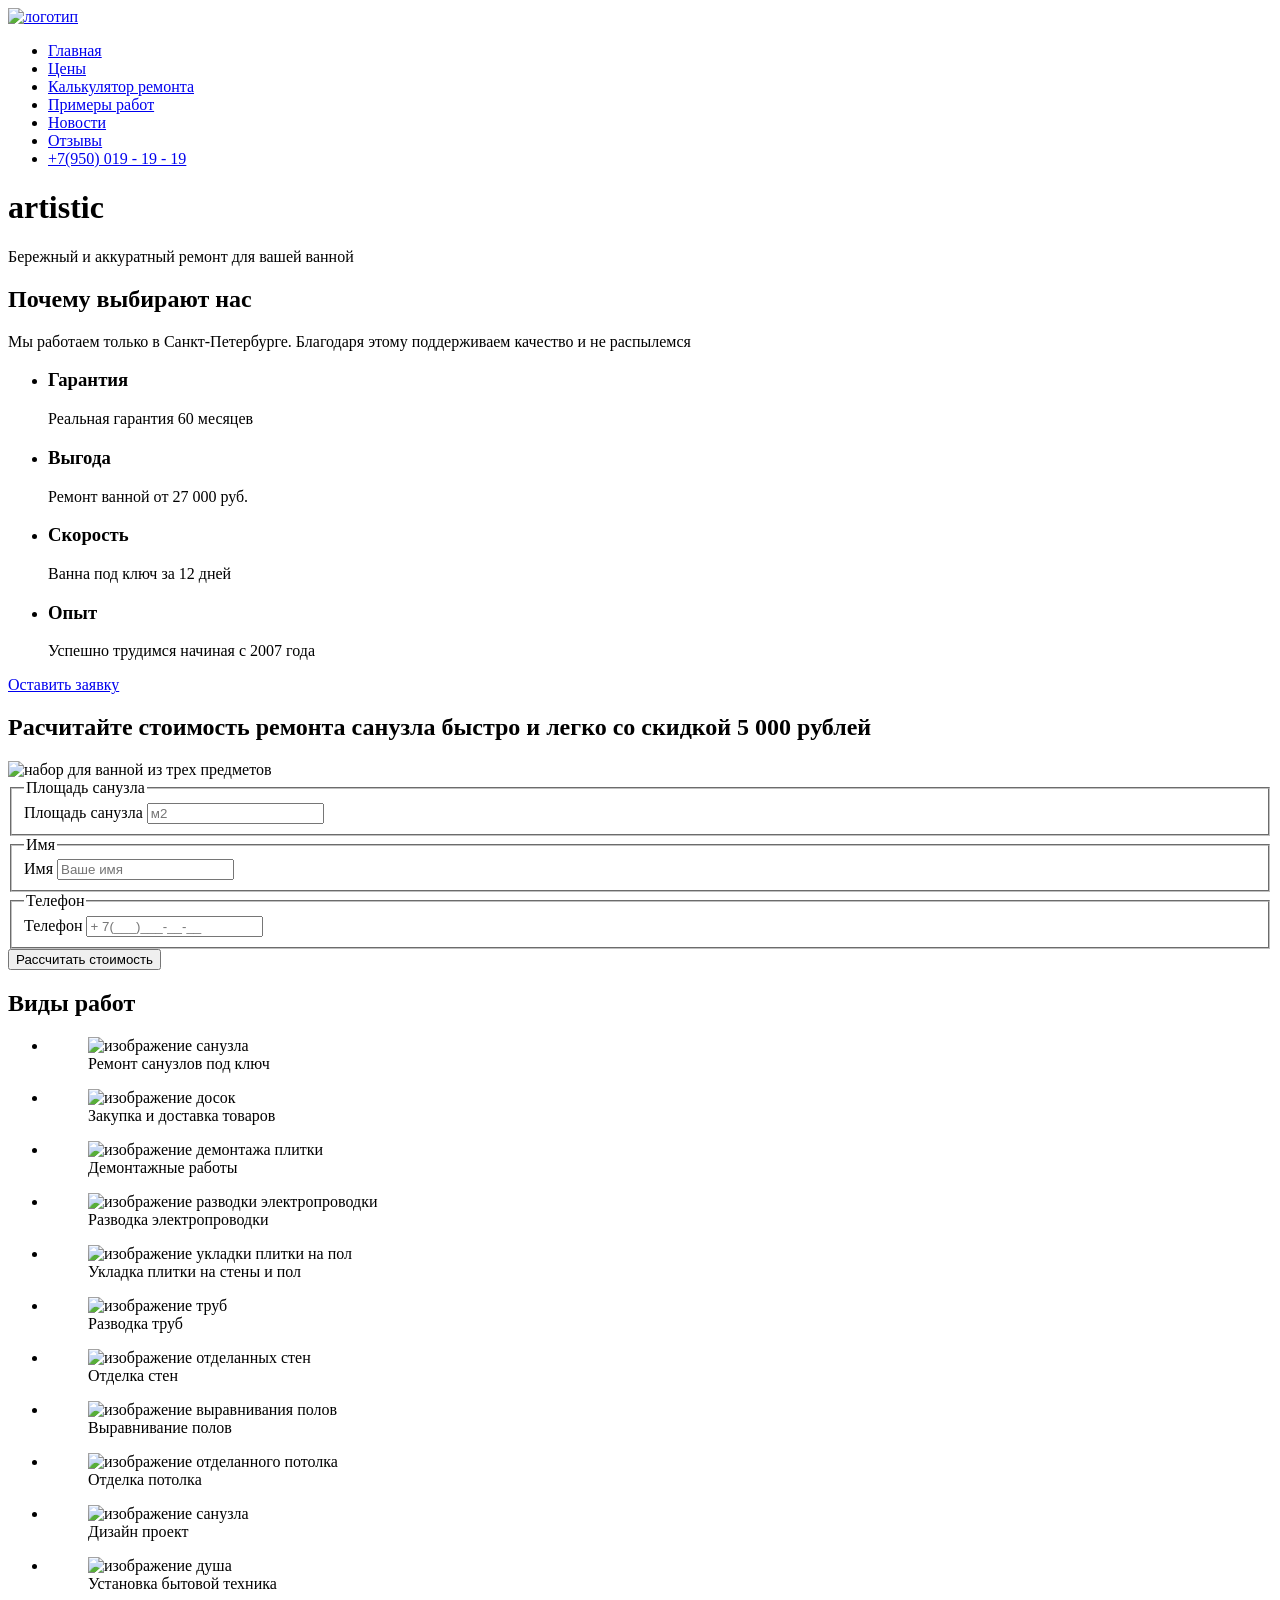
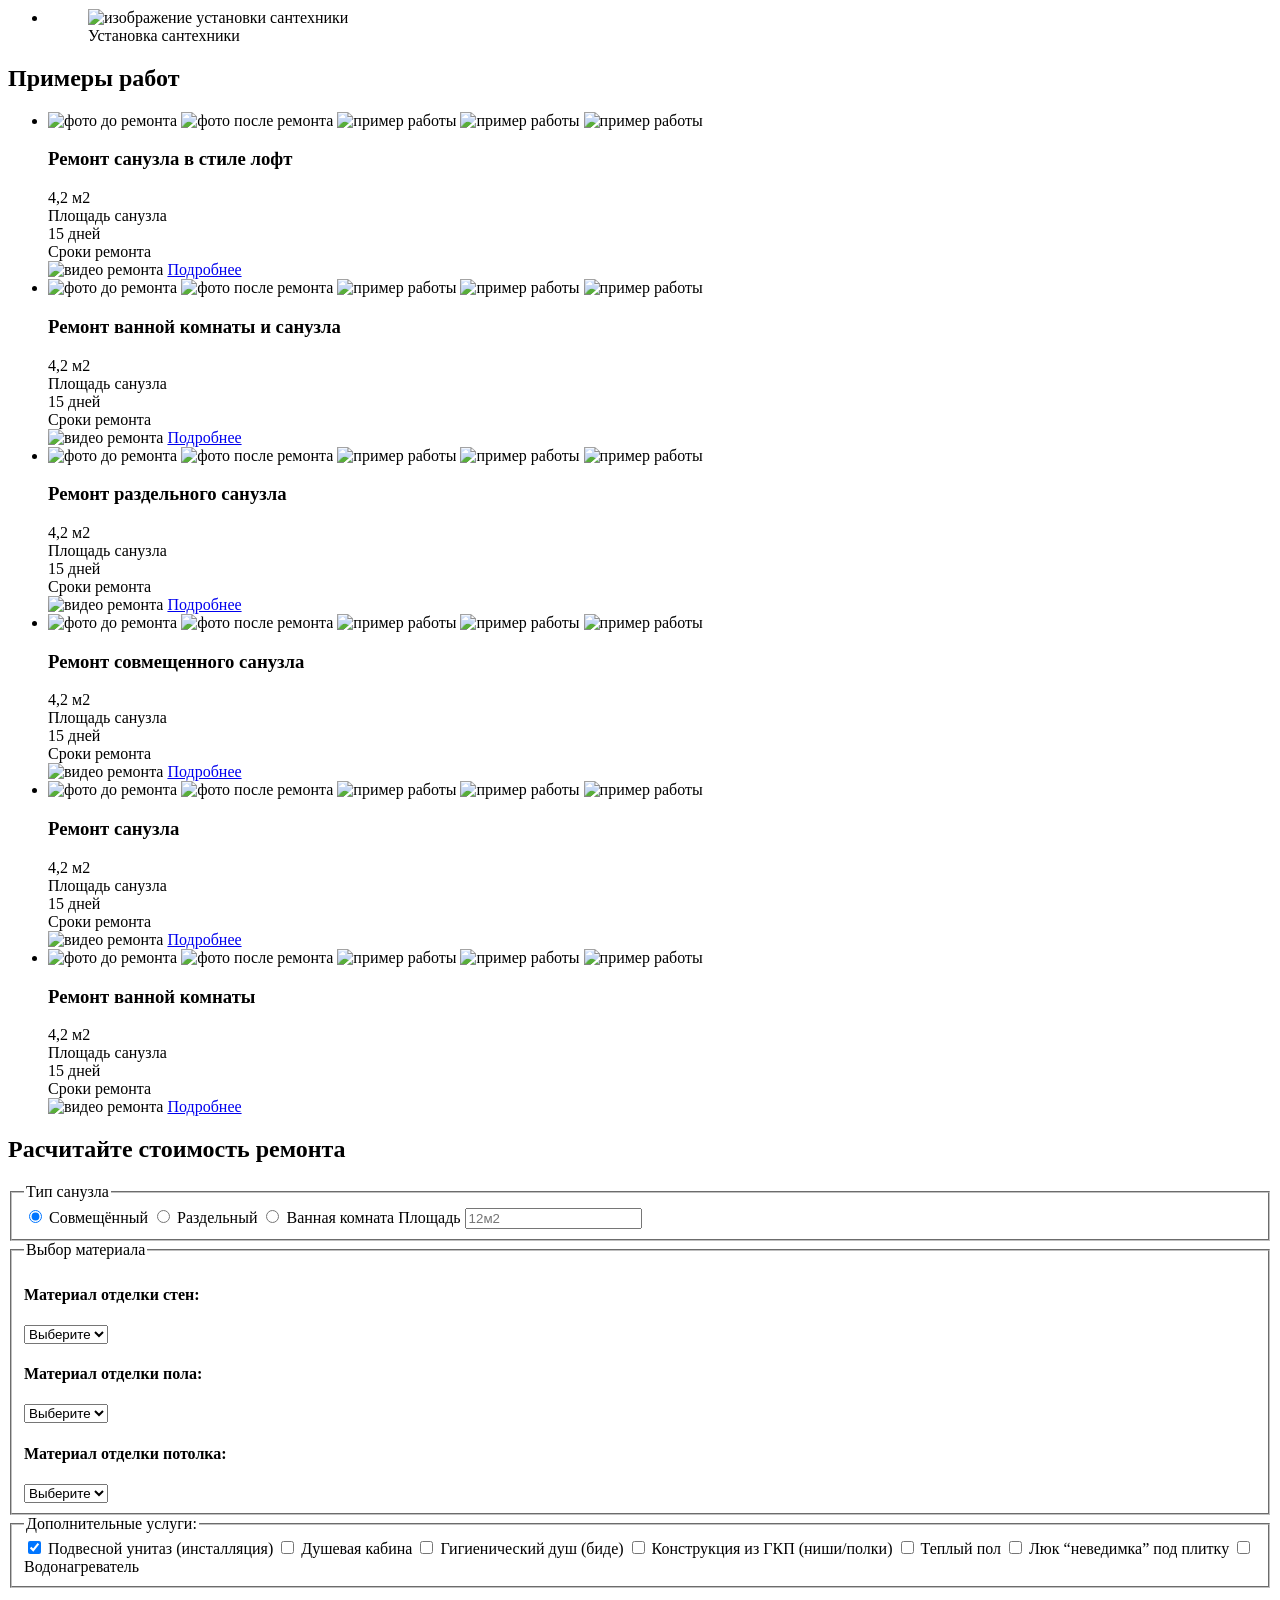
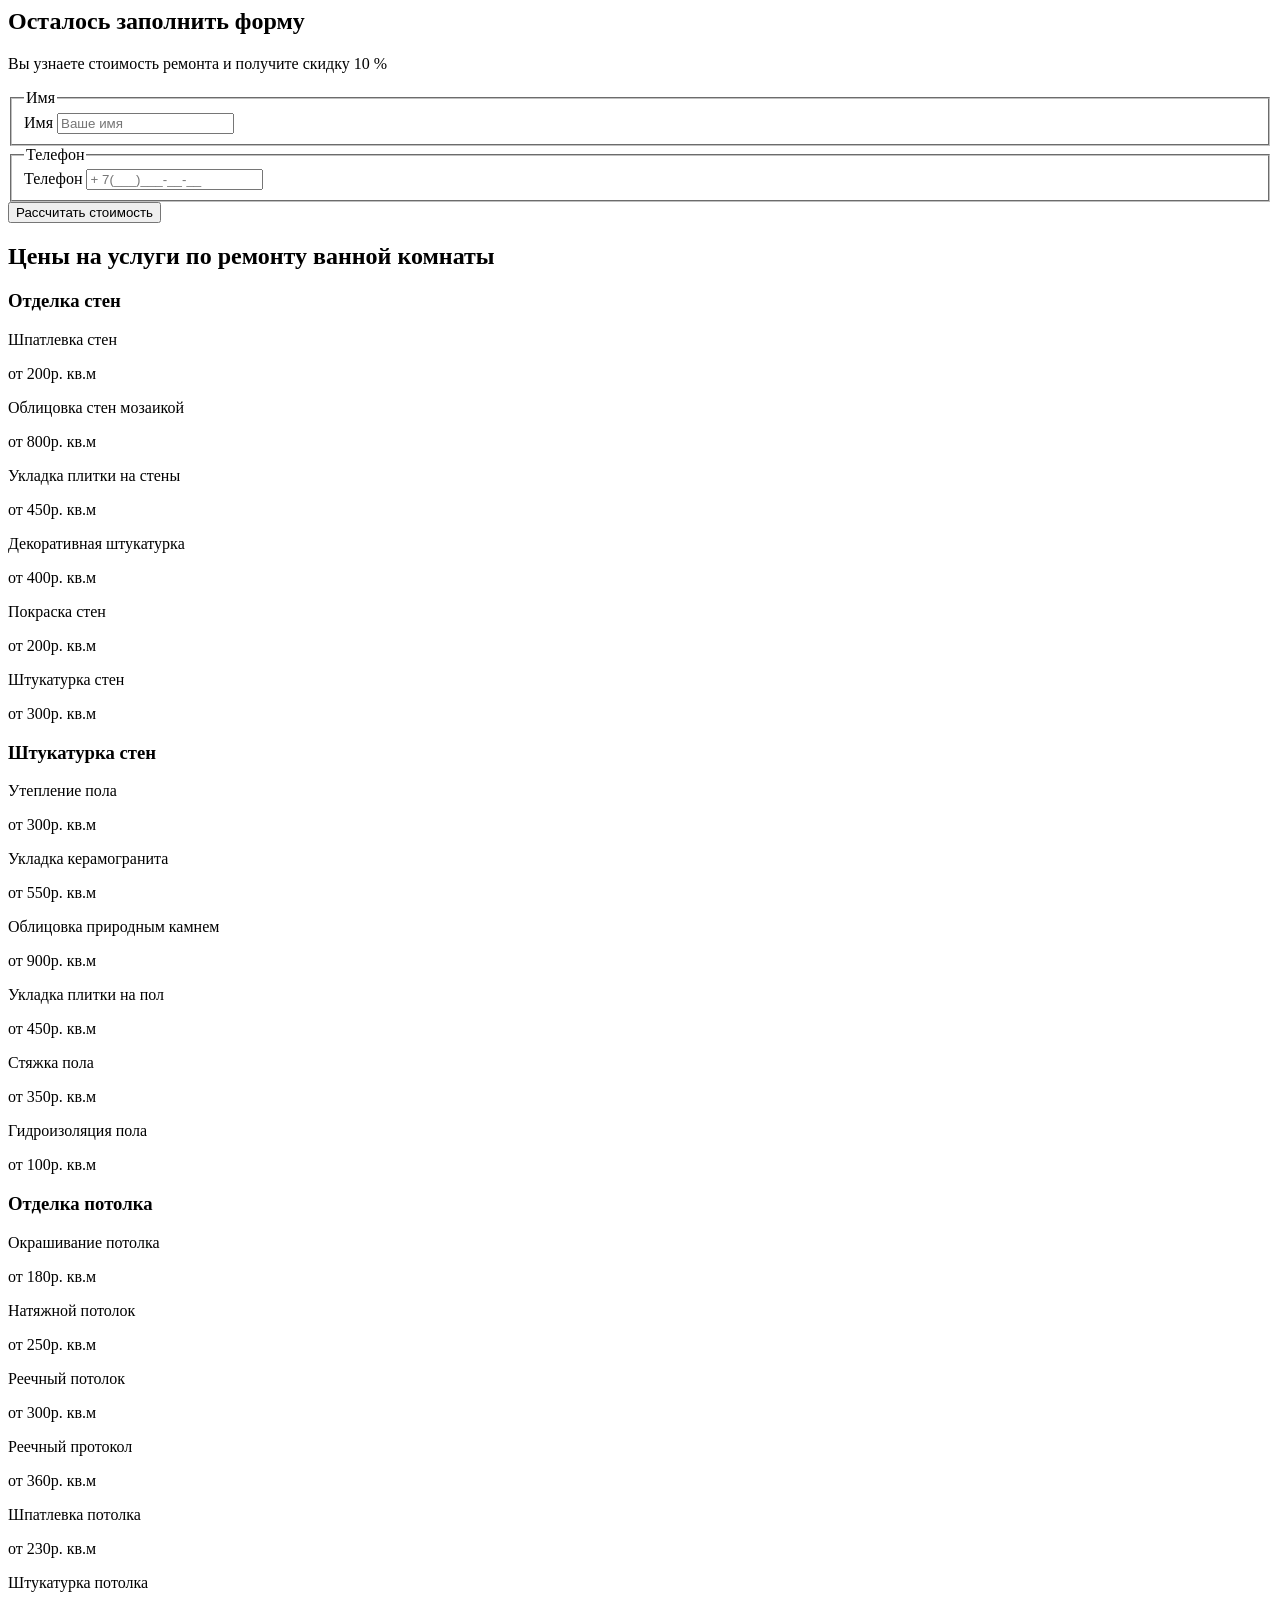
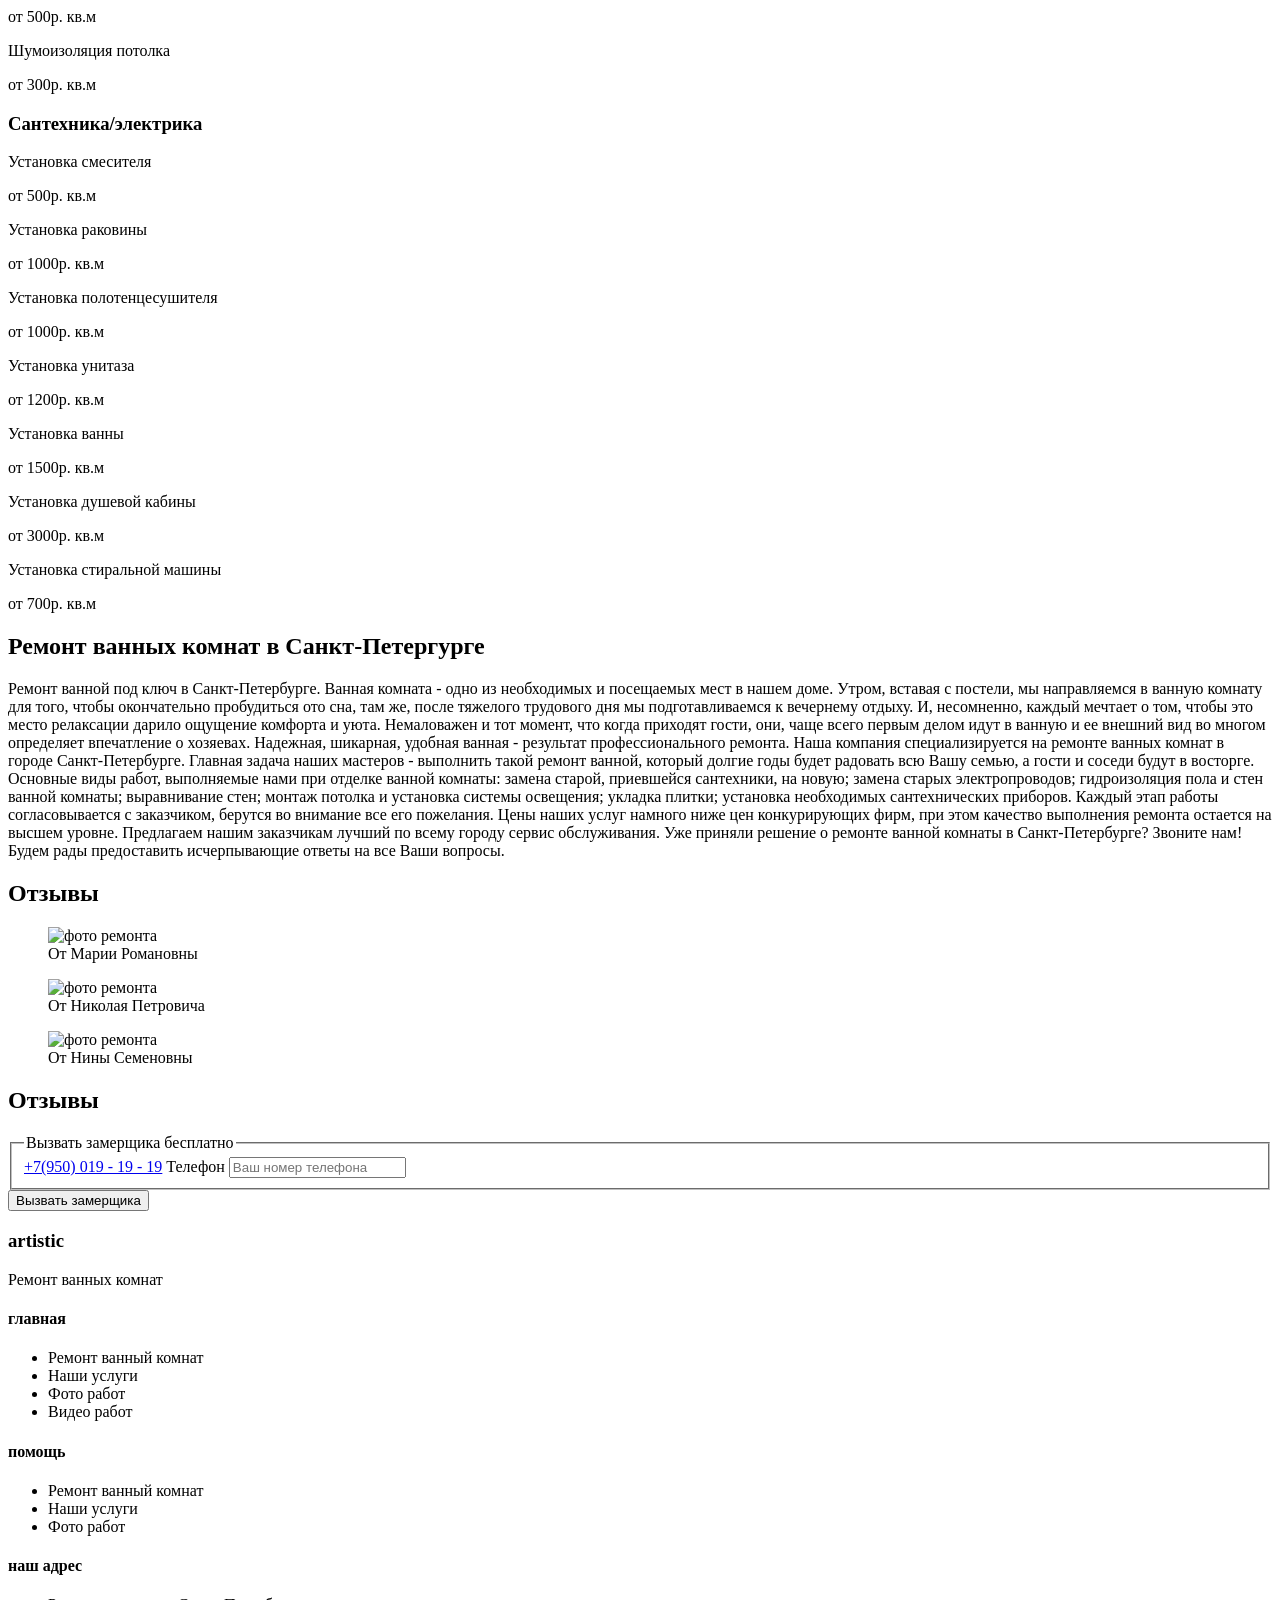
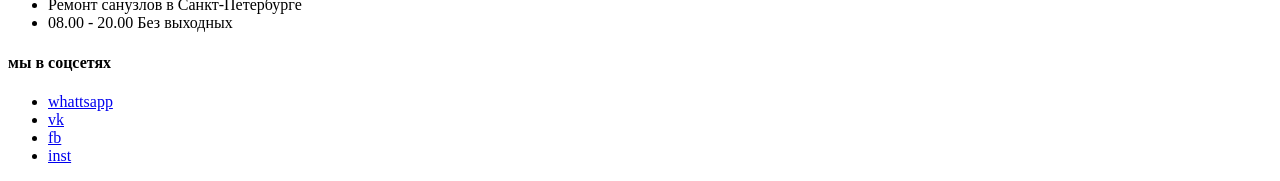
==== commit fe52aa5a: "changes" ====
--- a/docs/index.html
+++ b/docs/index.html
@@ -7,292 +7,664 @@
     <title>Document</title>
     <link rel="preconnect" href="https://fonts.googleapis.com">
     <link rel="preconnect" href="https://fonts.gstatic.com" crossorigin>
-    <link href="https://fonts.googleapis.com/css2?family=Raleway:wght@400;500;600;700;800&display=swap"
+    <link
+        href="https://fonts.googleapis.com/css2?family=Cormorant+Garamond:wght@400;500;700&family=Lato:wght@400;900&family=Montserrat:wght@400;500;700&display=swap"
         rel="stylesheet">
     <link rel="stylesheet" href="css/main.css">
-
-    <svg style="display: none;">
-        <symbol id="arrow" viewBox="0 0 25 9">
-            <path d="M25 5H1M1 5L3.5 1M1 5L4 8.5" fill="none" stroke="currentColor" />
-        </symbol>
-    </svg>
 </head>
 
-<body class="page-body">
+<body class="body">
     <header class="header">
         <div class="container">
-            <div class="header__top nav-box">
-                <a class="logo" href="#">
-                    <img class="logo__pic" src="../img/logo.svg" alt="logo">
-                </a>
+            <div class="header__top-panel">
+                <a href="#" class="logo"><img src="../img/logo.svg" alt="логотип"></a>
                 <nav class="nav">
                     <ul class="nav__list">
                         <li class="nav__item">
-                            <a href="#" class="nav__link">земля</a>
+                            <a href="#" class="nav__link">Главная</a>
                         </li>
                         <li class="nav__item">
-                            <a href="#" class="nav__link">крановые площадки</a>
+                            <a href="#" class="nav__link">Цены</a>
                         </li>
                         <li class="nav__item">
-                            <a href="#" class="nav__link">выгрузка вагонов</a>
+                            <a href="#" class="nav__link">Калькулятор ремонта</a>
                         </li>
                         <li class="nav__item">
-                            <a href="#" class="nav__link">фасовка</a>
+                            <a href="#" class="nav__link">Примеры работ</a>
                         </li>
                         <li class="nav__item">
-                            <a href="#" class="nav__link">щебень</a>
+                            <a href="#" class="nav__link">Новости</a>
+                        </li>
+                        <li class="nav__item">
+                            <a href="#" class="nav__link">Отзывы</a>
+                        </li>
+                        <li class="nav__item">
+                            <a href="tel:+7(950)0191919" class="nav__link">+7(950) 019 - 19 - 19</a>
                         </li>
                     </ul>
                 </nav>
-                <div class="contacts">
-                    <a class="contacts__item contacts__item--phone" href="tel:+7(927)6784514">
-                        +7 (927) 678-45-14
-                    </a>
-
-                    <a class="contacts__item contacts__item--address" href="#">
-                        г. Казань, Складская 20
-                    </a>
-                </div>
-                <button class="header__toggle header__toggle--closed" aria-label="переключатель меню"
-                    type="button"><span class="visually-hidden">открыть
-                        меню</span></button>
             </div>
-
-            <div class="header__bottom">
-
-                <div class="slider">
-                    <div class="slider__container">
-                        <div class="slider__slide">
-                            <div class="slider__description">
-                                <div class="slider__title">выгрузка вагонов, аренда земли, крановых площадок,
-                                    ответственное хранение</div>
-                                <button class="slider__order button button--primary" aria-label="заказать"
-                                    type="button">Заказать</button>
-                            </div>
-                            <img class="slider__img" src="../img/slide__img.jpg" alt="вагоны на фоне гор">
-                        </div>
-                    </div>
-                    <div class="slider__pagination">
-                        <button class="slider__button slider__button-left" aria-label="переключить на предыдущий слайд">
-                            <svg class="slider__button-icon">
-                                <use xlink:href="#arrow" />
-                            </svg>
-                        </button>
-                        <div class="slider__counter">1 / 3</div>
-                        <button class="slider__button slider__button-right" aria-label="переключить на следующий слайд">
-                            <svg class="slider__button-icon slider__button-icon--reverse">
-                                <use xlink:href="#arrow" />
-                            </svg>
-                        </button>
-                    </div>
-                </div>
-            </div>
+            <h1 class="header__head">artistic</h1>
+            <p class="header__text">Бережный и аккуратный ремонт для вашей ванной</p>
         </div>
     </header>
+    <section class="advantages">
+        <h2 class="advantages__head">Почему выбирают нас</h2>
+        <p class="advantages__text">Мы работаем только в Санкт-Петербурге. Благодаря этому поддерживаем качество и не
+            распылемся</p>
+        <ul class="advantages__list">
+            <li class="advantages__item">
+                <h3 class="advantages__title">Гарантия</h3>
+                <p class="advantages__description">Реальная гарантия 60 месяцев</p>
+            </li>
+            <li class="advantages__item">
+                <h3 class="advantages__title">Выгода</h3>
+                <p class="advantages__description">Ремонт ванной
+                    от 27 000 руб.</p>
+            </li>
+            <li class="advantages__item">
+                <h3 class="advantages__title">Скорость</h3>
+                <p class="advantages__description">Ванна под ключ
+                    за 12 дней </p>
+            </li>
+            <li class="advantages__item">
+                <h3 class="advantages__title">Опыт</h3>
+                <p class="advantages__description">Успешно трудимся
+                    начиная с 2007 года</p>
+            </li>
+        </ul>
+        <a href="#" class="advantages__link">Оставить заявку</a>
+    </section>
+    <section class="discount-price">
+        <h2 class="discount-price__head">Расчитайте стоимость ремонта санузла быстро
+            и легко со скидкой 5 000 рублей</h2>
+        <img class="discount-price__img" src="../img/bathroom-set_desktop.jpg" alt="набор для ванной из трех предметов">
+        <form action="get" class="discount-price__form form">
+            <fieldset class="form__fieldset">
+                <legend class="visually-hidden">Площадь санузла</legend>
+                <label class="form__label" for="area">Площадь санузла</label>
+                <input class="form__textfield" id="area" type="number" name="area" placeholder="м2">
+            </fieldset>
+            <fieldset class="form__fieldset">
+                <legend class="visually-hidden">Имя</legend>
+                <label class="form__label" for="name">Имя</label>
+                <input class="form__textfield" id="name" type="text" name="name" placeholder="Ваше имя">
+            </fieldset>
+            <fieldset class="form__fieldset">
+                <legend class="visually-hidden">Телефон</legend>
+                <label class="form__label" for="phone">Телефон</label>
+                <input class="form__textfield" id="phone" type="number" name="phone" placeholder="+ 7(___)___-__-__">
+            </fieldset>
+            <button class="form__submit" type="submit">Рассчитать стоимость</button>
+        </form>
+    </section>
     <section class="services">
-        <h2 class="services__header">Чем мы можем быть полезны?</h2>
-        <div class="services__wrapper">
-            <div class="services__frame">
-                <div class="services__icon">
-                    <div class="services__icon-img">
-                        <img class="services__icon-pic" src="../img/icon-map.svg" alt="иконка карты">
-                    </div>
-                    <p class="services__icon-text">Смотреть карту территорий</p>
-                </div>
-                <picture>
-                    <source media="(max-width: 1074px)" srcset="../img/services-1-tablet.jpg">
-                    <img class="services__picture" src="../img/services-1.jpg" alt="крановая площадка">
-                </picture>
-                <a class="services__description" href="#">крановая площадка</a>
-            </div>
-            <div class="services__frame">
-                <picture>
-                    <source media="(max-width: 1074px)" srcset="../img/services-2-tablet.jpg">
-                    <img class="services__picture" src="../img/services-2.jpg" alt="товары сельского хозяйства">
-                </picture>
-                <a class="services__description" href="#">товары сельского хозяйства</a>
-            </div>
-            <div class="services__frame">
-                <picture>
-                    <source media="(max-width: 1074px)" srcset="../img/services-3-tablet.jpg">
-                    <img class="services__picture" src="../img/services-3.jpg" alt="фасовка">
-                </picture>
-                <a class="services__description" href="#">фасовка от 300 гр до 1 тонны</a>
-            </div>
-            <div class="services__frame">
-                <picture>
-                    <source media="(max-width: 1074px)" srcset="../img/services-4-tablet.jpg">
-                    <img class="services__picture" src="../img/services-4.jpg" alt="гранитный щебень">
-                </picture>
-                <a class="services__description" href="#">гранитный щебень</a>
-            </div>
-            <div class="services__frame">
-                <div class="services__icon">
-                    <div class="services__icon-img">
-                        <img class="services__icon-pic" src="../img/icon-map.svg" alt="иконка карты">
-                    </div>
-                    <p class="services__icon-text">Смотреть карту территорий</p>
-                </div>
-                <picture>
-                    <source media="(max-width: 1074px)" srcset="../img/services-5-tablet.jpg">
-                    <img class="services__picture" src="../img/services-5.jpg" alt="земля">
-                </picture>
-                <a class="services__description" href="#">аренда земли</a>
-            </div>
-            <div class="services__frame">
-                <div class="services__icon">
-                    <div class="services__icon-img">
-                        <img class="services__icon-pic" src="../img/icon-map.svg" alt="иконка карты">
-                    </div>
-                    <p class="services__icon-text">Смотреть карту территорий</p>
-                </div>
-                <picture>
-                    <source media="(max-width: 1074px)" srcset="../img/services-6-tablet.jpg">
-                    <img class="services__picture" src="../img/services-6.jpg" alt="склад">
-                </picture>
-                <a class="services__description" href="#">аренда складов</a>
-            </div>
-            <div class="services__frame">
-                <picture>
-                    <source media="(max-width: 1074px)" srcset="../img/services-7-tablet.jpg">
-                    <img class="services__picture" src="../img/services-7.jpg" alt="выгрузка вагонов">
-                </picture>
-                <a class="services__description" href="#">выгрузка вагонов и ответственное хранение</a>
-            </div>
-            <div class="services__frame">
-                <picture>
-                    <source media="(max-width: 1074px)" srcset="../img/services-8-tablet.jpg">
-                    <img class="services__picture" src="../img/services-8.jpg" alt="автомобильные весы">
-                </picture>
-                <a class="services__description" href="#">автомобильные весы 18м, 80тн</a>
-            </div>
-            <div class="services__frame">
-                <picture>
-                    <source media="(max-width: 1074px)" srcset="../img/services-9-tablet.jpg">
-                    <img class="services__picture" src="../img/services-9.jpg" alt="железодорожные весы">
-                </picture>
-                <a class="services__description" href="#">железодорожные весы на 2 вагона</a>
-            </div>
+        <h2 class="services__head">Виды работ</h2>
+        <ul class="services__list">
+            <li class="services__item">
+                <figure>
+                    <picture>
+                        <source media="(max-width: 1074px)" srcset="../img/services-1_mobile.jpg">
+                        <img src="../img/services-1_desktop.jpg" alt="изображение санузла">
+                    </picture>
+                    <figcaption>Ремонт санузлов под ключ</figcaption>
+                </figure>
+            </li>
+            <li class="services__item">
+                <figure>
+                    <picture>
+                        <source media="(max-width: 1074px)" srcset="../img/services-2_mobile.jpg">
+                        <img src="../img/services-2_desktop.jpg" alt="изображение досок">
+                    </picture>
+                    <figcaption>Закупка и доставка товаров</figcaption>
+                </figure>
+            </li>
+            <li class="services__item">
+                <figure>
+                    <picture>
+                        <source media="(max-width: 1074px)" srcset="../img/services-3_mobile.jpg">
+                        <img src="../img/services-3_desktop.jpg" alt="изображение демонтажа плитки">
+                    </picture>
+                    <figcaption>Демонтажные работы</figcaption>
+                </figure>
+            </li>
+            <li class="services__item">
+                <figure>
+                    <picture>
+                        <source media="(max-width: 1074px)" srcset="../img/services-4_mobile.jpg">
+                        <img src="../img/services-4_desktop.jpg" alt="изображение разводки электропроводки">
+                    </picture>
+                    <figcaption>Разводка электропроводки</figcaption>
+                </figure>
+            </li>
+            <li class="services__item">
+                <figure>
+                    <picture>
+                        <source media="(max-width: 1074px)" srcset="../img/services-5_mobile.jpg">
+                        <img src="../img/services-5_desktop.jpg" alt="изображение укладки плитки на пол">
+                    </picture>
+                    <figcaption>Укладка плитки на стены и пол</figcaption>
+                </figure>
+            </li>
+            <li class="services__item">
+                <figure>
+                    <picture>
+                        <source media="(max-width: 1074px)" srcset="../img/services-6_mobile.jpg">
+                        <img src="../img/services-6_desktop.jpg" alt="изображение труб">
+                    </picture>
+                    <figcaption>Разводка труб</figcaption>
+                </figure>
+            </li>
+            <li class="services__item">
+                <figure>
+                    <picture>
+                        <source media="(max-width: 1074px)" srcset="../img/services-7_mobile.jpg">
+                        <img src="../img/services-7_desktop.jpg" alt="изображение отделанных стен">
+                    </picture>
+                    <figcaption>Отделка стен</figcaption>
+                </figure>
+            </li>
+            <li class="services__item">
+                <figure>
+                    <picture>
+                        <source media="(max-width: 1074px)" srcset="../img/services-8_mobile.jpg">
+                        <img src="../img/services-8_desktop.jpg" alt="изображение выравнивания полов">
+                    </picture>
+                    <figcaption>Выравнивание полов</figcaption>
+                </figure>
+            </li>
+            <li class="services__item">
+                <figure>
+                    <picture>
+                        <source media="(max-width: 1074px)" srcset="../img/services-9_mobile.jpg">
+                        <img src="../img/services-9_desktop.jpg" alt="изображение отделанного потолка">
+                    </picture>
+                    <figcaption>Отделка потолка</figcaption>
+                </figure>
+            </li>
+            <li class="services__item">
+                <figure>
+                    <picture>
+                        <source media="(max-width: 1074px)" srcset="../img/services-10_mobile.jpg">
+                        <img src="../img/services-10_desktop.jpg" alt="изображение санузла">
+                    </picture>
+                    <figcaption>Дизайн проект</figcaption>
+                </figure>
+            </li>
+            <li class="services__item">
+                <figure>
+                    <picture>
+                        <source media="(max-width: 1074px)" srcset="../img/services-11_mobile.jpg">
+                        <img src="../img/services-11_desktop.jpg" alt="изображение душа">
+                    </picture>
+                    <figcaption>Установка бытовой техника</figcaption>
+                </figure>
+            </li>
+            <li class="services__item">
+                <figure>
+                    <picture>
+                        <source media="(max-width: 1074px)" srcset="../img/services-12_mobile.jpg">
+                        <img src="../img/services-12_desktop.jpg" alt="изображение установки сантехники">
+                    </picture>
+                    <figcaption>Установка сантехники</figcaption>
+                </figure>
+            </li>
+        </ul>
+    </section>
+    <section class="examples">
+        <h2 class="examples__head">Примеры работ</h2>
+        <ul class="examples__list">
+            <li class="examples__item">
+                <div class="examples__before-after">
+                    <picture>
+                        <source media="(max-width: 1074px)" srcset="../img/before-1_mobile.jpg">
+                        <img src="../img/before-1_desktop.jpg" alt="фото до ремонта">
+                    </picture>
+                    <picture>
+                        <source media="(max-width: 1074px)" srcset="../img/after-1_mobile.jpg">
+                        <img src="../img/after-1_desktop.jpg" alt="фото после ремонта">
+                    </picture>
+                    <picture>
+                        <source media="(max-width: 1074px)" srcset="../img/examples-1-1_mobile.jpg">
+                        <img src="../img/examples-1-1_desktop.jpg" alt="пример работы">
+                    </picture>
+                    <picture>
+                        <source media="(max-width: 1074px)" srcset="../img/examples-1-2_mobile.jpg">
+                        <img src="../img/examples-1-2_desktop.jpg" alt="пример работы">
+                    </picture>
+                    <picture>
+                        <source media="(max-width: 1074px)" srcset="../img/examples-1-3_mobile.jpg">
+                        <img src="../img/examples-1-3_desktop.jpg" alt="пример работы">
+                    </picture>
+                </div>
+                <div class="examples__remont">
+                    <h3 class="examples__title">Ремонт санузла в стиле лофт</h3>
+                    <div class="examples__area-number">4,2 м2</div>
+                    <div class="examples__area">Площадь санузла</div>
+                    <div class="examples__terms-days">15 дней</div>
+                    <div class="examples__terms">Сроки ремонта</div>
+                    <picture>
+                        <source media="(max-width: 1074px)" srcset="../img/video_mobile.jpg">
+                        <img src="../img/video_desktop.jpg" alt="видео ремонта">
+                    </picture>
+                    <a href="#" class="examples__more">Подробнее</a>
+                </div>
+            </li>
+            <li class="examples__item">
+                <div class="examples__before-after">
+                    <picture>
+                        <source media="(max-width: 1074px)" srcset="../img/before-2_mobile.jpg">
+                        <img src="../img/before-2_desktop.jpg" alt="фото до ремонта">
+                    </picture>
+                    <picture>
+                        <source media="(max-width: 1074px)" srcset="../img/after-2_mobile.jpg">
+                        <img src="../img/after-2_desktop.jpg" alt="фото после ремонта">
+                    </picture>
+                    <picture>
+                        <source media="(max-width: 1074px)" srcset="../img/examples-2-1_mobile.jpg">
+                        <img src="../img/examples-2-1_desktop.jpg" alt="пример работы">
+                    </picture>
+                    <picture>
+                        <source media="(max-width: 1074px)" srcset="../img/examples-2-2_mobile.jpg">
+                        <img src="../img/examples-2-2_desktop.jpg" alt="пример работы">
+                    </picture>
+                    <picture>
+                        <source media="(max-width: 1074px)" srcset="../img/examples-2-3_mobile.jpg">
+                        <img src="../img/examples-2-3_desktop.jpg" alt="пример работы">
+                    </picture>
+                </div>
+                <div class="examples__remont">
+                    <h3 class="examples__title">Ремонт ванной комнаты
+                        и санузла</h3>
+                    <div class="examples__area-number">4,2 м2</div>
+                    <div class="examples__area">Площадь санузла</div>
+                    <div class="examples__terms-days">15 дней</div>
+                    <div class="examples__terms">Сроки ремонта</div>
+                    <picture>
+                        <source media="(max-width: 1074px)" srcset="../img/video_mobile.jpg">
+                        <img src="../img/video_desktop.jpg" alt="видео ремонта">
+                    </picture>
+                    <a href="#" class="examples__more">Подробнее</a>
+                </div>
+            </li>
+            <li class="examples__item">
+                <div class="examples__before-after">
+                    <picture>
+                        <source media="(max-width: 1074px)" srcset="../img/before-3_mobile.jpg">
+                        <img src="../img/before-3_desktop.jpg" alt="фото до ремонта">
+                    </picture>
+                    <picture>
+                        <source media="(max-width: 1074px)" srcset="../img/after-3_mobile.jpg">
+                        <img src="../img/after-3_desktop.jpg" alt="фото после ремонта">
+                    </picture>
+                    <picture>
+                        <source media="(max-width: 1074px)" srcset="../img/examples-3-1_mobile.jpg">
+                        <img src="../img/examples-3-1_desktop.jpg" alt="пример работы">
+                    </picture>
+                    <picture>
+                        <source media="(max-width: 1074px)" srcset="../img/examples-3-2_mobile.jpg">
+                        <img src="../img/examples-3-2_desktop.jpg" alt="пример работы">
+                    </picture>
+                    <picture>
+                        <source media="(max-width: 1074px)" srcset="../img/examples-3-3_mobile.jpg">
+                        <img src="../img/examples-3-3_desktop.jpg" alt="пример работы">
+                    </picture>
+                </div>
+                <div class="examples__remont">
+                    <h3 class="examples__title">Ремонт раздельного санузла</h3>
+                    <div class="examples__area-number">4,2 м2</div>
+                    <div class="examples__area">Площадь санузла</div>
+                    <div class="examples__terms-days">15 дней</div>
+                    <div class="examples__terms">Сроки ремонта</div>
+                    <picture>
+                        <source media="(max-width: 1074px)" srcset="../img/video_mobile.jpg">
+                        <img src="../img/video_desktop.jpg" alt="видео ремонта">
+                    </picture>
+                    <a href="#" class="examples__more">Подробнее</a>
+                </div>
+            </li>
+            <li class="examples__item">
+                <div class="examples__before-after">
+                    <picture>
+                        <source media="(max-width: 1074px)" srcset="../img/before-4_mobile.jpg">
+                        <img src="../img/before-4_desktop.jpg" alt="фото до ремонта">
+                    </picture>
+                    <picture>
+                        <source media="(max-width: 1074px)" srcset="../img/after-4_mobile.jpg">
+                        <img src="../img/after-4_desktop.jpg" alt="фото после ремонта">
+                    </picture>
+                    <picture>
+                        <source media="(max-width: 1074px)" srcset="../img/examples-4-1_mobile.jpg">
+                        <img src="../img/examples-4-1_desktop.jpg" alt="пример работы">
+                    </picture>
+                    <picture>
+                        <source media="(max-width: 1074px)" srcset="../img/examples-4-2_mobile.jpg">
+                        <img src="../img/examples-4-2_desktop.jpg" alt="пример работы">
+                    </picture>
+                    <picture>
+                        <source media="(max-width: 1074px)" srcset="../img/examples-4-3_mobile.jpg">
+                        <img src="../img/examples-4-3_desktop.jpg" alt="пример работы">
+                    </picture>
+                </div>
+                <div class="examples__remont">
+                    <h3 class="examples__title">Ремонт совмещенного санузла</h3>
+                    <div class="examples__area-number">4,2 м2</div>
+                    <div class="examples__area">Площадь санузла</div>
+                    <div class="examples__terms-days">15 дней</div>
+                    <div class="examples__terms">Сроки ремонта</div>
+                    <picture>
+                        <source media="(max-width: 1074px)" srcset="../img/video_mobile.jpg">
+                        <img src="../img/video_desktop.jpg" alt="видео ремонта">
+                    </picture>
+                    <a href="#" class="examples__more">Подробнее</a>
+                </div>
+            </li>
+            <li class="examples__item">
+                <div class="examples__before-after">
+                    <picture>
+                        <source media="(max-width: 1074px)" srcset="../img/before-5_mobile.jpg">
+                        <img src="../img/before-5_desktop.jpg" alt="фото до ремонта">
+                    </picture>
+                    <picture>
+                        <source media="(max-width: 1074px)" srcset="../img/after-5_mobile.jpg">
+                        <img src="../img/after-5_desktop.jpg" alt="фото после ремонта">
+                    </picture>
+                    <picture>
+                        <source media="(max-width: 1074px)" srcset="../img/examples-5-1_mobile.jpg">
+                        <img src="../img/examples-5-1_desktop.jpg" alt="пример работы">
+                    </picture>
+                    <picture>
+                        <source media="(max-width: 1074px)" srcset="../img/examples-5-2_mobile.jpg">
+                        <img src="../img/examples-5-2_desktop.jpg" alt="пример работы">
+                    </picture>
+                    <picture>
+                        <source media="(max-width: 1074px)" srcset="../img/examples-5-3_mobile.jpg">
+                        <img src="../img/examples-5-3_desktop.jpg" alt="пример работы">
+                    </picture>
+                </div>
+                <div class="examples__remont">
+                    <h3 class="examples__title">Ремонт санузла</h3>
+                    <div class="examples__area-number">4,2 м2</div>
+                    <div class="examples__area">Площадь санузла</div>
+                    <div class="examples__terms-days">15 дней</div>
+                    <div class="examples__terms">Сроки ремонта</div>
+                    <picture>
+                        <source media="(max-width: 1074px)" srcset="../img/video_mobile.jpg">
+                        <img src="../img/video_desktop.jpg" alt="видео ремонта">
+                    </picture>
+                    <a href="#" class="examples__more">Подробнее</a>
+                </div>
+            </li>
+            <li class="examples__item">
+                <div class="examples__before-after">
+                    <picture>
+                        <source media="(max-width: 1074px)" srcset="../img/before-6_mobile.jpg">
+                        <img src="../img/before-6_desktop.jpg" alt="фото до ремонта">
+                    </picture>
+                    <picture>
+                        <source media="(max-width: 1074px)" srcset="../img/after-6_mobile.jpg">
+                        <img src="../img/after-6_desktop.jpg" alt="фото после ремонта">
+                    </picture>
+                    <picture>
+                        <source media="(max-width: 1074px)" srcset="../img/examples-6-1_mobile.jpg">
+                        <img src="../img/examples-6-1_desktop.jpg" alt="пример работы">
+                    </picture>
+                    <picture>
+                        <source media="(max-width: 1074px)" srcset="../img/examples-6-2_mobile.jpg">
+                        <img src="../img/examples-6-2_desktop.jpg" alt="пример работы">
+                    </picture>
+                    <picture>
+                        <source media="(max-width: 1074px)" srcset="../img/examples-6-3_mobile.jpg">
+                        <img src="../img/examples-6-3_desktop.jpg" alt="пример работы">
+                    </picture>
+                </div>
+                <div class="examples__remont">
+                    <h3 class="examples__title">Ремонт ванной комнаты</h3>
+                    <div class="examples__area-number">4,2 м2</div>
+                    <div class="examples__area">Площадь санузла</div>
+                    <div class="examples__terms-days">15 дней</div>
+                    <div class="examples__terms">Сроки ремонта</div>
+                    <picture>
+                        <source media="(max-width: 1074px)" srcset="../img/video_mobile.jpg">
+                        <img src="../img/video_desktop.jpg" alt="видео ремонта">
+                    </picture>
+                    <a href="#" class="examples__more">Подробнее</a>
+                </div>
+            </li>
+        </ul>
+    </section>
+    <section class="calculator">
+        <h2 class="calculator__head">Расчитайте стоимость ремонта</h2>
+        <form action="get" class="calculator__form form">
+            <fieldset class="form__bathroom-type">
+                <legend class="form__legend">Тип санузла</legend>
+                <input class="form__choice" type="radio" name="type" value="choice" id="combined" checked>
+                <label class="form__choice-which" for="combined">Совмещённый</label>
+                <input class="form__choice" type="radio" name="type" value="choice" id="separate">
+                <label class="form__choice-which" for="separate">Раздельный</label>
+                <input class="form__choice" type="radio" name="type" value="choice" id="bathroom">
+                <label class="form__choice-which" for="bathroom">Ванная комната</label>
+
+                <label class="form__area" for="bathroom-area">Площадь</label>
+                <input class="form__textfield" id="bathroom-area" type="number" name="area" placeholder="12м2">
+            </fieldset>
+            <fieldset class="form__materials materials">
+                <legend class="visually-hidden">Выбор материала</legend>
+                <h4 class="materials__head">Материал отделки стен:</h4>
+                <select name="materials">
+                    <option>Выберите</option>
+                    <option>Пункт 2</option>
+                </select>
+                <h4 class="materials__head">Материал отделки пола:</h4>
+                <select name="materials">
+                    <option>Выберите</option>
+                    <option>Пункт 2</option>
+                </select>
+                <h4 class="materials__head">Материал отделки потолка:</h4>
+                <select name="materials">
+                    <option>Выберите</option>
+                    <option>Пункт 2</option>
+                </select>
+            </fieldset>
+            <fieldset class="form__additional-services additional-services">
+                <legend class="form__legend">Дополнительные услуги:</legend>
+                <input class="additional-services__checkbox" type="checkbox" name="addition" value="choice"
+                    id="installation" checked>
+                <label class="additional-services__label" for="installation">Подвесной унитаз
+                    (инсталляция)</label>
+                <input class="additional-services__checkbox" type="checkbox" name="addition" value="choice" id="shower">
+                <label class="additional-services__label" for="shower">Душевая кабина</label>
+                <input class="additional-services__checkbox" type="checkbox" name="addition" value="choice" id="bidet">
+                <label class="additional-services__label" for="bidet">Гигиенический душ (биде)</label>
+                <input class="additional-services__checkbox" type="checkbox" name="addition" value="choice"
+                    id="construction">
+                <label class="additional-services__label" for="construction">Конструкция из ГКП
+                    (ниши/полки)</label>
+                <input class="additional-services__checkbox" type="checkbox" name="addition" value="choice"
+                    id="warmfloor">
+                <label class="additional-services__label" for="warmfloor">Теплый пол</label>
+                <input class="additional-services__checkbox" type="checkbox" name="addition" value="choice" id="hatch">
+                <label class="additional-services__label" for="hatch">Люк “неведимка” под плитку</label>
+                <input class="additional-services__checkbox" type="checkbox" name="addition" value="choice" id="boiler">
+                <label class="additional-services__label" for="boiler">Водонагреватель</label>
+            </fieldset>
+
+            <h2 class="form__head">Осталось заполнить форму</h2>
+            <p class="form__text">Вы узнаете стоимость ремонта
+                и получите скидку 10 %</p>
+            <fieldset class="form__fieldset">
+                <legend class="visually-hidden">Имя</legend>
+                <label class="form__label" for="final-name">Имя</label>
+                <input class="form__textfield" id="final-name" type="text" name="name" placeholder="Ваше имя">
+            </fieldset>
+            <fieldset class="form__fieldset">
+                <legend class="visually-hidden">Телефон</legend>
+                <label class="form__label" for="final-phone">Телефон</label>
+                <input class="form__textfield" id="final-phone" type="number" name="phone"
+                    placeholder="+ 7(___)___-__-__">
+            </fieldset>
+            <button class="form__submit" type="submit">Рассчитать стоимость</button>
+        </form>
+    </section>
+    <section class="price">
+        <h2 class="price__head">Цены на услуги по ремонту ванной комнаты</h2>
+        <h3 class="price__title">Отделка стен</h3>
+        <div class="price__column">
+            <p class="price__service">Шпатлевка стен</p>
+            <p class="price__price">от 200р. кв.м</p>
+            <p class="price__service">Облицовка стен мозаикой</p>
+            <p class="price__price">от 800р. кв.м</p>
+            <p class="price__service">Укладка плитки на стены</p>
+            <p class="price__price">от 450р. кв.м</p>
+            <p class="price__service">Декоративная штукатурка</p>
+            <p class="price__price">от 400р. кв.м</p>
+            <p class="price__service">Покраска стен</p>
+            <p class="price__price">от 200р. кв.м</p>
+            <p class="price__service">Штукатурка стен</p>
+            <p class="price__price">от 300р. кв.м</p>
         </div>
-    </section>
-    <section class="advantages">
-        <div class="container">
-            <h2 class="advantages__header">Наши преимущества</h2>
-            <ol class="advantages__list">
-                <li class="advantages__item advantages__item--1">11,5 га площадь базы</li>
-                <li class="advantages__item advantages__item--2">2 своих тепловоза</li>
-                <li class="advantages__item advantages__item--3">Повышенный путь для выгрузки инертных грузов</li>
-                <li class="advantages__item advantages__item--4">8 км от центра Казани</li>
-                <li class="advantages__item advantages__item--5">Возможность выгрузки хопров и сыпучих грузов</li>
-                <li class="advantages__item advantages__item--6">Железнодорожные весы на 2 вагона</li>
-                <li class="advantages__item advantages__item--7">Автомобильные весы 18 м на 80 тонн</li>
-                <li class="advantages__item advantages__item--8">3 пандуса для выгрузки и загрузки крытых вагонов и фур
-                </li>
-                <li class="advantages__item advantages__item--9">Козловой кран</li>
-            </ol>
+        <h3 class="price__title">Штукатурка стен</h3>
+        <div class="price__column">
+            <p class="price__service">Утепление пола</p>
+            <p class="price__price">от 300р. кв.м</p>
+            <p class="price__service">Укладка керамогранита</p>
+            <p class="price__price">от 550р. кв.м</p>
+            <p class="price__service">Облицовка природным камнем</p>
+            <p class="price__price">от 900р. кв.м</p>
+            <p class="price__service">Укладка плитки на пол</p>
+            <p class="price__price">от 450р. кв.м</p>
+            <p class="price__service">Стяжка пола</p>
+            <p class="price__price">от 350р. кв.м</p>
+            <p class="price__service">Гидроизоляция пола</p>
+            <p class="price__price">от 100р. кв.м</p>
         </div>
-    </section>
-    <section class="map">
-        <div class="container">
-            <h2 class="map__header">Карта территорий</h2>
+        <h3 class="price__title">Отделка потолка</h3>
+        <div class="price__column">
+            <p class="price__service">Окрашивание потолка</p>
+            <p class="price__price">от 180р. кв.м</p>
+            <p class="price__service">Натяжной потолок</p>
+            <p class="price__price">от 250р. кв.м</p>
+            <p class="price__service">Реечный потолок</p>
+            <p class="price__price">от 300р. кв.м</p>
+            <p class="price__service">Реечный протокол</p>
+            <p class="price__price">от 360р. кв.м</p>
+            <p class="price__service">Шпатлевка потолка</p>
+            <p class="price__price">от 230р. кв.м</p>
+            <p class="price__service">Штукатурка потолка</p>
+            <p class="price__price">от 500р. кв.м</p>
+            <p class="price__service">Шумоизоляция потолка</p>
+            <p class="price__price">от 300р. кв.м</p>
+        </div>
+        <h3 class="price__title">Сантехника/электрика</h3>
+        <div class="price__column">
+            <p class="price__service">Установка смесителя</p>
+            <p class="price__price">от 500р. кв.м</p>
+            <p class="price__service">Установка раковины</p>
+            <p class="price__price">от 1000р. кв.м</p>
+            <p class="price__service">Установка полотенцесушителя</p>
+            <p class="price__price">от 1000р. кв.м</p>
+            <p class="price__service">Установка унитаза</p>
+            <p class="price__price">от 1200р. кв.м</p>
+            <p class="price__service">Установка ванны</p>
+            <p class="price__price">от 1500р. кв.м</p>
+            <p class="price__service">Установка душевой кабины</p>
+            <p class="price__price">от 3000р. кв.м</p>
+            <p class="price__service">Установка стиральной машины</p>
+            <p class="price__price">от 700р. кв.м</p>
+        </div>
+    </section>
+    <section class="description">
+        <h2 class="description__head">Ремонт ванных комнат в Санкт-Петергурге</h2>
+        <p class="description__text"> Ремонт ванной под ключ в Санкт-Петербурге. Ванная комната - одно из необходимых и
+            посещаемых мест в нашем доме. Утром, вставая с постели, мы направляемся в ванную комнату для того, чтобы
+            окончательно пробудиться ото сна, там же, после тяжелого трудового дня мы подготавливаемся к вечернему
+            отдыху.
+            И, несомненно, каждый мечтает о том, чтобы это место релаксации дарило ощущение комфорта и уюта. Немаловажен
+            и тот момент, что когда приходят гости, они, чаще всего первым делом идут в ванную
+            и ее внешний вид во многом определяет впечатление о хозяевах.
+
+            Надежная, шикарная, удобная ванная - результат профессионального ремонта. Наша компания специализируется
+            на ремонте ванных комнат в городе Санкт-Петербурге. Главная задача наших
+            мастеров - выполнить такой ремонт ванной, который долгие годы будет радовать всю Вашу семью,
+            а гости и соседи будут в восторге.
+
+            Основные виды работ, выполняемые нами при отделке ванной комнаты: замена старой, приевшейся сантехники,
+            на новую; замена старых электропроводов; гидроизоляция пола и стен ванной комнаты; выравнивание стен; монтаж
+            потолка и установка системы освещения; укладка плитки; установка необходимых сантехнических приборов.
+
+            Каждый этап работы согласовывается с заказчиком, берутся во внимание все его пожелания. Цены наших услуг
+            намного ниже цен конкурирующих фирм, при этом качество выполнения ремонта остается на высшем уровне.
+            Предлагаем нашим заказчикам лучший по всему городу сервис обслуживания.
+
+            Уже приняли решение о ремонте ванной комнаты в Санкт-Петербурге? Звоните нам! Будем рады предоставить
+            исчерпывающие ответы на все Ваши вопросы.</p>
+    </section>
+    <section class="opinions">
+        <h2 class="visually-hidden">Отзывы</h2>
+        <figure>
             <picture>
-                <source media="(max-width: 1074px)" srcset="../img/map-tablet.png">
-                <img class="map__picture" src="../img/map.png" alt="карта территорий">
+                <source media="(max-width: 1074px)" srcset="../img/opinions_mobile.jpg">
+                <img src="../img/opinions_desktop.jpg" alt="фото ремонта">
             </picture>
-        </div>
-    </section>
-    <div class="container">
-        <section class="rent-ground">
-            <div class="container__small">
-                <h2 class="rent-ground__header">аренда земли</h2>
-                <p class="rent-ground__text">
-                    Предлагаем в аренду открытые площадки для хранения грузов и техники. Площадь базы составляет 11,5га.
-                    Общая протяженность внутренних ж/д путей позволяет производить погрузо-разгрузочные работы до 60
-                    вагонов
-                    в сутки единовременно. На базе работают два маневровых собственных тепловоза.
-                    Есть железнодорожные и автомобильные весы, козловой кран, повышенный путь, пандусы для выгрузки
-                    крытых
-                    вагонов и фур.</p>
-                <a href="#" class="rent-ground__link">получить консультацию</a>
-            </div>
+            <figcaption>От Марии Романовны</figcaption>
+        </figure>
+        <figure>
             <picture>
-                <source media="(max-width: 1074px)" srcset="../img/rent-ground-tablet.jpg">
-                <img class="rent-ground__picture" src="../img/rent-ground.jpg" alt="аренда земли">
+                <source media="(max-width: 1074px)" srcset="../img/opinions_mobile.jpg">
+                <img src="../img/opinions_desktop.jpg" alt="фото ремонта">
             </picture>
-        </section>
-    </div>
-    <section class="rent-storage">
-        <div class="container">
-            <div class="rent-storage__column">
-                <h2 class="rent-storage__header">аренда складов</h2>
-                <p class="rent-storage__text">
-                    Предлагаем в аренду крытые и открытые складские и производственные площадки. Склады комплекса
-                    оснащены
-                    погрузочно-разгрузочной техникой. Открытые складские площадки приспособлены и для хранения
-                    негабаритных
-                    грузов. Собственный ж.д. подъездной путь. Охраняемая территория, удобные подъездные пути для любых
-                    видов
-                    транспорта. На закрытой территории базы обеспечивается функционирование всех инженерных сетей.</p>
-                <a href="#" class="rent-storage__link">получить консультацию</a>
-            </div>
+            <figcaption>От Николая Петровича</figcaption>
+        </figure>
+        <figure>
             <picture>
-                <source media="(max-width: 1074px)" srcset="../img/rent-storage-tablet.jpg">
-                <img class="rent-storage__picture" src="../img/rent-storage.jpg" alt="аренда складов">
+                <source media="(max-width: 1074px)" srcset="../img/opinions_mobile.jpg">
+                <img src="../img/opinions_desktop.jpg" alt="фото ремонта">
             </picture>
-        </div>
-    </section>
-    <section class="contact-form">
-        <h2 class="contact-form__header">узнать о ценах, получить консультацию
-            или персональное предложение</h2>
-        <form action="get" class="contact-form__form">
-            <legend class="visually-hidden">данные пользователя</legend>
-            <label class="contact-form__label"><input class="contact-form__textfield" type="text" name="name"
-                    placeholder="Имя">
-            </label>
-            <label class="contact-form__label"><input class="contact-form__textfield" type="text" name="name"
-                    placeholder="Телефон">
-            </label>
-            <button class="contact-form__submit" type="submit">отправить</button>
+            <figcaption>От Нины Семеновны</figcaption>
+        </figure>
+    </section>
+    <section class="call">
+        <h2 class="visually-hidden">Отзывы</h2>
+        <form action="get" class="call__form form">
+            <fieldset class="form__fieldset">
+                <legend>Вызвать замерщика бесплатно</legend>
+                <a href="tel:+7(950)0191919">+7(950) 019 - 19 - 19</a>
+                <label class="visually-hidden form__label" for="call-phone">Телефон</label>
+                <input class="form__textfield" id="call-phone" type="number" name="phone"
+                    placeholder="Ваш номер телефона">
+            </fieldset>
+            <button class="form__submit" type="submit">Вызвать замерщика</button>
         </form>
     </section>
     <footer class="footer">
-        <div class="container">
-            <div class="footer__top nav-box">
-                <a class="logo logo--footer" href="#">
-                    <img class="logo__pic" src="../img/logo.svg" alt="logo">
-                </a>
-                <nav class="nav nav--footer">
-                    <ul class="nav__list nav__list--footer">
-                        <li class="nav__item">
-                            <a href="#" class="nav__link nav__link--active">земля</a>
-                        </li>
-                        <li class="nav__item">
-                            <a href="#" class="nav__link">крановые площадки</a>
-                        </li>
-                        <li class="nav__item">
-                            <a href="#" class="nav__link">выгрузка вагонов</a>
-                        </li>
-                        <li class="nav__item">
-                            <a href="#" class="nav__link">фасовка</a>
-                        </li>
-                        <li class="nav__item">
-                            <a href="#" class="nav__link">щебень</a>
-                        </li>
-                    </ul>
-                </nav>
-                <div class="contacts">
-                    <a class="contacts__item contacts__item--phone" href="tel:+7(927)6784514">
-                        +7 (927) 678-45-14
-                    </a>
-
-                    <a class="contacts__item contacts__item--address" href="#">
-                        г. Казань, Складская 20
-                    </a>
-                </div>
-            </div>
-        </div>
+        <h3 class="footer__name">artistic</h3>
+        <p class="footer__description">Ремонт ванных комнат</p>
+        <h4 class="footer__title">главная</h4>
+        <ul class="footer__general-list">
+            <li class="footer__general-item">Ремонт ванный комнат</li>
+            <li class="footer__general-item">Наши услуги</li>
+            <li class="footer__general-item">Фото работ</li>
+            <li class="footer__general-item">Видео работ</li>
+        </ul>
+        <h4 class="footer__title">помощь</h4>
+        <ul class="footer__help-list">
+            <li class="footer__help-item">Ремонт ванный комнат</li>
+            <li class="footer__help-item">Наши услуги</li>
+            <li class="footer__help-item">Фото работ</li>
+        </ul>
+        <h4 class="footer__title">наш адрес</h4>
+        <ul class="footer__address-list">
+            <li class="footer__address-item">Ремонт санузлов в Санкт-Петербурге</li>
+            <li class="footer__address-item">08.00 - 20.00 Без выходных</li>
+        </ul>
+        <h4 class="footer__title">мы в соцсетях</h4>
+        <ul class="footer__media">
+            <li class="footer__media-item"><a href="#" class="footer__media-link">whattsapp</a></li>
+            <li class="footer__media-item"><a href="#" class="footer__media-link">vk</a></li>
+            <li class="footer__media-item"><a href="#" class="footer__media-link">fb</a></li>
+            <li class="footer__media-item"><a href="#" class="footer__media-link">inst</a></li>
+        </ul>
     </footer>
-    <script src="js/main.js"></script>
 </body>
 
 </html>
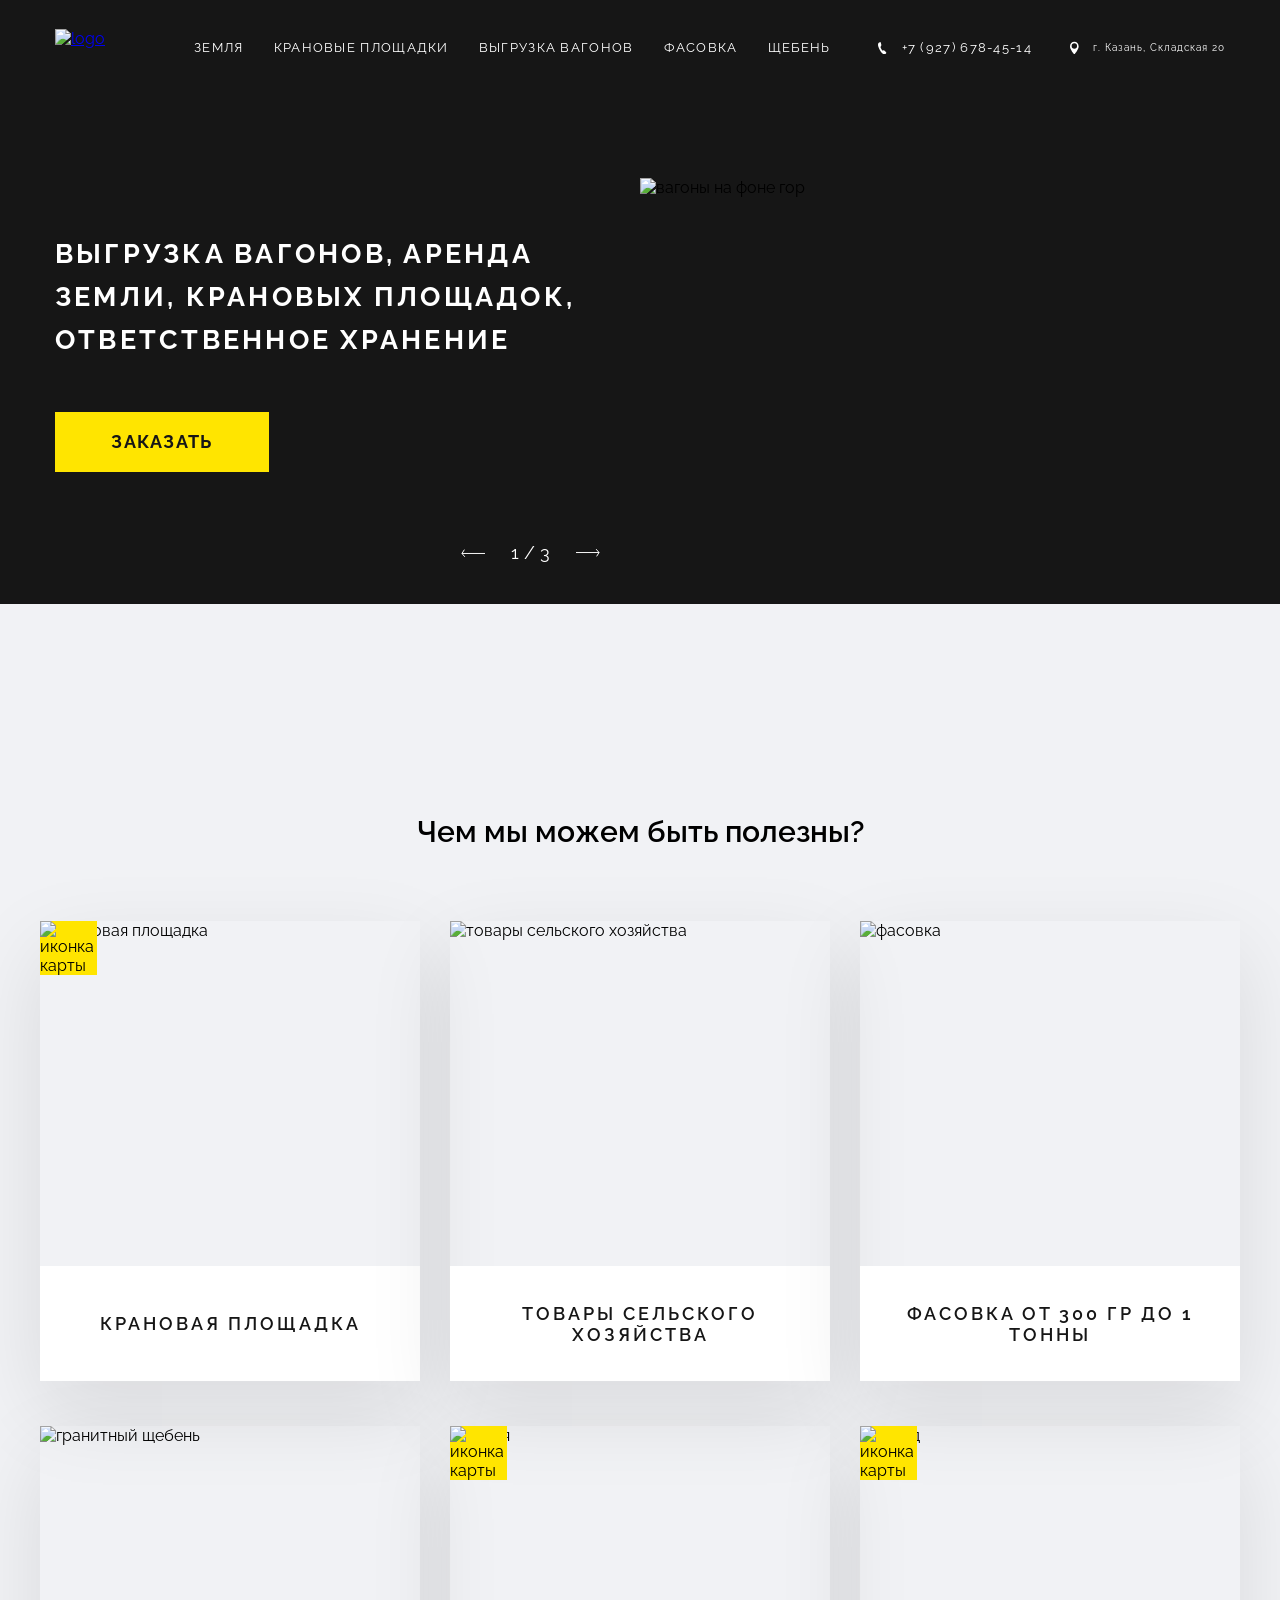
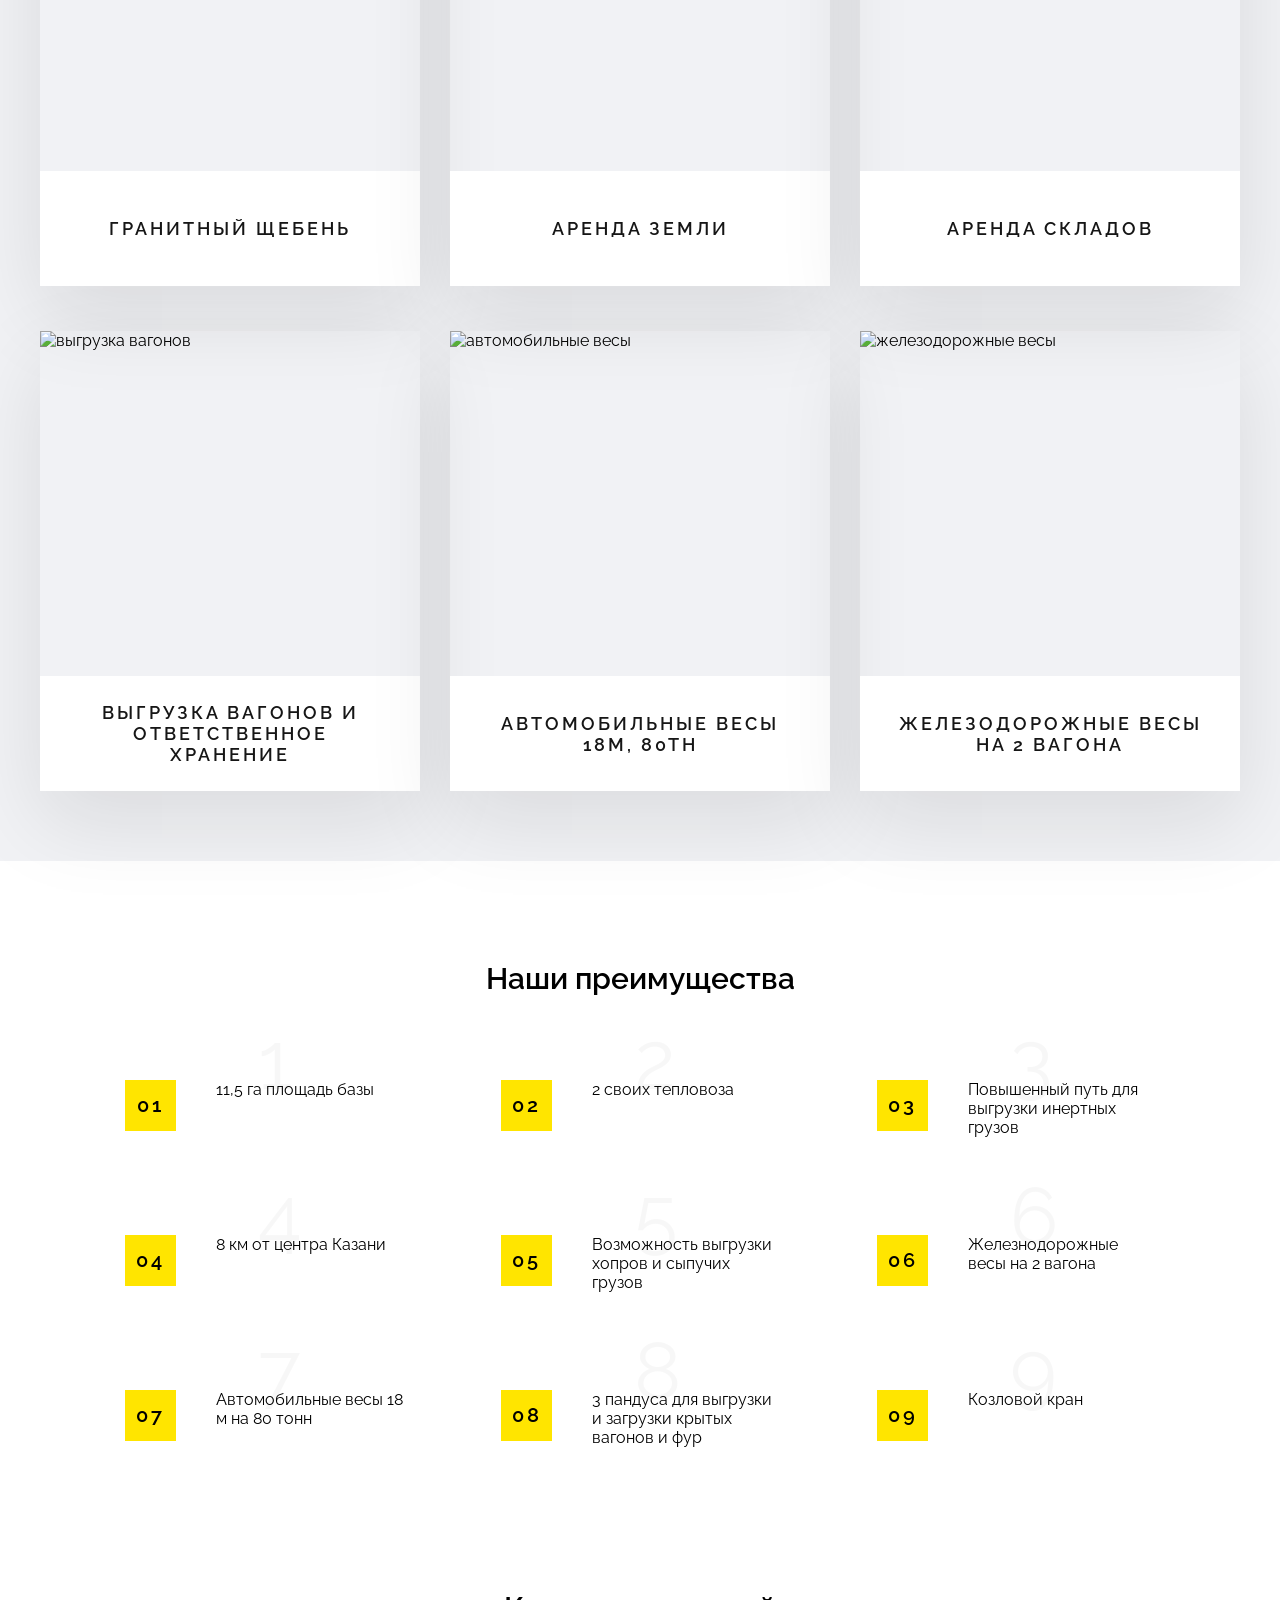
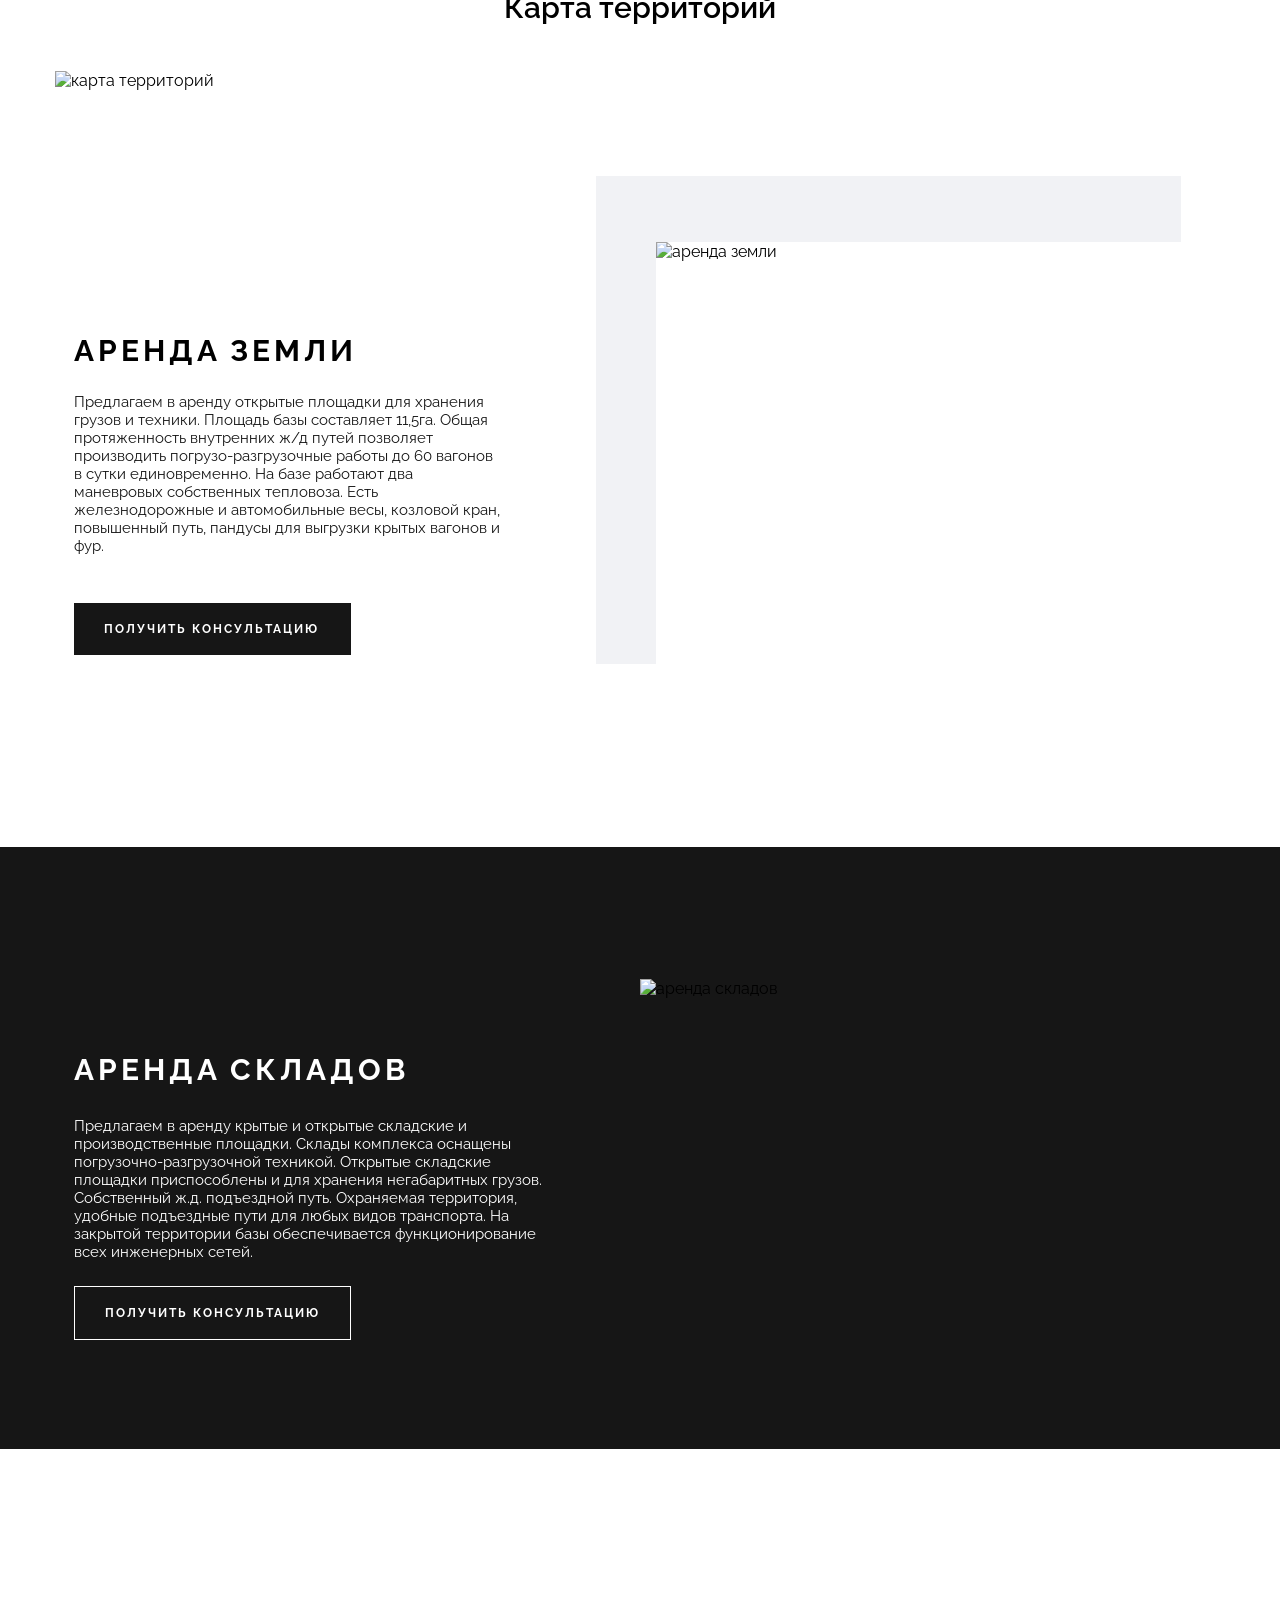
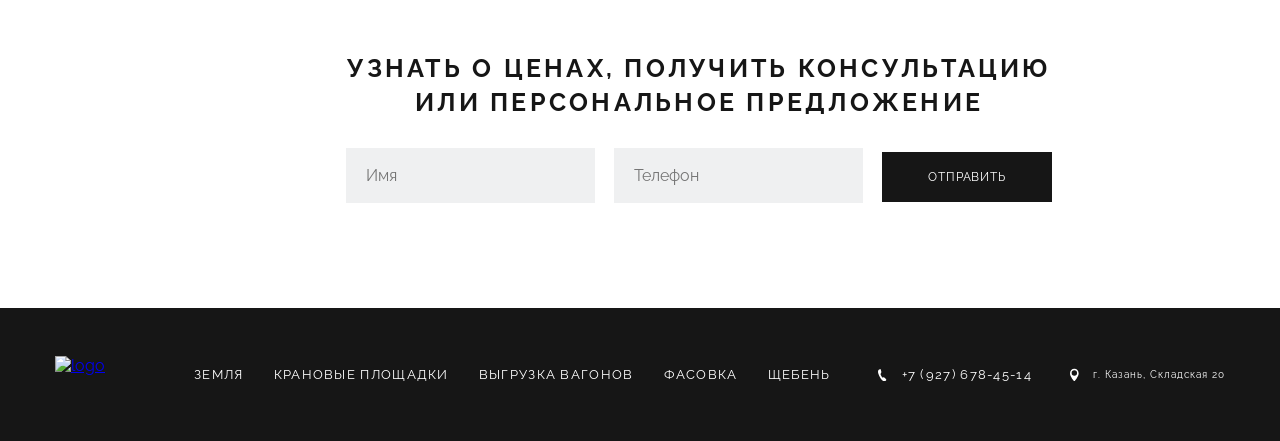
==== commit 8c07c337: "changes" ====
--- a/docs/index.html
+++ b/docs/index.html
@@ -7,664 +7,292 @@
     <title>Document</title>
     <link rel="preconnect" href="https://fonts.googleapis.com">
     <link rel="preconnect" href="https://fonts.gstatic.com" crossorigin>
-    <link
-        href="https://fonts.googleapis.com/css2?family=Cormorant+Garamond:wght@400;500;700&family=Lato:wght@400;900&family=Montserrat:wght@400;500;700&display=swap"
+    <link href="https://fonts.googleapis.com/css2?family=Raleway:wght@400;500;600;700;800&display=swap"
         rel="stylesheet">
     <link rel="stylesheet" href="css/main.css">
+
+    <svg style="display: none;">
+        <symbol id="arrow" viewBox="0 0 25 9">
+            <path d="M25 5H1M1 5L3.5 1M1 5L4 8.5" fill="none" stroke="currentColor" />
+        </symbol>
+    </svg>
 </head>
 
-<body class="body">
+<body class="page-body">
     <header class="header">
         <div class="container">
-            <div class="header__top-panel">
-                <a href="#" class="logo"><img src="../img/logo.svg" alt="логотип"></a>
+            <div class="header__top nav-box">
+                <a class="logo" href="#">
+                    <img class="logo__pic" src="../img/logo.svg" alt="logo">
+                </a>
                 <nav class="nav">
                     <ul class="nav__list">
                         <li class="nav__item">
-                            <a href="#" class="nav__link">Главная</a>
-                        </li>
-                        <li class="nav__item">
-                            <a href="#" class="nav__link">Цены</a>
-                        </li>
-                        <li class="nav__item">
-                            <a href="#" class="nav__link">Калькулятор ремонта</a>
-                        </li>
-                        <li class="nav__item">
-                            <a href="#" class="nav__link">Примеры работ</a>
-                        </li>
-                        <li class="nav__item">
-                            <a href="#" class="nav__link">Новости</a>
-                        </li>
-                        <li class="nav__item">
-                            <a href="#" class="nav__link">Отзывы</a>
-                        </li>
-                        <li class="nav__item">
-                            <a href="tel:+7(950)0191919" class="nav__link">+7(950) 019 - 19 - 19</a>
+                            <a href="#" class="nav__link">земля</a>
+                        </li>
+                        <li class="nav__item">
+                            <a href="#" class="nav__link">крановые площадки</a>
+                        </li>
+                        <li class="nav__item">
+                            <a href="#" class="nav__link">выгрузка вагонов</a>
+                        </li>
+                        <li class="nav__item">
+                            <a href="#" class="nav__link">фасовка</a>
+                        </li>
+                        <li class="nav__item">
+                            <a href="#" class="nav__link">щебень</a>
                         </li>
                     </ul>
                 </nav>
-            </div>
-            <h1 class="header__head">artistic</h1>
-            <p class="header__text">Бережный и аккуратный ремонт для вашей ванной</p>
+                <div class="contacts">
+                    <a class="contacts__item contacts__item--phone" href="tel:+7(927)6784514">
+                        +7 (927) 678-45-14
+                    </a>
+
+                    <a class="contacts__item contacts__item--address" href="#">
+                        г. Казань, Складская 20
+                    </a>
+                </div>
+                <button class="header__toggle header__toggle--closed" aria-label="переключатель меню"
+                    type="button"><span class="visually-hidden">открыть
+                        меню</span></button>
+            </div>
+
+            <div class="header__bottom">
+
+                <div class="slider">
+                    <div class="slider__container">
+                        <div class="slider__slide">
+                            <div class="slider__description">
+                                <div class="slider__title">выгрузка вагонов, аренда земли, крановых площадок,
+                                    ответственное хранение</div>
+                                <button class="slider__order button button--primary" aria-label="заказать"
+                                    type="button">Заказать</button>
+                            </div>
+                            <img class="slider__img" src="../img/slide__img.jpg" alt="вагоны на фоне гор">
+                        </div>
+                    </div>
+                    <div class="slider__pagination">
+                        <button class="slider__button slider__button-left" aria-label="переключить на предыдущий слайд">
+                            <svg class="slider__button-icon">
+                                <use xlink:href="#arrow" />
+                            </svg>
+                        </button>
+                        <div class="slider__counter">1 / 3</div>
+                        <button class="slider__button slider__button-right" aria-label="переключить на следующий слайд">
+                            <svg class="slider__button-icon slider__button-icon--reverse">
+                                <use xlink:href="#arrow" />
+                            </svg>
+                        </button>
+                    </div>
+                </div>
+            </div>
         </div>
     </header>
+    <section class="services">
+        <h2 class="services__header">Чем мы можем быть полезны?</h2>
+        <div class="services__wrapper">
+            <div class="services__frame">
+                <div class="services__icon">
+                    <div class="services__icon-img">
+                        <img class="services__icon-pic" src="../img/icon-map.svg" alt="иконка карты">
+                    </div>
+                    <p class="services__icon-text">Смотреть карту территорий</p>
+                </div>
+                <picture>
+                    <source media="(max-width: 1074px)" srcset="../img/services-1-tablet.jpg">
+                    <img class="services__picture" src="../img/services-1.jpg" alt="крановая площадка">
+                </picture>
+                <a class="services__description" href="#">крановая площадка</a>
+            </div>
+            <div class="services__frame">
+                <picture>
+                    <source media="(max-width: 1074px)" srcset="../img/services-2-tablet.jpg">
+                    <img class="services__picture" src="../img/services-2.jpg" alt="товары сельского хозяйства">
+                </picture>
+                <a class="services__description" href="#">товары сельского хозяйства</a>
+            </div>
+            <div class="services__frame">
+                <picture>
+                    <source media="(max-width: 1074px)" srcset="../img/services-3-tablet.jpg">
+                    <img class="services__picture" src="../img/services-3.jpg" alt="фасовка">
+                </picture>
+                <a class="services__description" href="#">фасовка от 300 гр до 1 тонны</a>
+            </div>
+            <div class="services__frame">
+                <picture>
+                    <source media="(max-width: 1074px)" srcset="../img/services-4-tablet.jpg">
+                    <img class="services__picture" src="../img/services-4.jpg" alt="гранитный щебень">
+                </picture>
+                <a class="services__description" href="#">гранитный щебень</a>
+            </div>
+            <div class="services__frame">
+                <div class="services__icon">
+                    <div class="services__icon-img">
+                        <img class="services__icon-pic" src="../img/icon-map.svg" alt="иконка карты">
+                    </div>
+                    <p class="services__icon-text">Смотреть карту территорий</p>
+                </div>
+                <picture>
+                    <source media="(max-width: 1074px)" srcset="../img/services-5-tablet.jpg">
+                    <img class="services__picture" src="../img/services-5.jpg" alt="земля">
+                </picture>
+                <a class="services__description" href="#">аренда земли</a>
+            </div>
+            <div class="services__frame">
+                <div class="services__icon">
+                    <div class="services__icon-img">
+                        <img class="services__icon-pic" src="../img/icon-map.svg" alt="иконка карты">
+                    </div>
+                    <p class="services__icon-text">Смотреть карту территорий</p>
+                </div>
+                <picture>
+                    <source media="(max-width: 1074px)" srcset="../img/services-6-tablet.jpg">
+                    <img class="services__picture" src="../img/services-6.jpg" alt="склад">
+                </picture>
+                <a class="services__description" href="#">аренда складов</a>
+            </div>
+            <div class="services__frame">
+                <picture>
+                    <source media="(max-width: 1074px)" srcset="../img/services-7-tablet.jpg">
+                    <img class="services__picture" src="../img/services-7.jpg" alt="выгрузка вагонов">
+                </picture>
+                <a class="services__description" href="#">выгрузка вагонов и ответственное хранение</a>
+            </div>
+            <div class="services__frame">
+                <picture>
+                    <source media="(max-width: 1074px)" srcset="../img/services-8-tablet.jpg">
+                    <img class="services__picture" src="../img/services-8.jpg" alt="автомобильные весы">
+                </picture>
+                <a class="services__description" href="#">автомобильные весы 18м, 80тн</a>
+            </div>
+            <div class="services__frame">
+                <picture>
+                    <source media="(max-width: 1074px)" srcset="../img/services-9-tablet.jpg">
+                    <img class="services__picture" src="../img/services-9.jpg" alt="железодорожные весы">
+                </picture>
+                <a class="services__description" href="#">железодорожные весы на 2 вагона</a>
+            </div>
+        </div>
+    </section>
     <section class="advantages">
-        <h2 class="advantages__head">Почему выбирают нас</h2>
-        <p class="advantages__text">Мы работаем только в Санкт-Петербурге. Благодаря этому поддерживаем качество и не
-            распылемся</p>
-        <ul class="advantages__list">
-            <li class="advantages__item">
-                <h3 class="advantages__title">Гарантия</h3>
-                <p class="advantages__description">Реальная гарантия 60 месяцев</p>
-            </li>
-            <li class="advantages__item">
-                <h3 class="advantages__title">Выгода</h3>
-                <p class="advantages__description">Ремонт ванной
-                    от 27 000 руб.</p>
-            </li>
-            <li class="advantages__item">
-                <h3 class="advantages__title">Скорость</h3>
-                <p class="advantages__description">Ванна под ключ
-                    за 12 дней </p>
-            </li>
-            <li class="advantages__item">
-                <h3 class="advantages__title">Опыт</h3>
-                <p class="advantages__description">Успешно трудимся
-                    начиная с 2007 года</p>
-            </li>
-        </ul>
-        <a href="#" class="advantages__link">Оставить заявку</a>
-    </section>
-    <section class="discount-price">
-        <h2 class="discount-price__head">Расчитайте стоимость ремонта санузла быстро
-            и легко со скидкой 5 000 рублей</h2>
-        <img class="discount-price__img" src="../img/bathroom-set_desktop.jpg" alt="набор для ванной из трех предметов">
-        <form action="get" class="discount-price__form form">
-            <fieldset class="form__fieldset">
-                <legend class="visually-hidden">Площадь санузла</legend>
-                <label class="form__label" for="area">Площадь санузла</label>
-                <input class="form__textfield" id="area" type="number" name="area" placeholder="м2">
-            </fieldset>
-            <fieldset class="form__fieldset">
-                <legend class="visually-hidden">Имя</legend>
-                <label class="form__label" for="name">Имя</label>
-                <input class="form__textfield" id="name" type="text" name="name" placeholder="Ваше имя">
-            </fieldset>
-            <fieldset class="form__fieldset">
-                <legend class="visually-hidden">Телефон</legend>
-                <label class="form__label" for="phone">Телефон</label>
-                <input class="form__textfield" id="phone" type="number" name="phone" placeholder="+ 7(___)___-__-__">
-            </fieldset>
-            <button class="form__submit" type="submit">Рассчитать стоимость</button>
+        <div class="container">
+            <h2 class="advantages__header">Наши преимущества</h2>
+            <ol class="advantages__list">
+                <li class="advantages__item advantages__item--1">11,5 га площадь базы</li>
+                <li class="advantages__item advantages__item--2">2 своих тепловоза</li>
+                <li class="advantages__item advantages__item--3">Повышенный путь для выгрузки инертных грузов</li>
+                <li class="advantages__item advantages__item--4">8 км от центра Казани</li>
+                <li class="advantages__item advantages__item--5">Возможность выгрузки хопров и сыпучих грузов</li>
+                <li class="advantages__item advantages__item--6">Железнодорожные весы на 2 вагона</li>
+                <li class="advantages__item advantages__item--7">Автомобильные весы 18 м на 80 тонн</li>
+                <li class="advantages__item advantages__item--8">3 пандуса для выгрузки и загрузки крытых вагонов и фур
+                </li>
+                <li class="advantages__item advantages__item--9">Козловой кран</li>
+            </ol>
+        </div>
+    </section>
+    <section class="map">
+        <div class="container">
+            <h2 class="map__header">Карта территорий</h2>
+            <picture>
+                <source media="(max-width: 1074px)" srcset="../img/map-tablet.png">
+                <img class="map__picture" src="../img/map.png" alt="карта территорий">
+            </picture>
+        </div>
+    </section>
+    <div class="container">
+        <section class="rent-ground">
+            <div class="container__small">
+                <h2 class="rent-ground__header">аренда земли</h2>
+                <p class="rent-ground__text">
+                    Предлагаем в аренду открытые площадки для хранения грузов и техники. Площадь базы составляет 11,5га.
+                    Общая протяженность внутренних ж/д путей позволяет производить погрузо-разгрузочные работы до 60
+                    вагонов
+                    в сутки единовременно. На базе работают два маневровых собственных тепловоза.
+                    Есть железнодорожные и автомобильные весы, козловой кран, повышенный путь, пандусы для выгрузки
+                    крытых
+                    вагонов и фур.</p>
+                <a href="#" class="rent-ground__link">получить консультацию</a>
+            </div>
+            <picture>
+                <source media="(max-width: 1074px)" srcset="../img/rent-ground-tablet.jpg">
+                <img class="rent-ground__picture" src="../img/rent-ground.jpg" alt="аренда земли">
+            </picture>
+        </section>
+    </div>
+    <section class="rent-storage">
+        <div class="container">
+            <div class="rent-storage__column">
+                <h2 class="rent-storage__header">аренда складов</h2>
+                <p class="rent-storage__text">
+                    Предлагаем в аренду крытые и открытые складские и производственные площадки. Склады комплекса
+                    оснащены
+                    погрузочно-разгрузочной техникой. Открытые складские площадки приспособлены и для хранения
+                    негабаритных
+                    грузов. Собственный ж.д. подъездной путь. Охраняемая территория, удобные подъездные пути для любых
+                    видов
+                    транспорта. На закрытой территории базы обеспечивается функционирование всех инженерных сетей.</p>
+                <a href="#" class="rent-storage__link">получить консультацию</a>
+            </div>
+            <picture>
+                <source media="(max-width: 1074px)" srcset="../img/rent-storage-tablet.jpg">
+                <img class="rent-storage__picture" src="../img/rent-storage.jpg" alt="аренда складов">
+            </picture>
+        </div>
+    </section>
+    <section class="contact-form">
+        <h2 class="contact-form__header">узнать о ценах, получить консультацию
+            или персональное предложение</h2>
+        <form action="get" class="contact-form__form">
+            <legend class="visually-hidden">данные пользователя</legend>
+            <label class="contact-form__label"><input class="contact-form__textfield" type="text" name="name"
+                    placeholder="Имя">
+            </label>
+            <label class="contact-form__label"><input class="contact-form__textfield" type="text" name="name"
+                    placeholder="Телефон">
+            </label>
+            <button class="contact-form__submit" type="submit">отправить</button>
         </form>
     </section>
-    <section class="services">
-        <h2 class="services__head">Виды работ</h2>
-        <ul class="services__list">
-            <li class="services__item">
-                <figure>
-                    <picture>
-                        <source media="(max-width: 1074px)" srcset="../img/services-1_mobile.jpg">
-                        <img src="../img/services-1_desktop.jpg" alt="изображение санузла">
-                    </picture>
-                    <figcaption>Ремонт санузлов под ключ</figcaption>
-                </figure>
-            </li>
-            <li class="services__item">
-                <figure>
-                    <picture>
-                        <source media="(max-width: 1074px)" srcset="../img/services-2_mobile.jpg">
-                        <img src="../img/services-2_desktop.jpg" alt="изображение досок">
-                    </picture>
-                    <figcaption>Закупка и доставка товаров</figcaption>
-                </figure>
-            </li>
-            <li class="services__item">
-                <figure>
-                    <picture>
-                        <source media="(max-width: 1074px)" srcset="../img/services-3_mobile.jpg">
-                        <img src="../img/services-3_desktop.jpg" alt="изображение демонтажа плитки">
-                    </picture>
-                    <figcaption>Демонтажные работы</figcaption>
-                </figure>
-            </li>
-            <li class="services__item">
-                <figure>
-                    <picture>
-                        <source media="(max-width: 1074px)" srcset="../img/services-4_mobile.jpg">
-                        <img src="../img/services-4_desktop.jpg" alt="изображение разводки электропроводки">
-                    </picture>
-                    <figcaption>Разводка электропроводки</figcaption>
-                </figure>
-            </li>
-            <li class="services__item">
-                <figure>
-                    <picture>
-                        <source media="(max-width: 1074px)" srcset="../img/services-5_mobile.jpg">
-                        <img src="../img/services-5_desktop.jpg" alt="изображение укладки плитки на пол">
-                    </picture>
-                    <figcaption>Укладка плитки на стены и пол</figcaption>
-                </figure>
-            </li>
-            <li class="services__item">
-                <figure>
-                    <picture>
-                        <source media="(max-width: 1074px)" srcset="../img/services-6_mobile.jpg">
-                        <img src="../img/services-6_desktop.jpg" alt="изображение труб">
-                    </picture>
-                    <figcaption>Разводка труб</figcaption>
-                </figure>
-            </li>
-            <li class="services__item">
-                <figure>
-                    <picture>
-                        <source media="(max-width: 1074px)" srcset="../img/services-7_mobile.jpg">
-                        <img src="../img/services-7_desktop.jpg" alt="изображение отделанных стен">
-                    </picture>
-                    <figcaption>Отделка стен</figcaption>
-                </figure>
-            </li>
-            <li class="services__item">
-                <figure>
-                    <picture>
-                        <source media="(max-width: 1074px)" srcset="../img/services-8_mobile.jpg">
-                        <img src="../img/services-8_desktop.jpg" alt="изображение выравнивания полов">
-                    </picture>
-                    <figcaption>Выравнивание полов</figcaption>
-                </figure>
-            </li>
-            <li class="services__item">
-                <figure>
-                    <picture>
-                        <source media="(max-width: 1074px)" srcset="../img/services-9_mobile.jpg">
-                        <img src="../img/services-9_desktop.jpg" alt="изображение отделанного потолка">
-                    </picture>
-                    <figcaption>Отделка потолка</figcaption>
-                </figure>
-            </li>
-            <li class="services__item">
-                <figure>
-                    <picture>
-                        <source media="(max-width: 1074px)" srcset="../img/services-10_mobile.jpg">
-                        <img src="../img/services-10_desktop.jpg" alt="изображение санузла">
-                    </picture>
-                    <figcaption>Дизайн проект</figcaption>
-                </figure>
-            </li>
-            <li class="services__item">
-                <figure>
-                    <picture>
-                        <source media="(max-width: 1074px)" srcset="../img/services-11_mobile.jpg">
-                        <img src="../img/services-11_desktop.jpg" alt="изображение душа">
-                    </picture>
-                    <figcaption>Установка бытовой техника</figcaption>
-                </figure>
-            </li>
-            <li class="services__item">
-                <figure>
-                    <picture>
-                        <source media="(max-width: 1074px)" srcset="../img/services-12_mobile.jpg">
-                        <img src="../img/services-12_desktop.jpg" alt="изображение установки сантехники">
-                    </picture>
-                    <figcaption>Установка сантехники</figcaption>
-                </figure>
-            </li>
-        </ul>
-    </section>
-    <section class="examples">
-        <h2 class="examples__head">Примеры работ</h2>
-        <ul class="examples__list">
-            <li class="examples__item">
-                <div class="examples__before-after">
-                    <picture>
-                        <source media="(max-width: 1074px)" srcset="../img/before-1_mobile.jpg">
-                        <img src="../img/before-1_desktop.jpg" alt="фото до ремонта">
-                    </picture>
-                    <picture>
-                        <source media="(max-width: 1074px)" srcset="../img/after-1_mobile.jpg">
-                        <img src="../img/after-1_desktop.jpg" alt="фото после ремонта">
-                    </picture>
-                    <picture>
-                        <source media="(max-width: 1074px)" srcset="../img/examples-1-1_mobile.jpg">
-                        <img src="../img/examples-1-1_desktop.jpg" alt="пример работы">
-                    </picture>
-                    <picture>
-                        <source media="(max-width: 1074px)" srcset="../img/examples-1-2_mobile.jpg">
-                        <img src="../img/examples-1-2_desktop.jpg" alt="пример работы">
-                    </picture>
-                    <picture>
-                        <source media="(max-width: 1074px)" srcset="../img/examples-1-3_mobile.jpg">
-                        <img src="../img/examples-1-3_desktop.jpg" alt="пример работы">
-                    </picture>
-                </div>
-                <div class="examples__remont">
-                    <h3 class="examples__title">Ремонт санузла в стиле лофт</h3>
-                    <div class="examples__area-number">4,2 м2</div>
-                    <div class="examples__area">Площадь санузла</div>
-                    <div class="examples__terms-days">15 дней</div>
-                    <div class="examples__terms">Сроки ремонта</div>
-                    <picture>
-                        <source media="(max-width: 1074px)" srcset="../img/video_mobile.jpg">
-                        <img src="../img/video_desktop.jpg" alt="видео ремонта">
-                    </picture>
-                    <a href="#" class="examples__more">Подробнее</a>
-                </div>
-            </li>
-            <li class="examples__item">
-                <div class="examples__before-after">
-                    <picture>
-                        <source media="(max-width: 1074px)" srcset="../img/before-2_mobile.jpg">
-                        <img src="../img/before-2_desktop.jpg" alt="фото до ремонта">
-                    </picture>
-                    <picture>
-                        <source media="(max-width: 1074px)" srcset="../img/after-2_mobile.jpg">
-                        <img src="../img/after-2_desktop.jpg" alt="фото после ремонта">
-                    </picture>
-                    <picture>
-                        <source media="(max-width: 1074px)" srcset="../img/examples-2-1_mobile.jpg">
-                        <img src="../img/examples-2-1_desktop.jpg" alt="пример работы">
-                    </picture>
-                    <picture>
-                        <source media="(max-width: 1074px)" srcset="../img/examples-2-2_mobile.jpg">
-                        <img src="../img/examples-2-2_desktop.jpg" alt="пример работы">
-                    </picture>
-                    <picture>
-                        <source media="(max-width: 1074px)" srcset="../img/examples-2-3_mobile.jpg">
-                        <img src="../img/examples-2-3_desktop.jpg" alt="пример работы">
-                    </picture>
-                </div>
-                <div class="examples__remont">
-                    <h3 class="examples__title">Ремонт ванной комнаты
-                        и санузла</h3>
-                    <div class="examples__area-number">4,2 м2</div>
-                    <div class="examples__area">Площадь санузла</div>
-                    <div class="examples__terms-days">15 дней</div>
-                    <div class="examples__terms">Сроки ремонта</div>
-                    <picture>
-                        <source media="(max-width: 1074px)" srcset="../img/video_mobile.jpg">
-                        <img src="../img/video_desktop.jpg" alt="видео ремонта">
-                    </picture>
-                    <a href="#" class="examples__more">Подробнее</a>
-                </div>
-            </li>
-            <li class="examples__item">
-                <div class="examples__before-after">
-                    <picture>
-                        <source media="(max-width: 1074px)" srcset="../img/before-3_mobile.jpg">
-                        <img src="../img/before-3_desktop.jpg" alt="фото до ремонта">
-                    </picture>
-                    <picture>
-                        <source media="(max-width: 1074px)" srcset="../img/after-3_mobile.jpg">
-                        <img src="../img/after-3_desktop.jpg" alt="фото после ремонта">
-                    </picture>
-                    <picture>
-                        <source media="(max-width: 1074px)" srcset="../img/examples-3-1_mobile.jpg">
-                        <img src="../img/examples-3-1_desktop.jpg" alt="пример работы">
-                    </picture>
-                    <picture>
-                        <source media="(max-width: 1074px)" srcset="../img/examples-3-2_mobile.jpg">
-                        <img src="../img/examples-3-2_desktop.jpg" alt="пример работы">
-                    </picture>
-                    <picture>
-                        <source media="(max-width: 1074px)" srcset="../img/examples-3-3_mobile.jpg">
-                        <img src="../img/examples-3-3_desktop.jpg" alt="пример работы">
-                    </picture>
-                </div>
-                <div class="examples__remont">
-                    <h3 class="examples__title">Ремонт раздельного санузла</h3>
-                    <div class="examples__area-number">4,2 м2</div>
-                    <div class="examples__area">Площадь санузла</div>
-                    <div class="examples__terms-days">15 дней</div>
-                    <div class="examples__terms">Сроки ремонта</div>
-                    <picture>
-                        <source media="(max-width: 1074px)" srcset="../img/video_mobile.jpg">
-                        <img src="../img/video_desktop.jpg" alt="видео ремонта">
-                    </picture>
-                    <a href="#" class="examples__more">Подробнее</a>
-                </div>
-            </li>
-            <li class="examples__item">
-                <div class="examples__before-after">
-                    <picture>
-                        <source media="(max-width: 1074px)" srcset="../img/before-4_mobile.jpg">
-                        <img src="../img/before-4_desktop.jpg" alt="фото до ремонта">
-                    </picture>
-                    <picture>
-                        <source media="(max-width: 1074px)" srcset="../img/after-4_mobile.jpg">
-                        <img src="../img/after-4_desktop.jpg" alt="фото после ремонта">
-                    </picture>
-                    <picture>
-                        <source media="(max-width: 1074px)" srcset="../img/examples-4-1_mobile.jpg">
-                        <img src="../img/examples-4-1_desktop.jpg" alt="пример работы">
-                    </picture>
-                    <picture>
-                        <source media="(max-width: 1074px)" srcset="../img/examples-4-2_mobile.jpg">
-                        <img src="../img/examples-4-2_desktop.jpg" alt="пример работы">
-                    </picture>
-                    <picture>
-                        <source media="(max-width: 1074px)" srcset="../img/examples-4-3_mobile.jpg">
-                        <img src="../img/examples-4-3_desktop.jpg" alt="пример работы">
-                    </picture>
-                </div>
-                <div class="examples__remont">
-                    <h3 class="examples__title">Ремонт совмещенного санузла</h3>
-                    <div class="examples__area-number">4,2 м2</div>
-                    <div class="examples__area">Площадь санузла</div>
-                    <div class="examples__terms-days">15 дней</div>
-                    <div class="examples__terms">Сроки ремонта</div>
-                    <picture>
-                        <source media="(max-width: 1074px)" srcset="../img/video_mobile.jpg">
-                        <img src="../img/video_desktop.jpg" alt="видео ремонта">
-                    </picture>
-                    <a href="#" class="examples__more">Подробнее</a>
-                </div>
-            </li>
-            <li class="examples__item">
-                <div class="examples__before-after">
-                    <picture>
-                        <source media="(max-width: 1074px)" srcset="../img/before-5_mobile.jpg">
-                        <img src="../img/before-5_desktop.jpg" alt="фото до ремонта">
-                    </picture>
-                    <picture>
-                        <source media="(max-width: 1074px)" srcset="../img/after-5_mobile.jpg">
-                        <img src="../img/after-5_desktop.jpg" alt="фото после ремонта">
-                    </picture>
-                    <picture>
-                        <source media="(max-width: 1074px)" srcset="../img/examples-5-1_mobile.jpg">
-                        <img src="../img/examples-5-1_desktop.jpg" alt="пример работы">
-                    </picture>
-                    <picture>
-                        <source media="(max-width: 1074px)" srcset="../img/examples-5-2_mobile.jpg">
-                        <img src="../img/examples-5-2_desktop.jpg" alt="пример работы">
-                    </picture>
-                    <picture>
-                        <source media="(max-width: 1074px)" srcset="../img/examples-5-3_mobile.jpg">
-                        <img src="../img/examples-5-3_desktop.jpg" alt="пример работы">
-                    </picture>
-                </div>
-                <div class="examples__remont">
-                    <h3 class="examples__title">Ремонт санузла</h3>
-                    <div class="examples__area-number">4,2 м2</div>
-                    <div class="examples__area">Площадь санузла</div>
-                    <div class="examples__terms-days">15 дней</div>
-                    <div class="examples__terms">Сроки ремонта</div>
-                    <picture>
-                        <source media="(max-width: 1074px)" srcset="../img/video_mobile.jpg">
-                        <img src="../img/video_desktop.jpg" alt="видео ремонта">
-                    </picture>
-                    <a href="#" class="examples__more">Подробнее</a>
-                </div>
-            </li>
-            <li class="examples__item">
-                <div class="examples__before-after">
-                    <picture>
-                        <source media="(max-width: 1074px)" srcset="../img/before-6_mobile.jpg">
-                        <img src="../img/before-6_desktop.jpg" alt="фото до ремонта">
-                    </picture>
-                    <picture>
-                        <source media="(max-width: 1074px)" srcset="../img/after-6_mobile.jpg">
-                        <img src="../img/after-6_desktop.jpg" alt="фото после ремонта">
-                    </picture>
-                    <picture>
-                        <source media="(max-width: 1074px)" srcset="../img/examples-6-1_mobile.jpg">
-                        <img src="../img/examples-6-1_desktop.jpg" alt="пример работы">
-                    </picture>
-                    <picture>
-                        <source media="(max-width: 1074px)" srcset="../img/examples-6-2_mobile.jpg">
-                        <img src="../img/examples-6-2_desktop.jpg" alt="пример работы">
-                    </picture>
-                    <picture>
-                        <source media="(max-width: 1074px)" srcset="../img/examples-6-3_mobile.jpg">
-                        <img src="../img/examples-6-3_desktop.jpg" alt="пример работы">
-                    </picture>
-                </div>
-                <div class="examples__remont">
-                    <h3 class="examples__title">Ремонт ванной комнаты</h3>
-                    <div class="examples__area-number">4,2 м2</div>
-                    <div class="examples__area">Площадь санузла</div>
-                    <div class="examples__terms-days">15 дней</div>
-                    <div class="examples__terms">Сроки ремонта</div>
-                    <picture>
-                        <source media="(max-width: 1074px)" srcset="../img/video_mobile.jpg">
-                        <img src="../img/video_desktop.jpg" alt="видео ремонта">
-                    </picture>
-                    <a href="#" class="examples__more">Подробнее</a>
-                </div>
-            </li>
-        </ul>
-    </section>
-    <section class="calculator">
-        <h2 class="calculator__head">Расчитайте стоимость ремонта</h2>
-        <form action="get" class="calculator__form form">
-            <fieldset class="form__bathroom-type">
-                <legend class="form__legend">Тип санузла</legend>
-                <input class="form__choice" type="radio" name="type" value="choice" id="combined" checked>
-                <label class="form__choice-which" for="combined">Совмещённый</label>
-                <input class="form__choice" type="radio" name="type" value="choice" id="separate">
-                <label class="form__choice-which" for="separate">Раздельный</label>
-                <input class="form__choice" type="radio" name="type" value="choice" id="bathroom">
-                <label class="form__choice-which" for="bathroom">Ванная комната</label>
-
-                <label class="form__area" for="bathroom-area">Площадь</label>
-                <input class="form__textfield" id="bathroom-area" type="number" name="area" placeholder="12м2">
-            </fieldset>
-            <fieldset class="form__materials materials">
-                <legend class="visually-hidden">Выбор материала</legend>
-                <h4 class="materials__head">Материал отделки стен:</h4>
-                <select name="materials">
-                    <option>Выберите</option>
-                    <option>Пункт 2</option>
-                </select>
-                <h4 class="materials__head">Материал отделки пола:</h4>
-                <select name="materials">
-                    <option>Выберите</option>
-                    <option>Пункт 2</option>
-                </select>
-                <h4 class="materials__head">Материал отделки потолка:</h4>
-                <select name="materials">
-                    <option>Выберите</option>
-                    <option>Пункт 2</option>
-                </select>
-            </fieldset>
-            <fieldset class="form__additional-services additional-services">
-                <legend class="form__legend">Дополнительные услуги:</legend>
-                <input class="additional-services__checkbox" type="checkbox" name="addition" value="choice"
-                    id="installation" checked>
-                <label class="additional-services__label" for="installation">Подвесной унитаз
-                    (инсталляция)</label>
-                <input class="additional-services__checkbox" type="checkbox" name="addition" value="choice" id="shower">
-                <label class="additional-services__label" for="shower">Душевая кабина</label>
-                <input class="additional-services__checkbox" type="checkbox" name="addition" value="choice" id="bidet">
-                <label class="additional-services__label" for="bidet">Гигиенический душ (биде)</label>
-                <input class="additional-services__checkbox" type="checkbox" name="addition" value="choice"
-                    id="construction">
-                <label class="additional-services__label" for="construction">Конструкция из ГКП
-                    (ниши/полки)</label>
-                <input class="additional-services__checkbox" type="checkbox" name="addition" value="choice"
-                    id="warmfloor">
-                <label class="additional-services__label" for="warmfloor">Теплый пол</label>
-                <input class="additional-services__checkbox" type="checkbox" name="addition" value="choice" id="hatch">
-                <label class="additional-services__label" for="hatch">Люк “неведимка” под плитку</label>
-                <input class="additional-services__checkbox" type="checkbox" name="addition" value="choice" id="boiler">
-                <label class="additional-services__label" for="boiler">Водонагреватель</label>
-            </fieldset>
-
-            <h2 class="form__head">Осталось заполнить форму</h2>
-            <p class="form__text">Вы узнаете стоимость ремонта
-                и получите скидку 10 %</p>
-            <fieldset class="form__fieldset">
-                <legend class="visually-hidden">Имя</legend>
-                <label class="form__label" for="final-name">Имя</label>
-                <input class="form__textfield" id="final-name" type="text" name="name" placeholder="Ваше имя">
-            </fieldset>
-            <fieldset class="form__fieldset">
-                <legend class="visually-hidden">Телефон</legend>
-                <label class="form__label" for="final-phone">Телефон</label>
-                <input class="form__textfield" id="final-phone" type="number" name="phone"
-                    placeholder="+ 7(___)___-__-__">
-            </fieldset>
-            <button class="form__submit" type="submit">Рассчитать стоимость</button>
-        </form>
-    </section>
-    <section class="price">
-        <h2 class="price__head">Цены на услуги по ремонту ванной комнаты</h2>
-        <h3 class="price__title">Отделка стен</h3>
-        <div class="price__column">
-            <p class="price__service">Шпатлевка стен</p>
-            <p class="price__price">от 200р. кв.м</p>
-            <p class="price__service">Облицовка стен мозаикой</p>
-            <p class="price__price">от 800р. кв.м</p>
-            <p class="price__service">Укладка плитки на стены</p>
-            <p class="price__price">от 450р. кв.м</p>
-            <p class="price__service">Декоративная штукатурка</p>
-            <p class="price__price">от 400р. кв.м</p>
-            <p class="price__service">Покраска стен</p>
-            <p class="price__price">от 200р. кв.м</p>
-            <p class="price__service">Штукатурка стен</p>
-            <p class="price__price">от 300р. кв.м</p>
-        </div>
-        <h3 class="price__title">Штукатурка стен</h3>
-        <div class="price__column">
-            <p class="price__service">Утепление пола</p>
-            <p class="price__price">от 300р. кв.м</p>
-            <p class="price__service">Укладка керамогранита</p>
-            <p class="price__price">от 550р. кв.м</p>
-            <p class="price__service">Облицовка природным камнем</p>
-            <p class="price__price">от 900р. кв.м</p>
-            <p class="price__service">Укладка плитки на пол</p>
-            <p class="price__price">от 450р. кв.м</p>
-            <p class="price__service">Стяжка пола</p>
-            <p class="price__price">от 350р. кв.м</p>
-            <p class="price__service">Гидроизоляция пола</p>
-            <p class="price__price">от 100р. кв.м</p>
-        </div>
-        <h3 class="price__title">Отделка потолка</h3>
-        <div class="price__column">
-            <p class="price__service">Окрашивание потолка</p>
-            <p class="price__price">от 180р. кв.м</p>
-            <p class="price__service">Натяжной потолок</p>
-            <p class="price__price">от 250р. кв.м</p>
-            <p class="price__service">Реечный потолок</p>
-            <p class="price__price">от 300р. кв.м</p>
-            <p class="price__service">Реечный протокол</p>
-            <p class="price__price">от 360р. кв.м</p>
-            <p class="price__service">Шпатлевка потолка</p>
-            <p class="price__price">от 230р. кв.м</p>
-            <p class="price__service">Штукатурка потолка</p>
-            <p class="price__price">от 500р. кв.м</p>
-            <p class="price__service">Шумоизоляция потолка</p>
-            <p class="price__price">от 300р. кв.м</p>
-        </div>
-        <h3 class="price__title">Сантехника/электрика</h3>
-        <div class="price__column">
-            <p class="price__service">Установка смесителя</p>
-            <p class="price__price">от 500р. кв.м</p>
-            <p class="price__service">Установка раковины</p>
-            <p class="price__price">от 1000р. кв.м</p>
-            <p class="price__service">Установка полотенцесушителя</p>
-            <p class="price__price">от 1000р. кв.м</p>
-            <p class="price__service">Установка унитаза</p>
-            <p class="price__price">от 1200р. кв.м</p>
-            <p class="price__service">Установка ванны</p>
-            <p class="price__price">от 1500р. кв.м</p>
-            <p class="price__service">Установка душевой кабины</p>
-            <p class="price__price">от 3000р. кв.м</p>
-            <p class="price__service">Установка стиральной машины</p>
-            <p class="price__price">от 700р. кв.м</p>
-        </div>
-    </section>
-    <section class="description">
-        <h2 class="description__head">Ремонт ванных комнат в Санкт-Петергурге</h2>
-        <p class="description__text"> Ремонт ванной под ключ в Санкт-Петербурге. Ванная комната - одно из необходимых и
-            посещаемых мест в нашем доме. Утром, вставая с постели, мы направляемся в ванную комнату для того, чтобы
-            окончательно пробудиться ото сна, там же, после тяжелого трудового дня мы подготавливаемся к вечернему
-            отдыху.
-            И, несомненно, каждый мечтает о том, чтобы это место релаксации дарило ощущение комфорта и уюта. Немаловажен
-            и тот момент, что когда приходят гости, они, чаще всего первым делом идут в ванную
-            и ее внешний вид во многом определяет впечатление о хозяевах.
-
-            Надежная, шикарная, удобная ванная - результат профессионального ремонта. Наша компания специализируется
-            на ремонте ванных комнат в городе Санкт-Петербурге. Главная задача наших
-            мастеров - выполнить такой ремонт ванной, который долгие годы будет радовать всю Вашу семью,
-            а гости и соседи будут в восторге.
-
-            Основные виды работ, выполняемые нами при отделке ванной комнаты: замена старой, приевшейся сантехники,
-            на новую; замена старых электропроводов; гидроизоляция пола и стен ванной комнаты; выравнивание стен; монтаж
-            потолка и установка системы освещения; укладка плитки; установка необходимых сантехнических приборов.
-
-            Каждый этап работы согласовывается с заказчиком, берутся во внимание все его пожелания. Цены наших услуг
-            намного ниже цен конкурирующих фирм, при этом качество выполнения ремонта остается на высшем уровне.
-            Предлагаем нашим заказчикам лучший по всему городу сервис обслуживания.
-
-            Уже приняли решение о ремонте ванной комнаты в Санкт-Петербурге? Звоните нам! Будем рады предоставить
-            исчерпывающие ответы на все Ваши вопросы.</p>
-    </section>
-    <section class="opinions">
-        <h2 class="visually-hidden">Отзывы</h2>
-        <figure>
-            <picture>
-                <source media="(max-width: 1074px)" srcset="../img/opinions_mobile.jpg">
-                <img src="../img/opinions_desktop.jpg" alt="фото ремонта">
-            </picture>
-            <figcaption>От Марии Романовны</figcaption>
-        </figure>
-        <figure>
-            <picture>
-                <source media="(max-width: 1074px)" srcset="../img/opinions_mobile.jpg">
-                <img src="../img/opinions_desktop.jpg" alt="фото ремонта">
-            </picture>
-            <figcaption>От Николая Петровича</figcaption>
-        </figure>
-        <figure>
-            <picture>
-                <source media="(max-width: 1074px)" srcset="../img/opinions_mobile.jpg">
-                <img src="../img/opinions_desktop.jpg" alt="фото ремонта">
-            </picture>
-            <figcaption>От Нины Семеновны</figcaption>
-        </figure>
-    </section>
-    <section class="call">
-        <h2 class="visually-hidden">Отзывы</h2>
-        <form action="get" class="call__form form">
-            <fieldset class="form__fieldset">
-                <legend>Вызвать замерщика бесплатно</legend>
-                <a href="tel:+7(950)0191919">+7(950) 019 - 19 - 19</a>
-                <label class="visually-hidden form__label" for="call-phone">Телефон</label>
-                <input class="form__textfield" id="call-phone" type="number" name="phone"
-                    placeholder="Ваш номер телефона">
-            </fieldset>
-            <button class="form__submit" type="submit">Вызвать замерщика</button>
-        </form>
-    </section>
     <footer class="footer">
-        <h3 class="footer__name">artistic</h3>
-        <p class="footer__description">Ремонт ванных комнат</p>
-        <h4 class="footer__title">главная</h4>
-        <ul class="footer__general-list">
-            <li class="footer__general-item">Ремонт ванный комнат</li>
-            <li class="footer__general-item">Наши услуги</li>
-            <li class="footer__general-item">Фото работ</li>
-            <li class="footer__general-item">Видео работ</li>
-        </ul>
-        <h4 class="footer__title">помощь</h4>
-        <ul class="footer__help-list">
-            <li class="footer__help-item">Ремонт ванный комнат</li>
-            <li class="footer__help-item">Наши услуги</li>
-            <li class="footer__help-item">Фото работ</li>
-        </ul>
-        <h4 class="footer__title">наш адрес</h4>
-        <ul class="footer__address-list">
-            <li class="footer__address-item">Ремонт санузлов в Санкт-Петербурге</li>
-            <li class="footer__address-item">08.00 - 20.00 Без выходных</li>
-        </ul>
-        <h4 class="footer__title">мы в соцсетях</h4>
-        <ul class="footer__media">
-            <li class="footer__media-item"><a href="#" class="footer__media-link">whattsapp</a></li>
-            <li class="footer__media-item"><a href="#" class="footer__media-link">vk</a></li>
-            <li class="footer__media-item"><a href="#" class="footer__media-link">fb</a></li>
-            <li class="footer__media-item"><a href="#" class="footer__media-link">inst</a></li>
-        </ul>
+        <div class="container">
+            <div class="footer__top nav-box">
+                <a class="logo logo--footer" href="#">
+                    <img class="logo__pic" src="../img/logo.svg" alt="logo">
+                </a>
+                <nav class="nav nav--footer">
+                    <ul class="nav__list nav__list--footer">
+                        <li class="nav__item">
+                            <a href="#" class="nav__link nav__link--active">земля</a>
+                        </li>
+                        <li class="nav__item">
+                            <a href="#" class="nav__link">крановые площадки</a>
+                        </li>
+                        <li class="nav__item">
+                            <a href="#" class="nav__link">выгрузка вагонов</a>
+                        </li>
+                        <li class="nav__item">
+                            <a href="#" class="nav__link">фасовка</a>
+                        </li>
+                        <li class="nav__item">
+                            <a href="#" class="nav__link">щебень</a>
+                        </li>
+                    </ul>
+                </nav>
+                <div class="contacts">
+                    <a class="contacts__item contacts__item--phone" href="tel:+7(927)6784514">
+                        +7 (927) 678-45-14
+                    </a>
+
+                    <a class="contacts__item contacts__item--address" href="#">
+                        г. Казань, Складская 20
+                    </a>
+                </div>
+            </div>
+        </div>
     </footer>
+    <script src="js/main.js"></script>
 </body>
 
 </html>
--- a/docs/css/main.css
+++ b/docs/css/main.css
@@ -0,0 +1 @@
+*{margin:0;padding:0;box-sizing:border-box}.visually-hidden{position:absolute;width:1px;height:1px;margin:-1px;border:0;padding:0;white-space:nowrap;clip-path:inset(100%);clip:rect(0 0 0 0);overflow:hidden}.page-body{font-family:Raleway,Arial,Helvetica,sans-serif}.page-body._lock{overflow:hidden}.header{background-color:#161616;position:relative;z-index:1}.header__top{padding:29px 0}.header__bottom{padding:137px 0 39px}.header__toggle{display:none;justify-content:center;align-items:flex-start;width:32px;height:32px;background-color:#161616;cursor:pointer;border:none;z-index:4}@media (max-width:1074px){.header::after{content:'';position:absolute;top:0;bottom:0;left:0;right:0;background:#161616;opacity:.6;z-index:-1}.header__bottom{padding:68px 0 22px}.header__toggle{display:flex;background-color:transparent}}.header__toggle::before{content:'';width:24px;height:2px;background-color:#fff;box-shadow:0 8px 0 0 #fff,0 16px 0 0 #fff}.header__toggle._active{top:0;right:auto;left:0}.header__toggle._active::after,.header__toggle._active::before{content:"";position:absolute;top:35px;right:17px;width:25px;height:2px;background-color:#fff}.header__toggle._active::before{transform:rotate(45deg);box-shadow:none}.header__toggle._active::after{transform:rotate(-45deg)}.header__toggle._active:active::after,.header__toggle._active:active::before{background-color:fade(#fff,30%)}.nav-box{display:flex;justify-content:space-between;align-items:center}.nav__list{display:flex;padding:0;list-style-type:none}@media (max-width:320px){.nav__link{padding-bottom:21px}}.nav__link{color:#fff;display:block;font:13px/24px Raleway,Arial,Helvetica,sans-serif;padding:0 15px;text-decoration:none;text-transform:uppercase;letter-spacing:.1em}.contacts{display:flex}@media (max-width:1074px){.nav:not(.nav--footer){transform:translateY(-100%);background-color:#161616;position:fixed;top:0;left:0;right:0;bottom:0;transition:transform .2s,opacity .2s;opacity:0;pointer-events:none;z-index:1;overflow-y:auto}.nav:not(.nav--footer)._active{transform:translateY(0);opacity:1;pointer-events:auto}.nav__list{flex-direction:column;justify-content:center;align-items:center;height:100%;margin-top:80px}.nav__list--footer{height:auto;margin-top:0}.nav__link{font:14px/16px Raleway,Arial,Helvetica,sans-serif;padding-bottom:21px;text-align:center}.contacts{display:none}}.contacts__item{color:#fff;letter-spacing:.1em;font:13px/24px Raleway,Arial,Helvetica,sans-serif;text-decoration:none;display:flex;align-items:center}.contacts__item:before{content:' ';flex-shrink:0;margin-right:14px}.contacts__item--phone{margin-right:38px}.contacts__item--phone::before{background:url(../img/icon-phone.svg) no-repeat;width:10px;height:12px}.contacts__item--address{font-size:10px}.contacts__item--address::before{content:'';background:url(../img/location-icon.svg) no-repeat;width:9px;height:13px}.slider__slide{display:flex}.slider__description,.slider__pagination{width:calc(50% - 40px)}.slider__title{font:700 27px/43px Raleway,Arial,Helvetica,sans-serif;margin-bottom:51px;letter-spacing:.12em;text-transform:uppercase;color:#fff}@media (max-width:1074px){.slider__description,.slider__pagination{width:100%}.slider__title{font:700 18px/34px Raleway,Arial,Helvetica,sans-serif;margin-bottom:31px}}.slider__img{position:absolute;width:50%;right:0;top:178px;height:506px;object-fit:cover}@media (max-width:1074px){.slider__img{top:0;left:0;right:0;bottom:0;width:100%;z-index:-2;height:100%}}.slider__order{width:214px;margin-bottom:69px}@media (max-width:1074px){.slider__order{margin-bottom:42px;width:168px}}.slider__pagination{display:flex;justify-content:flex-end}.slider__button{border:0;padding:0;box-shadow:none;cursor:pointer;background-color:transparent;width:24px;height:24px;flex-shrink:0;display:flex;align-items:center;justify-content:center}.slider__button-icon{color:#fff;width:24px;height:24px}.slider__button-icon--reverse{transform:rotate(180deg)}.slider__counter{color:#fff;font:18px/24px Raleway,Arial,Helvetica,sans-serif;padding:0 26px}@media (max-width:1074px){.slider__button-icon{width:19px;height:6px}.slider__counter{font:15px/17px Raleway,Arial,Helvetica,sans-serif;padding:4px 10px}.container__small{order:2}}.container{max-width:1200px;padding-left:15px;padding-right:15px;margin:0 auto}.logo{display:flex;align-items:center;flex-shrink:0;width:92px;height:37px;position:relative;z-index:4}.logo__pic{width:100%;height:100%;object-fit:contain}.button{border:0;box-shadow:none;cursor:pointer;display:inline-block;vertical-align:top;font:700 18px/24px Raleway,Arial,Helvetica,sans-serif;padding:18px;text-transform:uppercase;letter-spacing:1.3px;text-align:center}@media (max-width:1074px){.logo--footer{margin-bottom:40px}.logo::after{content:'';position:absolute;top:0;bottom:0;left:3px;right:0;background:#161616;opacity:.3;z-index:-1;width:87px;height:36px}.button{font:700 14px/16px Raleway,Arial,Helvetica,sans-serif}}.button--primary{color:#161616;background-color:#ffe500}.services{padding-top:210px;padding-bottom:70px;background-color:#f1f2f5;margin-bottom:100px}@media (max-width:1074px){.services{padding-top:60px;background-color:#fff;margin-bottom:60px}}@media (max-width:320px){.services{margin-bottom:-9px}}.services__wrapper{max-width:1200px;margin:0 auto;display:grid;grid-template-columns:repeat(3,1fr);column-gap:30px;row-gap:45px}@media (max-width:1074px){.services__wrapper{grid-template-columns:repeat(2,1fr);padding:0 15px}}@media (max-width:320px){.services__wrapper{display:block}}.services__header{margin:0;padding:0 0 72px;font:600 30px/35px Raleway,Arial,Helvetica,sans-serif;text-align:center}.services__frame{box-shadow:0 30px 80px rgba(22,22,22,.1);position:relative;transition:transform .2s}@media (max-width:1074px){.services__header{font:600 20px/23px Raleway,Arial,Helvetica,sans-serif;padding-bottom:44px}.services__frame{margin-bottom:35px}}.services__frame:hover{transform:translateY(-20px)}.services__frame:hover .services__description{font-weight:800}.services__icon{position:absolute;top:0;left:0;display:flex}.services__icon-img{width:57px;height:54px;background-color:#ffe500;display:flex;justify-content:center;align-items:center;cursor:pointer}.services__icon-text{font:18px/21px Raleway,Arial,Helvetica,sans-serif;color:#161616;background-color:#ffe500;padding-right:15px;display:flex;align-items:center;opacity:0;transform:translateX(-10px);transition:opacity .2s,transform .2s;pointer-events:none}.services__icon-img:hover~.services__icon-text{opacity:1;transform:translateX(0);pointer-events:auto}.services__description{text-decoration:none;color:#161616;background-color:#fff;margin:0;padding:12px 30px;text-align:center;text-transform:uppercase;font:600 18px/21px Raleway,Arial,Helvetica,sans-serif;letter-spacing:3px;height:115px;display:flex;align-items:center;justify-content:center}@media (max-width:1074px){.services__description{font:16px/21px Raleway,Arial,Helvetica,sans-serif;height:90px}}.services__picture{display:block;width:100%;height:345px;object-fit:cover}.advantages{padding:0 110px 143px}@media (max-width:1074px){.services__picture{height:268px;width:100%}.advantages{padding:0 12px 60px}}@media (max-width:320px){.advantages{padding-bottom:27px}}.advantages__header{margin:0;padding:0 0 84px;font:600 30px/35px Raleway,Arial,Helvetica,sans-serif;text-align:center}@media (max-width:1074px){.advantages__header{padding-bottom:30px;font:600 20px/23px Raleway,Arial,Helvetica,sans-serif}}.advantages__list{margin:0;padding:0;list-style-type:none;display:grid;grid-gap:98px;grid-template-columns:repeat(3,1fr);font:16px/19px Raleway,Arial,Helvetica,sans-serif;counter-reset:list-counter-1 list-counter-2}@media (max-width:1074px){.advantages__list{grid-template-columns:repeat(2,1fr);grid-gap:54px}.advantages__item{margin-bottom:48px}}.advantages__item{position:relative;padding-left:91px}.advantages__item::before{counter-increment:list-counter-1;content:"0" counter(list-counter-1);font:600 20px/21px Raleway,Arial,Helvetica,sans-serif;letter-spacing:3px;color:#000;background-color:#ffe500;width:51px;height:51px;position:absolute;top:0;left:0;display:flex;align-items:center;justify-content:center}.advantages__item::after{counter-increment:list-counter-2;content:counter(list-counter-2);font:80px/94px Raleway,Arial,Helvetica,sans-serif;color:rgba(0,0,0,.03);position:absolute;top:-66px;left:133px;z-index:-1}@media (max-width:320px){.advantages__list{grid-template-columns:1fr;grid-gap:35px;grid-gap:0}.advantages__item{margin-bottom:67px}.advantages__item--3,.advantages__item--5,.advantages__item--8{margin-bottom:29px}.advantages__item--6,.advantages__item--7{margin-bottom:48px}}.map{margin-bottom:243px}@media (max-width:1074px){.advantages__item::after{display:none}.map{margin-bottom:66px}}.map__header{margin:0;padding:0 0 46px;font:600 30px/35px Raleway,Arial,Helvetica,sans-serif;text-align:center;color:#000}@media (max-width:1074px){.map__header{font:600 20px/23px Raleway,Arial,Helvetica,sans-serif;padding-bottom:25px}}.map__picture{display:block;width:100%}.footer{background-color:#161616;position:relative;z-index:1}.footer__top{padding:48px 0}@media (max-width:1074px){.footer__top{padding:41px 0;flex-direction:column}}.rent-ground{display:flex;justify-content:space-between;align-items:stretch;margin-bottom:192px;padding-left:19px;position:relative}@media (max-width:1074px){.rent-ground{display:grid;grid-template-columns:1fr;margin-bottom:107px;padding:0}}.rent-ground__header{margin:0;padding:0 0 25px;font:700 30px/35px Raleway,Arial,Helvetica,sans-serif;text-transform:uppercase;letter-spacing:.13em;color:#000}@media (max-width:1074px){.rent-ground__header{font:700 18px/21px Raleway,Arial,Helvetica,sans-serif;padding-bottom:20px;text-align:center}}.rent-ground__text{margin:0;padding:0 0 48px;font:15px/18px Raleway,Arial,Helvetica,sans-serif;color:#161616;width:430px}@media (max-width:1074px){.rent-ground__text{text-align:center;padding-bottom:64px;margin:0 auto;width:auto}}.rent-ground__link{text-decoration:none;display:block;font:700 12px/14px Raleway,Arial,Helvetica,sans-serif;color:#fff;text-transform:uppercase;letter-spacing:2px;background-color:#161616;padding:19px 30px;max-width:277px}.rent-ground__picture{display:block;position:absolute;top:-91px;right:-16px;width:50%;height:488px;box-shadow:-60px -66px 0 0 #f1f2f5}@media (max-width:1074px){.rent-ground__link{padding:19px 35px;text-align:center;min-width:288px;margin:0 auto}.rent-ground__picture{width:100%;position:static;order:1;height:250px;box-shadow:none;margin-bottom:18px}}.rent-storage{background-color:#161616;padding:205px 0 109px;margin-bottom:202px;position:relative}.rent-storage .container{display:flex;justify-content:space-between;align-items:center}@media (max-width:1074px){.rent-storage{margin-bottom:58px;padding-top:0;padding-bottom:39px}.rent-storage .container{display:grid;grid-template-columns:1fr}.rent-storage__column{order:2}}.rent-storage__header{margin:0;padding:0 0 30px;font:700 30px/35px Raleway,Arial,Helvetica,sans-serif;text-transform:uppercase;letter-spacing:.13em;color:#fff}.rent-storage__column{padding-left:19px}@media (max-width:1074px){.rent-storage__header{font:700 18px/21px Raleway,Arial,Helvetica,sans-serif;text-align:center}.rent-storage__column{padding:0}}.rent-storage__text{margin:0;padding:0 0 25px;font:15px/18px Raleway,Arial,Helvetica,sans-serif;color:#fff;max-width:493px}@media (max-width:1074px){.rent-storage__text{text-align:center;margin:0 auto;padding-bottom:63px}.rent-storage__link{margin:0 auto;width:288px}}.rent-storage__link{text-decoration:none;display:block;font:700 12px/14px Raleway,Arial,Helvetica,sans-serif;color:#fff;text-transform:uppercase;letter-spacing:2px;background-color:#161616;padding:19px 30px;max-width:277px;border:1px solid #fff}.rent-storage__picture{position:absolute;display:block;width:50%;height:570px;right:0;top:132px;object-fit:cover}.contact-form{padding:0 228px 105px 346px}@media (max-width:1074px){.rent-storage__picture{position:static;width:100%;height:250px;margin-top:-46px;margin-bottom:16px}.contact-form{padding:0 12px 60px}.contact-form__form{text-align:center}}.contact-form__header{margin:0;padding:0 0 29px;font:700 25px/34px Raleway,Arial,Helvetica,sans-serif;color:#161616;letter-spacing:.13em;text-transform:uppercase;text-align:center}@media (max-width:1074px){.contact-form__header{font:700 18px/21px Raleway,Arial,Helvetica,sans-serif;padding:0 120px 30px}}@media (max-width:320px){.contact-form__header{padding:0 0 30px;margin:auto}}.contact-form__textfield{width:249px;height:55px;background-color:#eff0f1;border:none;box-sizing:border-box;padding:18px 0 18px 20px;margin-right:15px;font:16px/19px Raleway,Arial,Helvetica,sans-serif;color:rgba(22,22,22,.5)}@media (max-width:1074px){.contact-form__textfield{width:288px;height:50px;margin:0 0 20px}}.contact-form__submit{width:170px;height:50px;background-color:#161616;font:12px/14px Raleway,Arial,Helvetica,sans-serif;letter-spacing:.07em;color:#fff;text-transform:uppercase;box-sizing:border-box;border:none;cursor:pointer}@media (max-width:1074px){.contact-form__submit{width:288px;height:50px}}
